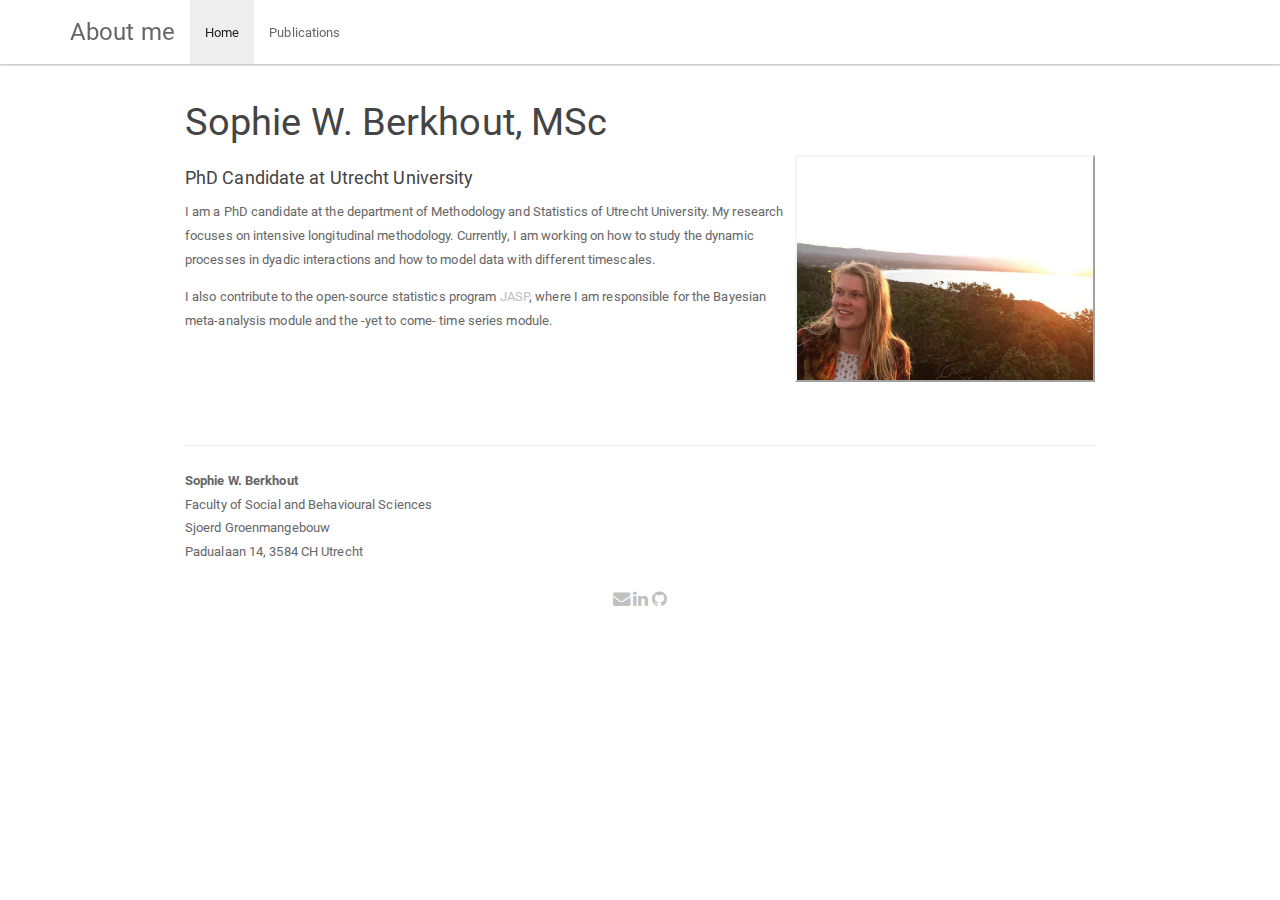
==== docs/index.html @ ec63a863 "add docs" ====
<!DOCTYPE html>

<html>

<head>

<meta charset="utf-8" />
<meta name="generator" content="pandoc" />
<meta http-equiv="X-UA-Compatible" content="IE=EDGE" />




<title>Sophie W. Berkhout, MSc</title>

<script src="site_libs/header-attrs-2.9/header-attrs.js"></script>
<script src="site_libs/jquery-1.11.3/jquery.min.js"></script>
<meta name="viewport" content="width=device-width, initial-scale=1" />
<link href="site_libs/bootstrap-3.3.5/css/paper.min.css" rel="stylesheet" />
<script src="site_libs/bootstrap-3.3.5/js/bootstrap.min.js"></script>
<script src="site_libs/bootstrap-3.3.5/shim/html5shiv.min.js"></script>
<script src="site_libs/bootstrap-3.3.5/shim/respond.min.js"></script>
<style>h1 {font-size: 34px;}
       h1.title {font-size: 38px;}
       h2 {font-size: 30px;}
       h3 {font-size: 24px;}
       h4 {font-size: 18px;}
       h5 {font-size: 16px;}
       h6 {font-size: 12px;}
       code {color: inherit; background-color: rgba(0, 0, 0, 0.04);}
       pre:not([class]) { background-color: white }</style>
<script src="site_libs/navigation-1.1/tabsets.js"></script>
<link href="site_libs/highlightjs-9.12.0/default.css" rel="stylesheet" />
<script src="site_libs/highlightjs-9.12.0/highlight.js"></script>

<style type="text/css">
  code{white-space: pre-wrap;}
  span.smallcaps{font-variant: small-caps;}
  span.underline{text-decoration: underline;}
  div.column{display: inline-block; vertical-align: top; width: 50%;}
  div.hanging-indent{margin-left: 1.5em; text-indent: -1.5em;}
  ul.task-list{list-style: none;}
    </style>

<style type="text/css">code{white-space: pre;}</style>
<script type="text/javascript">
if (window.hljs) {
  hljs.configure({languages: []});
  hljs.initHighlightingOnLoad();
  if (document.readyState && document.readyState === "complete") {
    window.setTimeout(function() { hljs.initHighlighting(); }, 0);
  }
}
</script>





<link rel="stylesheet" href="style.css" type="text/css" />



<style type = "text/css">
.main-container {
  max-width: 940px;
  margin-left: auto;
  margin-right: auto;
}
img {
  max-width:100%;
}
.tabbed-pane {
  padding-top: 12px;
}
.html-widget {
  margin-bottom: 20px;
}
button.code-folding-btn:focus {
  outline: none;
}
summary {
  display: list-item;
}
pre code {
  padding: 0;
}
</style>


<style type="text/css">
.dropdown-submenu {
  position: relative;
}
.dropdown-submenu>.dropdown-menu {
  top: 0;
  left: 100%;
  margin-top: -6px;
  margin-left: -1px;
  border-radius: 0 6px 6px 6px;
}
.dropdown-submenu:hover>.dropdown-menu {
  display: block;
}
.dropdown-submenu>a:after {
  display: block;
  content: " ";
  float: right;
  width: 0;
  height: 0;
  border-color: transparent;
  border-style: solid;
  border-width: 5px 0 5px 5px;
  border-left-color: #cccccc;
  margin-top: 5px;
  margin-right: -10px;
}
.dropdown-submenu:hover>a:after {
  border-left-color: #adb5bd;
}
.dropdown-submenu.pull-left {
  float: none;
}
.dropdown-submenu.pull-left>.dropdown-menu {
  left: -100%;
  margin-left: 10px;
  border-radius: 6px 0 6px 6px;
}
</style>

<script type="text/javascript">
// manage active state of menu based on current page
$(document).ready(function () {
  // active menu anchor
  href = window.location.pathname
  href = href.substr(href.lastIndexOf('/') + 1)
  if (href === "")
    href = "index.html";
  var menuAnchor = $('a[href="' + href + '"]');

  // mark it active
  menuAnchor.tab('show');

  // if it's got a parent navbar menu mark it active as well
  menuAnchor.closest('li.dropdown').addClass('active');

  // Navbar adjustments
  var navHeight = $(".navbar").first().height() + 15;
  var style = document.createElement('style');
  var pt = "padding-top: " + navHeight + "px; ";
  var mt = "margin-top: -" + navHeight + "px; ";
  var css = "";
  // offset scroll position for anchor links (for fixed navbar)
  for (var i = 1; i <= 6; i++) {
    css += ".section h" + i + "{ " + pt + mt + "}\n";
  }
  style.innerHTML = "body {" + pt + "padding-bottom: 40px; }\n" + css;
  document.head.appendChild(style);
});
</script>

<!-- tabsets -->

<style type="text/css">
.tabset-dropdown > .nav-tabs {
  display: inline-table;
  max-height: 500px;
  min-height: 44px;
  overflow-y: auto;
  border: 1px solid #ddd;
  border-radius: 4px;
}

.tabset-dropdown > .nav-tabs > li.active:before {
  content: "";
  font-family: 'Glyphicons Halflings';
  display: inline-block;
  padding: 10px;
  border-right: 1px solid #ddd;
}

.tabset-dropdown > .nav-tabs.nav-tabs-open > li.active:before {
  content: "&#xe258;";
  border: none;
}

.tabset-dropdown > .nav-tabs.nav-tabs-open:before {
  content: "";
  font-family: 'Glyphicons Halflings';
  display: inline-block;
  padding: 10px;
  border-right: 1px solid #ddd;
}

.tabset-dropdown > .nav-tabs > li.active {
  display: block;
}

.tabset-dropdown > .nav-tabs > li > a,
.tabset-dropdown > .nav-tabs > li > a:focus,
.tabset-dropdown > .nav-tabs > li > a:hover {
  border: none;
  display: inline-block;
  border-radius: 4px;
  background-color: transparent;
}

.tabset-dropdown > .nav-tabs.nav-tabs-open > li {
  display: block;
  float: none;
}

.tabset-dropdown > .nav-tabs > li {
  display: none;
}
</style>

<!-- code folding -->




</head>

<body>


<div class="container-fluid main-container">




<div class="navbar navbar-default  navbar-fixed-top" role="navigation">
  <div class="container">
    <div class="navbar-header">
      <button type="button" class="navbar-toggle collapsed" data-toggle="collapse" data-target="#navbar">
        <span class="icon-bar"></span>
        <span class="icon-bar"></span>
        <span class="icon-bar"></span>
      </button>
      <a class="navbar-brand" href="index.html">About me</a>
    </div>
    <div id="navbar" class="navbar-collapse collapse">
      <ul class="nav navbar-nav">
        <li>
  <a href="index.html">Home</a>
</li>
<li>
  <a href="publications.html">Publications</a>
</li>
      </ul>
      <ul class="nav navbar-nav navbar-right">
        
      </ul>
    </div><!--/.nav-collapse -->
  </div><!--/.container -->
</div><!--/.navbar -->

<div id="header">



<h1 class="title toc-ignore">Sophie W. Berkhout, MSc</h1>

</div>


<body>
<div class="wrap">
<p><img src = "img/byron%20bay.jpg" style = "float: right;" width = "33%"></p>
<div id="phd-candidate-at-utrecht-university" class="section level4">
<h4>PhD Candidate at Utrecht University</h4>
<p>I am a PhD candidate at the department of Methodology and Statistics of Utrecht University. My research focuses on intensive longitudinal methodology. Currently, I am working on how to study the dynamic processes in dyadic interactions and how to model data with different timescales.</p>
<p>I also contribute to the open-source statistics program <a href = "https://jasp-stats.org/">JASP</a>, where I am responsible for the Bayesian meta-analysis module and the -yet to come- time series module.</p>
</div>
</div>
</body>

<footer class="footer">

<hr />
<address>
    <strong>Sophie W. Berkhout</strong> <br>
    Faculty of Social and Behavioural Sciences <br>
    Sjoerd Groenmangebouw <br>
    Padualaan 14, 3584 CH Utrecht
</address>


<!-- Add icon library -->
<link rel="stylesheet" href="https://cdnjs.cloudflare.com/ajax/libs/font-awesome/4.7.0/css/font-awesome.min.css">

<!-- Add font awesome icons -->
<p style="text-align: center;">
    <a href="mailto:s.w.berkhout@uu.nl" class="fa fa-envelope fa-lg"></a>
    <a href="https://www.linkedin.com/in/sophieberkhout/" class="fa fa-linkedin fa-lg"></a>
    <a href="https://github.com/sophieberkhout/" class="fa fa-github fa-lg"></a>
</p>

</footer>



</div>

<script>

// add bootstrap table styles to pandoc tables
function bootstrapStylePandocTables() {
  $('tr.odd').parent('tbody').parent('table').addClass('table table-condensed');
}
$(document).ready(function () {
  bootstrapStylePandocTables();
});


</script>

<!-- tabsets -->

<script>
$(document).ready(function () {
  window.buildTabsets("TOC");
});

$(document).ready(function () {
  $('.tabset-dropdown > .nav-tabs > li').click(function () {
    $(this).parent().toggleClass('nav-tabs-open');
  });
});
</script>

<!-- code folding -->


<!-- dynamically load mathjax for compatibility with self-contained -->
<script>
  (function () {
    var script = document.createElement("script");
    script.type = "text/javascript";
    script.src  = "https://mathjax.rstudio.com/latest/MathJax.js?config=TeX-AMS-MML_HTMLorMML";
    document.getElementsByTagName("head")[0].appendChild(script);
  })();
</script>

</body>
</html>
---- docs/site_libs/bootstrap-3.3.5/css/paper.min.css ----
@font-face {
  font-family: 'Roboto';
  font-style: normal;
  font-weight: 300;
  src: url(fonts/RobotoLight.ttf) format('truetype');
}
@font-face {
  font-family: 'Roboto';
  font-style: normal;
  font-weight: 400;
  src: url(fonts/Roboto.ttf) format('truetype');
}
@font-face {
  font-family: 'Roboto';
  font-style: normal;
  font-weight: 500;
  src: url(fonts/RobotoMedium.ttf) format('truetype');
}
@font-face {
  font-family: 'Roboto';
  font-style: normal;
  font-weight: 700;
  src: url(fonts/RobotoBold.ttf) format('truetype');
}

/*!
 * bootswatch v3.3.6
 * Homepage: http://bootswatch.com
 * Copyright 2012-2015 Thomas Park
 * Licensed under MIT
 * Based on Bootstrap
*//*!
 * Bootstrap v3.3.6 (http://getbootstrap.com)
 * Copyright 2011-2015 Twitter, Inc.
 * Licensed under MIT (https://github.com/twbs/bootstrap/blob/master/LICENSE)
 *//*! normalize.css v3.0.3 | MIT License | github.com/necolas/normalize.css */html{font-family:sans-serif;-ms-text-size-adjust:100%;-webkit-text-size-adjust:100%}body{margin:0}article,aside,details,figcaption,figure,footer,header,hgroup,main,menu,nav,section,summary{display:block}audio,canvas,progress,video{display:inline-block;vertical-align:baseline}audio:not([controls]){display:none;height:0}[hidden],template{display:none}a{background-color:transparent}a:active,a:hover{outline:0}abbr[title]{border-bottom:1px dotted}b,strong{font-weight:bold}dfn{font-style:italic}h1{font-size:2em;margin:0.67em 0}mark{background:#ff0;color:#000}small{font-size:80%}sub,sup{font-size:75%;line-height:0;position:relative;vertical-align:baseline}sup{top:-0.5em}sub{bottom:-0.25em}img{border:0}svg:not(:root){overflow:hidden}figure{margin:1em 40px}hr{-webkit-box-sizing:content-box;-moz-box-sizing:content-box;box-sizing:content-box;height:0}pre{overflow:auto}code,kbd,pre,samp{font-family:monospace, monospace;font-size:1em}button,input,optgroup,select,textarea{color:inherit;font:inherit;margin:0}button{overflow:visible}button,select{text-transform:none}button,html input[type="button"],input[type="reset"],input[type="submit"]{-webkit-appearance:button;cursor:pointer}button[disabled],html input[disabled]{cursor:default}button::-moz-focus-inner,input::-moz-focus-inner{border:0;padding:0}input{line-height:normal}input[type="checkbox"],input[type="radio"]{-webkit-box-sizing:border-box;-moz-box-sizing:border-box;box-sizing:border-box;padding:0}input[type="number"]::-webkit-inner-spin-button,input[type="number"]::-webkit-outer-spin-button{height:auto}input[type="search"]{-webkit-appearance:textfield;-webkit-box-sizing:content-box;-moz-box-sizing:content-box;box-sizing:content-box}input[type="search"]::-webkit-search-cancel-button,input[type="search"]::-webkit-search-decoration{-webkit-appearance:none}fieldset{border:1px solid #c0c0c0;margin:0 2px;padding:0.35em 0.625em 0.75em}legend{border:0;padding:0}textarea{overflow:auto}optgroup{font-weight:bold}table{border-collapse:collapse;border-spacing:0}td,th{padding:0}/*! Source: https://github.com/h5bp/html5-boilerplate/blob/master/src/css/main.css */@media print{*,*:before,*:after{background:transparent !important;color:#000 !important;-webkit-box-shadow:none !important;box-shadow:none !important;text-shadow:none !important}a,a:visited{text-decoration:underline}a[href]:after{content:" (" attr(href) ")"}abbr[title]:after{content:" (" attr(title) ")"}a[href^="#"]:after,a[href^="javascript:"]:after{content:""}pre,blockquote{border:1px solid #999;page-break-inside:avoid}thead{display:table-header-group}tr,img{page-break-inside:avoid}img{max-width:100% !important}p,h2,h3{orphans:3;widows:3}h2,h3{page-break-after:avoid}.navbar{display:none}.btn>.caret,.dropup>.btn>.caret{border-top-color:#000 !important}.label{border:1px solid #000}.table{border-collapse:collapse !important}.table td,.table th{background-color:#fff !important}.table-bordered th,.table-bordered td{border:1px solid #ddd !important}}@font-face{font-family:'Glyphicons Halflings';src:url('../fonts/glyphicons-halflings-regular.eot');src:url('../fonts/glyphicons-halflings-regular.eot?#iefix') format('embedded-opentype'),url('../fonts/glyphicons-halflings-regular.woff') format('woff'),url('../fonts/glyphicons-halflings-regular.ttf') format('truetype'),url('../fonts/glyphicons-halflings-regular.svg#glyphicons_halflingsregular') format('svg')}.glyphicon{position:relative;top:1px;display:inline-block;font-family:'Glyphicons Halflings';font-style:normal;font-weight:normal;line-height:1;-webkit-font-smoothing:antialiased;-moz-osx-font-smoothing:grayscale}.glyphicon-asterisk:before{content:"\002a"}.glyphicon-plus:before{content:"\002b"}.glyphicon-euro:before,.glyphicon-eur:before{content:"\20ac"}.glyphicon-minus:before{content:"\2212"}.glyphicon-cloud:before{content:"\2601"}.glyphicon-envelope:before{content:"\2709"}.glyphicon-pencil:before{content:"\270f"}.glyphicon-glass:before{content:"\e001"}.glyphicon-music:before{content:"\e002"}.glyphicon-search:before{content:"\e003"}.glyphicon-heart:before{content:"\e005"}.glyphicon-star:before{content:"\e006"}.glyphicon-star-empty:before{content:"\e007"}.glyphicon-user:before{content:"\e008"}.glyphicon-film:before{content:"\e009"}.glyphicon-th-large:before{content:"\e010"}.glyphicon-th:before{content:"\e011"}.glyphicon-th-list:before{content:"\e012"}.glyphicon-ok:before{content:"\e013"}.glyphicon-remove:before{content:"\e014"}.glyphicon-zoom-in:before{content:"\e015"}.glyphicon-zoom-out:before{content:"\e016"}.glyphicon-off:before{content:"\e017"}.glyphicon-signal:before{content:"\e018"}.glyphicon-cog:before{content:"\e019"}.glyphicon-trash:before{content:"\e020"}.glyphicon-home:before{content:"\e021"}.glyphicon-file:before{content:"\e022"}.glyphicon-time:before{content:"\e023"}.glyphicon-road:before{content:"\e024"}.glyphicon-download-alt:before{content:"\e025"}.glyphicon-download:before{content:"\e026"}.glyphicon-upload:before{content:"\e027"}.glyphicon-inbox:before{content:"\e028"}.glyphicon-play-circle:before{content:"\e029"}.glyphicon-repeat:before{content:"\e030"}.glyphicon-refresh:before{content:"\e031"}.glyphicon-list-alt:before{content:"\e032"}.glyphicon-lock:before{content:"\e033"}.glyphicon-flag:before{content:"\e034"}.glyphicon-headphones:before{content:"\e035"}.glyphicon-volume-off:before{content:"\e036"}.glyphicon-volume-down:before{content:"\e037"}.glyphicon-volume-up:before{content:"\e038"}.glyphicon-qrcode:before{content:"\e039"}.glyphicon-barcode:before{content:"\e040"}.glyphicon-tag:before{content:"\e041"}.glyphicon-tags:before{content:"\e042"}.glyphicon-book:before{content:"\e043"}.glyphicon-bookmark:before{content:"\e044"}.glyphicon-print:before{content:"\e045"}.glyphicon-camera:before{content:"\e046"}.glyphicon-font:before{content:"\e047"}.glyphicon-bold:before{content:"\e048"}.glyphicon-italic:before{content:"\e049"}.glyphicon-text-height:before{content:"\e050"}.glyphicon-text-width:before{content:"\e051"}.glyphicon-align-left:before{content:"\e052"}.glyphicon-align-center:before{content:"\e053"}.glyphicon-align-right:before{content:"\e054"}.glyphicon-align-justify:before{content:"\e055"}.glyphicon-list:before{content:"\e056"}.glyphicon-indent-left:before{content:"\e057"}.glyphicon-indent-right:before{content:"\e058"}.glyphicon-facetime-video:before{content:"\e059"}.glyphicon-picture:before{content:"\e060"}.glyphicon-map-marker:before{content:"\e062"}.glyphicon-adjust:before{content:"\e063"}.glyphicon-tint:before{content:"\e064"}.glyphicon-edit:before{content:"\e065"}.glyphicon-share:before{content:"\e066"}.glyphicon-check:before{content:"\e067"}.glyphicon-move:before{content:"\e068"}.glyphicon-step-backward:before{content:"\e069"}.glyphicon-fast-backward:before{content:"\e070"}.glyphicon-backward:before{content:"\e071"}.glyphicon-play:before{content:"\e072"}.glyphicon-pause:before{content:"\e073"}.glyphicon-stop:before{content:"\e074"}.glyphicon-forward:before{content:"\e075"}.glyphicon-fast-forward:before{content:"\e076"}.glyphicon-step-forward:before{content:"\e077"}.glyphicon-eject:before{content:"\e078"}.glyphicon-chevron-left:before{content:"\e079"}.glyphicon-chevron-right:before{content:"\e080"}.glyphicon-plus-sign:before{content:"\e081"}.glyphicon-minus-sign:before{content:"\e082"}.glyphicon-remove-sign:before{content:"\e083"}.glyphicon-ok-sign:before{content:"\e084"}.glyphicon-question-sign:before{content:"\e085"}.glyphicon-info-sign:before{content:"\e086"}.glyphicon-screenshot:before{content:"\e087"}.glyphicon-remove-circle:before{content:"\e088"}.glyphicon-ok-circle:before{content:"\e089"}.glyphicon-ban-circle:before{content:"\e090"}.glyphicon-arrow-left:before{content:"\e091"}.glyphicon-arrow-right:before{content:"\e092"}.glyphicon-arrow-up:before{content:"\e093"}.glyphicon-arrow-down:before{content:"\e094"}.glyphicon-share-alt:before{content:"\e095"}.glyphicon-resize-full:before{content:"\e096"}.glyphicon-resize-small:before{content:"\e097"}.glyphicon-exclamation-sign:before{content:"\e101"}.glyphicon-gift:before{content:"\e102"}.glyphicon-leaf:before{content:"\e103"}.glyphicon-fire:before{content:"\e104"}.glyphicon-eye-open:before{content:"\e105"}.glyphicon-eye-close:before{content:"\e106"}.glyphicon-warning-sign:before{content:"\e107"}.glyphicon-plane:before{content:"\e108"}.glyphicon-calendar:before{content:"\e109"}.glyphicon-random:before{content:"\e110"}.glyphicon-comment:before{content:"\e111"}.glyphicon-magnet:before{content:"\e112"}.glyphicon-chevron-up:before{content:"\e113"}.glyphicon-chevron-down:before{content:"\e114"}.glyphicon-retweet:before{content:"\e115"}.glyphicon-shopping-cart:before{content:"\e116"}.glyphicon-folder-close:before{content:"\e117"}.glyphicon-folder-open:before{content:"\e118"}.glyphicon-resize-vertical:before{content:"\e119"}.glyphicon-resize-horizontal:before{content:"\e120"}.glyphicon-hdd:before{content:"\e121"}.glyphicon-bullhorn:before{content:"\e122"}.glyphicon-bell:before{content:"\e123"}.glyphicon-certificate:before{content:"\e124"}.glyphicon-thumbs-up:before{content:"\e125"}.glyphicon-thumbs-down:before{content:"\e126"}.glyphicon-hand-right:before{content:"\e127"}.glyphicon-hand-left:before{content:"\e128"}.glyphicon-hand-up:before{content:"\e129"}.glyphicon-hand-down:before{content:"\e130"}.glyphicon-circle-arrow-right:before{content:"\e131"}.glyphicon-circle-arrow-left:before{content:"\e132"}.glyphicon-circle-arrow-up:before{content:"\e133"}.glyphicon-circle-arrow-down:before{content:"\e134"}.glyphicon-globe:before{content:"\e135"}.glyphicon-wrench:before{content:"\e136"}.glyphicon-tasks:before{content:"\e137"}.glyphicon-filter:before{content:"\e138"}.glyphicon-briefcase:before{content:"\e139"}.glyphicon-fullscreen:before{content:"\e140"}.glyphicon-dashboard:before{content:"\e141"}.glyphicon-paperclip:before{content:"\e142"}.glyphicon-heart-empty:before{content:"\e143"}.glyphicon-link:before{content:"\e144"}.glyphicon-phone:before{content:"\e145"}.glyphicon-pushpin:before{content:"\e146"}.glyphicon-usd:before{content:"\e148"}.glyphicon-gbp:before{content:"\e149"}.glyphicon-sort:before{content:"\e150"}.glyphicon-sort-by-alphabet:before{content:"\e151"}.glyphicon-sort-by-alphabet-alt:before{content:"\e152"}.glyphicon-sort-by-order:before{content:"\e153"}.glyphicon-sort-by-order-alt:before{content:"\e154"}.glyphicon-sort-by-attributes:before{content:"\e155"}.glyphicon-sort-by-attributes-alt:before{content:"\e156"}.glyphicon-unchecked:before{content:"\e157"}.glyphicon-expand:before{content:"\e158"}.glyphicon-collapse-down:before{content:"\e159"}.glyphicon-collapse-up:before{content:"\e160"}.glyphicon-log-in:before{content:"\e161"}.glyphicon-flash:before{content:"\e162"}.glyphicon-log-out:before{content:"\e163"}.glyphicon-new-window:before{content:"\e164"}.glyphicon-record:before{content:"\e165"}.glyphicon-save:before{content:"\e166"}.glyphicon-open:before{content:"\e167"}.glyphicon-saved:before{content:"\e168"}.glyphicon-import:before{content:"\e169"}.glyphicon-export:before{content:"\e170"}.glyphicon-send:before{content:"\e171"}.glyphicon-floppy-disk:before{content:"\e172"}.glyphicon-floppy-saved:before{content:"\e173"}.glyphicon-floppy-remove:before{content:"\e174"}.glyphicon-floppy-save:before{content:"\e175"}.glyphicon-floppy-open:before{content:"\e176"}.glyphicon-credit-card:before{content:"\e177"}.glyphicon-transfer:before{content:"\e178"}.glyphicon-cutlery:before{content:"\e179"}.glyphicon-header:before{content:"\e180"}.glyphicon-compressed:before{content:"\e181"}.glyphicon-earphone:before{content:"\e182"}.glyphicon-phone-alt:before{content:"\e183"}.glyphicon-tower:before{content:"\e184"}.glyphicon-stats:before{content:"\e185"}.glyphicon-sd-video:before{content:"\e186"}.glyphicon-hd-video:before{content:"\e187"}.glyphicon-subtitles:before{content:"\e188"}.glyphicon-sound-stereo:before{content:"\e189"}.glyphicon-sound-dolby:before{content:"\e190"}.glyphicon-sound-5-1:before{content:"\e191"}.glyphicon-sound-6-1:before{content:"\e192"}.glyphicon-sound-7-1:before{content:"\e193"}.glyphicon-copyright-mark:before{content:"\e194"}.glyphicon-registration-mark:before{content:"\e195"}.glyphicon-cloud-download:before{content:"\e197"}.glyphicon-cloud-upload:before{content:"\e198"}.glyphicon-tree-conifer:before{content:"\e199"}.glyphicon-tree-deciduous:before{content:"\e200"}.glyphicon-cd:before{content:"\e201"}.glyphicon-save-file:before{content:"\e202"}.glyphicon-open-file:before{content:"\e203"}.glyphicon-level-up:before{content:"\e204"}.glyphicon-copy:before{content:"\e205"}.glyphicon-paste:before{content:"\e206"}.glyphicon-alert:before{content:"\e209"}.glyphicon-equalizer:before{content:"\e210"}.glyphicon-king:before{content:"\e211"}.glyphicon-queen:before{content:"\e212"}.glyphicon-pawn:before{content:"\e213"}.glyphicon-bishop:before{content:"\e214"}.glyphicon-knight:before{content:"\e215"}.glyphicon-baby-formula:before{content:"\e216"}.glyphicon-tent:before{content:"\26fa"}.glyphicon-blackboard:before{content:"\e218"}.glyphicon-bed:before{content:"\e219"}.glyphicon-apple:before{content:"\f8ff"}.glyphicon-erase:before{content:"\e221"}.glyphicon-hourglass:before{content:"\231b"}.glyphicon-lamp:before{content:"\e223"}.glyphicon-duplicate:before{content:"\e224"}.glyphicon-piggy-bank:before{content:"\e225"}.glyphicon-scissors:before{content:"\e226"}.glyphicon-bitcoin:before{content:"\e227"}.glyphicon-btc:before{content:"\e227"}.glyphicon-xbt:before{content:"\e227"}.glyphicon-yen:before{content:"\00a5"}.glyphicon-jpy:before{content:"\00a5"}.glyphicon-ruble:before{content:"\20bd"}.glyphicon-rub:before{content:"\20bd"}.glyphicon-scale:before{content:"\e230"}.glyphicon-ice-lolly:before{content:"\e231"}.glyphicon-ice-lolly-tasted:before{content:"\e232"}.glyphicon-education:before{content:"\e233"}.glyphicon-option-horizontal:before{content:"\e234"}.glyphicon-option-vertical:before{content:"\e235"}.glyphicon-menu-hamburger:before{content:"\e236"}.glyphicon-modal-window:before{content:"\e237"}.glyphicon-oil:before{content:"\e238"}.glyphicon-grain:before{content:"\e239"}.glyphicon-sunglasses:before{content:"\e240"}.glyphicon-text-size:before{content:"\e241"}.glyphicon-text-color:before{content:"\e242"}.glyphicon-text-background:before{content:"\e243"}.glyphicon-object-align-top:before{content:"\e244"}.glyphicon-object-align-bottom:before{content:"\e245"}.glyphicon-object-align-horizontal:before{content:"\e246"}.glyphicon-object-align-left:before{content:"\e247"}.glyphicon-object-align-vertical:before{content:"\e248"}.glyphicon-object-align-right:before{content:"\e249"}.glyphicon-triangle-right:before{content:"\e250"}.glyphicon-triangle-left:before{content:"\e251"}.glyphicon-triangle-bottom:before{content:"\e252"}.glyphicon-triangle-top:before{content:"\e253"}.glyphicon-console:before{content:"\e254"}.glyphicon-superscript:before{content:"\e255"}.glyphicon-subscript:before{content:"\e256"}.glyphicon-menu-left:before{content:"\e257"}.glyphicon-menu-right:before{content:"\e258"}.glyphicon-menu-down:before{content:"\e259"}.glyphicon-menu-up:before{content:"\e260"}*{-webkit-box-sizing:border-box;-moz-box-sizing:border-box;box-sizing:border-box}*:before,*:after{-webkit-box-sizing:border-box;-moz-box-sizing:border-box;box-sizing:border-box}html{font-size:10px;-webkit-tap-highlight-color:rgba(0,0,0,0)}body{font-family:"Roboto","Helvetica Neue",Helvetica,Arial,sans-serif;font-size:13px;line-height:1.846;color:#666666;background-color:#ffffff}input,button,select,textarea{font-family:inherit;font-size:inherit;line-height:inherit}a{color:#2196f3;text-decoration:none}a:hover,a:focus{color:#0a6ebd;text-decoration:underline}a:focus{outline:thin dotted;outline:5px auto -webkit-focus-ring-color;outline-offset:-2px}figure{margin:0}img{vertical-align:middle}.img-responsive,.thumbnail>img,.thumbnail a>img,.carousel-inner>.item>img,.carousel-inner>.item>a>img{display:block;max-width:100%;height:auto}.img-rounded{border-radius:3px}.img-thumbnail{padding:4px;line-height:1.846;background-color:#ffffff;border:1px solid #dddddd;border-radius:3px;-webkit-transition:all .2s ease-in-out;-o-transition:all .2s ease-in-out;transition:all .2s ease-in-out;display:inline-block;max-width:100%;height:auto}.img-circle{border-radius:50%}hr{margin-top:23px;margin-bottom:23px;border:0;border-top:1px solid #eeeeee}.sr-only{position:absolute;width:1px;height:1px;margin:-1px;padding:0;overflow:hidden;clip:rect(0, 0, 0, 0);border:0}.sr-only-focusable:active,.sr-only-focusable:focus{position:static;width:auto;height:auto;margin:0;overflow:visible;clip:auto}[role="button"]{cursor:pointer}h1,h2,h3,h4,h5,h6,.h1,.h2,.h3,.h4,.h5,.h6{font-family:inherit;font-weight:400;line-height:1.1;color:#444444}h1 small,h2 small,h3 small,h4 small,h5 small,h6 small,.h1 small,.h2 small,.h3 small,.h4 small,.h5 small,.h6 small,h1 .small,h2 .small,h3 .small,h4 .small,h5 .small,h6 .small,.h1 .small,.h2 .small,.h3 .small,.h4 .small,.h5 .small,.h6 .small{font-weight:normal;line-height:1;color:#bbbbbb}h1,.h1,h2,.h2,h3,.h3{margin-top:23px;margin-bottom:11.5px}h1 small,.h1 small,h2 small,.h2 small,h3 small,.h3 small,h1 .small,.h1 .small,h2 .small,.h2 .small,h3 .small,.h3 .small{font-size:65%}h4,.h4,h5,.h5,h6,.h6{margin-top:11.5px;margin-bottom:11.5px}h4 small,.h4 small,h5 small,.h5 small,h6 small,.h6 small,h4 .small,.h4 .small,h5 .small,.h5 .small,h6 .small,.h6 .small{font-size:75%}h1,.h1{font-size:56px}h2,.h2{font-size:45px}h3,.h3{font-size:34px}h4,.h4{font-size:24px}h5,.h5{font-size:20px}h6,.h6{font-size:14px}p{margin:0 0 11.5px}.lead{margin-bottom:23px;font-size:14px;font-weight:300;line-height:1.4}@media (min-width:768px){.lead{font-size:19.5px}}small,.small{font-size:92%}mark,.mark{background-color:#ffe0b2;padding:.2em}.text-left{text-align:left}.text-right{text-align:right}.text-center{text-align:center}.text-justify{text-align:justify}.text-nowrap{white-space:nowrap}.text-lowercase{text-transform:lowercase}.text-uppercase{text-transform:uppercase}.text-capitalize{text-transform:capitalize}.text-muted{color:#bbbbbb}.text-primary{color:#2196f3}a.text-primary:hover,a.text-primary:focus{color:#0c7cd5}.text-success{color:#4caf50}a.text-success:hover,a.text-success:focus{color:#3d8b40}.text-info{color:#9c27b0}a.text-info:hover,a.text-info:focus{color:#771e86}.text-warning{color:#ff9800}a.text-warning:hover,a.text-warning:focus{color:#cc7a00}.text-danger{color:#e51c23}a.text-danger:hover,a.text-danger:focus{color:#b9151b}.bg-primary{color:#fff;background-color:#2196f3}a.bg-primary:hover,a.bg-primary:focus{background-color:#0c7cd5}.bg-success{background-color:#dff0d8}a.bg-success:hover,a.bg-success:focus{background-color:#c1e2b3}.bg-info{background-color:#e1bee7}a.bg-info:hover,a.bg-info:focus{background-color:#d099d9}.bg-warning{background-color:#ffe0b2}a.bg-warning:hover,a.bg-warning:focus{background-color:#ffcb7f}.bg-danger{background-color:#f9bdbb}a.bg-danger:hover,a.bg-danger:focus{background-color:#f5908c}.page-header{padding-bottom:10.5px;margin:46px 0 23px;border-bottom:1px solid #eeeeee}ul,ol{margin-top:0;margin-bottom:11.5px}ul ul,ol ul,ul ol,ol ol{margin-bottom:0}.list-unstyled{padding-left:0;list-style:none}.list-inline{padding-left:0;list-style:none;margin-left:-5px}.list-inline>li{display:inline-block;padding-left:5px;padding-right:5px}dl{margin-top:0;margin-bottom:23px}dt,dd{line-height:1.846}dt{font-weight:bold}dd{margin-left:0}@media (min-width:768px){.dl-horizontal dt{float:left;width:160px;clear:left;text-align:right;overflow:hidden;text-overflow:ellipsis;white-space:nowrap}.dl-horizontal dd{margin-left:180px}}abbr[title],abbr[data-original-title]{cursor:help;border-bottom:1px dotted #bbbbbb}.initialism{font-size:90%;text-transform:uppercase}blockquote{padding:11.5px 23px;margin:0 0 23px;font-size:16.25px;border-left:5px solid #eeeeee}blockquote p:last-child,blockquote ul:last-child,blockquote ol:last-child{margin-bottom:0}blockquote footer,blockquote small,blockquote .small{display:block;font-size:80%;line-height:1.846;color:#bbbbbb}blockquote footer:before,blockquote small:before,blockquote .small:before{content:'\2014 \00A0'}.blockquote-reverse,blockquote.pull-right{padding-right:15px;padding-left:0;border-right:5px solid #eeeeee;border-left:0;text-align:right}.blockquote-reverse footer:before,blockquote.pull-right footer:before,.blockquote-reverse small:before,blockquote.pull-right small:before,.blockquote-reverse .small:before,blockquote.pull-right .small:before{content:''}.blockquote-reverse footer:after,blockquote.pull-right footer:after,.blockquote-reverse small:after,blockquote.pull-right small:after,.blockquote-reverse .small:after,blockquote.pull-right .small:after{content:'\00A0 \2014'}address{margin-bottom:23px;font-style:normal;line-height:1.846}code,kbd,pre,samp{font-family:monospace}code{padding:2px 4px;font-size:90%;color:#c7254e;background-color:#f9f2f4;border-radius:3px}kbd{padding:2px 4px;font-size:90%;color:#ffffff;background-color:#333333;border-radius:3px;-webkit-box-shadow:inset 0 -1px 0 rgba(0,0,0,0.25);box-shadow:inset 0 -1px 0 rgba(0,0,0,0.25)}kbd kbd{padding:0;font-size:100%;font-weight:bold;-webkit-box-shadow:none;box-shadow:none}pre{display:block;padding:11px;margin:0 0 11.5px;font-size:12px;line-height:1.846;word-break:break-all;word-wrap:break-word;color:#212121;background-color:#f5f5f5;border:1px solid #cccccc;border-radius:3px}pre code{padding:0;font-size:inherit;color:inherit;white-space:pre-wrap;background-color:transparent;border-radius:0}.pre-scrollable{max-height:340px;overflow-y:scroll}.container{margin-right:auto;margin-left:auto;padding-left:15px;padding-right:15px}@media (min-width:768px){.container{width:750px}}@media (min-width:992px){.container{width:970px}}@media (min-width:1200px){.container{width:1170px}}.container-fluid{margin-right:auto;margin-left:auto;padding-left:15px;padding-right:15px}.row{margin-left:-15px;margin-right:-15px}.col-xs-1,.col-sm-1,.col-md-1,.col-lg-1,.col-xs-2,.col-sm-2,.col-md-2,.col-lg-2,.col-xs-3,.col-sm-3,.col-md-3,.col-lg-3,.col-xs-4,.col-sm-4,.col-md-4,.col-lg-4,.col-xs-5,.col-sm-5,.col-md-5,.col-lg-5,.col-xs-6,.col-sm-6,.col-md-6,.col-lg-6,.col-xs-7,.col-sm-7,.col-md-7,.col-lg-7,.col-xs-8,.col-sm-8,.col-md-8,.col-lg-8,.col-xs-9,.col-sm-9,.col-md-9,.col-lg-9,.col-xs-10,.col-sm-10,.col-md-10,.col-lg-10,.col-xs-11,.col-sm-11,.col-md-11,.col-lg-11,.col-xs-12,.col-sm-12,.col-md-12,.col-lg-12{position:relative;min-height:1px;padding-left:15px;padding-right:15px}.col-xs-1,.col-xs-2,.col-xs-3,.col-xs-4,.col-xs-5,.col-xs-6,.col-xs-7,.col-xs-8,.col-xs-9,.col-xs-10,.col-xs-11,.col-xs-12{float:left}.col-xs-12{width:100%}.col-xs-11{width:91.66666667%}.col-xs-10{width:83.33333333%}.col-xs-9{width:75%}.col-xs-8{width:66.66666667%}.col-xs-7{width:58.33333333%}.col-xs-6{width:50%}.col-xs-5{width:41.66666667%}.col-xs-4{width:33.33333333%}.col-xs-3{width:25%}.col-xs-2{width:16.66666667%}.col-xs-1{width:8.33333333%}.col-xs-pull-12{right:100%}.col-xs-pull-11{right:91.66666667%}.col-xs-pull-10{right:83.33333333%}.col-xs-pull-9{right:75%}.col-xs-pull-8{right:66.66666667%}.col-xs-pull-7{right:58.33333333%}.col-xs-pull-6{right:50%}.col-xs-pull-5{right:41.66666667%}.col-xs-pull-4{right:33.33333333%}.col-xs-pull-3{right:25%}.col-xs-pull-2{right:16.66666667%}.col-xs-pull-1{right:8.33333333%}.col-xs-pull-0{right:auto}.col-xs-push-12{left:100%}.col-xs-push-11{left:91.66666667%}.col-xs-push-10{left:83.33333333%}.col-xs-push-9{left:75%}.col-xs-push-8{left:66.66666667%}.col-xs-push-7{left:58.33333333%}.col-xs-push-6{left:50%}.col-xs-push-5{left:41.66666667%}.col-xs-push-4{left:33.33333333%}.col-xs-push-3{left:25%}.col-xs-push-2{left:16.66666667%}.col-xs-push-1{left:8.33333333%}.col-xs-push-0{left:auto}.col-xs-offset-12{margin-left:100%}.col-xs-offset-11{margin-left:91.66666667%}.col-xs-offset-10{margin-left:83.33333333%}.col-xs-offset-9{margin-left:75%}.col-xs-offset-8{margin-left:66.66666667%}.col-xs-offset-7{margin-left:58.33333333%}.col-xs-offset-6{margin-left:50%}.col-xs-offset-5{margin-left:41.66666667%}.col-xs-offset-4{margin-left:33.33333333%}.col-xs-offset-3{margin-left:25%}.col-xs-offset-2{margin-left:16.66666667%}.col-xs-offset-1{margin-left:8.33333333%}.col-xs-offset-0{margin-left:0%}@media (min-width:768px){.col-sm-1,.col-sm-2,.col-sm-3,.col-sm-4,.col-sm-5,.col-sm-6,.col-sm-7,.col-sm-8,.col-sm-9,.col-sm-10,.col-sm-11,.col-sm-12{float:left}.col-sm-12{width:100%}.col-sm-11{width:91.66666667%}.col-sm-10{width:83.33333333%}.col-sm-9{width:75%}.col-sm-8{width:66.66666667%}.col-sm-7{width:58.33333333%}.col-sm-6{width:50%}.col-sm-5{width:41.66666667%}.col-sm-4{width:33.33333333%}.col-sm-3{width:25%}.col-sm-2{width:16.66666667%}.col-sm-1{width:8.33333333%}.col-sm-pull-12{right:100%}.col-sm-pull-11{right:91.66666667%}.col-sm-pull-10{right:83.33333333%}.col-sm-pull-9{right:75%}.col-sm-pull-8{right:66.66666667%}.col-sm-pull-7{right:58.33333333%}.col-sm-pull-6{right:50%}.col-sm-pull-5{right:41.66666667%}.col-sm-pull-4{right:33.33333333%}.col-sm-pull-3{right:25%}.col-sm-pull-2{right:16.66666667%}.col-sm-pull-1{right:8.33333333%}.col-sm-pull-0{right:auto}.col-sm-push-12{left:100%}.col-sm-push-11{left:91.66666667%}.col-sm-push-10{left:83.33333333%}.col-sm-push-9{left:75%}.col-sm-push-8{left:66.66666667%}.col-sm-push-7{left:58.33333333%}.col-sm-push-6{left:50%}.col-sm-push-5{left:41.66666667%}.col-sm-push-4{left:33.33333333%}.col-sm-push-3{left:25%}.col-sm-push-2{left:16.66666667%}.col-sm-push-1{left:8.33333333%}.col-sm-push-0{left:auto}.col-sm-offset-12{margin-left:100%}.col-sm-offset-11{margin-left:91.66666667%}.col-sm-offset-10{margin-left:83.33333333%}.col-sm-offset-9{margin-left:75%}.col-sm-offset-8{margin-left:66.66666667%}.col-sm-offset-7{margin-left:58.33333333%}.col-sm-offset-6{margin-left:50%}.col-sm-offset-5{margin-left:41.66666667%}.col-sm-offset-4{margin-left:33.33333333%}.col-sm-offset-3{margin-left:25%}.col-sm-offset-2{margin-left:16.66666667%}.col-sm-offset-1{margin-left:8.33333333%}.col-sm-offset-0{margin-left:0%}}@media (min-width:992px){.col-md-1,.col-md-2,.col-md-3,.col-md-4,.col-md-5,.col-md-6,.col-md-7,.col-md-8,.col-md-9,.col-md-10,.col-md-11,.col-md-12{float:left}.col-md-12{width:100%}.col-md-11{width:91.66666667%}.col-md-10{width:83.33333333%}.col-md-9{width:75%}.col-md-8{width:66.66666667%}.col-md-7{width:58.33333333%}.col-md-6{width:50%}.col-md-5{width:41.66666667%}.col-md-4{width:33.33333333%}.col-md-3{width:25%}.col-md-2{width:16.66666667%}.col-md-1{width:8.33333333%}.col-md-pull-12{right:100%}.col-md-pull-11{right:91.66666667%}.col-md-pull-10{right:83.33333333%}.col-md-pull-9{right:75%}.col-md-pull-8{right:66.66666667%}.col-md-pull-7{right:58.33333333%}.col-md-pull-6{right:50%}.col-md-pull-5{right:41.66666667%}.col-md-pull-4{right:33.33333333%}.col-md-pull-3{right:25%}.col-md-pull-2{right:16.66666667%}.col-md-pull-1{right:8.33333333%}.col-md-pull-0{right:auto}.col-md-push-12{left:100%}.col-md-push-11{left:91.66666667%}.col-md-push-10{left:83.33333333%}.col-md-push-9{left:75%}.col-md-push-8{left:66.66666667%}.col-md-push-7{left:58.33333333%}.col-md-push-6{left:50%}.col-md-push-5{left:41.66666667%}.col-md-push-4{left:33.33333333%}.col-md-push-3{left:25%}.col-md-push-2{left:16.66666667%}.col-md-push-1{left:8.33333333%}.col-md-push-0{left:auto}.col-md-offset-12{margin-left:100%}.col-md-offset-11{margin-left:91.66666667%}.col-md-offset-10{margin-left:83.33333333%}.col-md-offset-9{margin-left:75%}.col-md-offset-8{margin-left:66.66666667%}.col-md-offset-7{margin-left:58.33333333%}.col-md-offset-6{margin-left:50%}.col-md-offset-5{margin-left:41.66666667%}.col-md-offset-4{margin-left:33.33333333%}.col-md-offset-3{margin-left:25%}.col-md-offset-2{margin-left:16.66666667%}.col-md-offset-1{margin-left:8.33333333%}.col-md-offset-0{margin-left:0%}}@media (min-width:1200px){.col-lg-1,.col-lg-2,.col-lg-3,.col-lg-4,.col-lg-5,.col-lg-6,.col-lg-7,.col-lg-8,.col-lg-9,.col-lg-10,.col-lg-11,.col-lg-12{float:left}.col-lg-12{width:100%}.col-lg-11{width:91.66666667%}.col-lg-10{width:83.33333333%}.col-lg-9{width:75%}.col-lg-8{width:66.66666667%}.col-lg-7{width:58.33333333%}.col-lg-6{width:50%}.col-lg-5{width:41.66666667%}.col-lg-4{width:33.33333333%}.col-lg-3{width:25%}.col-lg-2{width:16.66666667%}.col-lg-1{width:8.33333333%}.col-lg-pull-12{right:100%}.col-lg-pull-11{right:91.66666667%}.col-lg-pull-10{right:83.33333333%}.col-lg-pull-9{right:75%}.col-lg-pull-8{right:66.66666667%}.col-lg-pull-7{right:58.33333333%}.col-lg-pull-6{right:50%}.col-lg-pull-5{right:41.66666667%}.col-lg-pull-4{right:33.33333333%}.col-lg-pull-3{right:25%}.col-lg-pull-2{right:16.66666667%}.col-lg-pull-1{right:8.33333333%}.col-lg-pull-0{right:auto}.col-lg-push-12{left:100%}.col-lg-push-11{left:91.66666667%}.col-lg-push-10{left:83.33333333%}.col-lg-push-9{left:75%}.col-lg-push-8{left:66.66666667%}.col-lg-push-7{left:58.33333333%}.col-lg-push-6{left:50%}.col-lg-push-5{left:41.66666667%}.col-lg-push-4{left:33.33333333%}.col-lg-push-3{left:25%}.col-lg-push-2{left:16.66666667%}.col-lg-push-1{left:8.33333333%}.col-lg-push-0{left:auto}.col-lg-offset-12{margin-left:100%}.col-lg-offset-11{margin-left:91.66666667%}.col-lg-offset-10{margin-left:83.33333333%}.col-lg-offset-9{margin-left:75%}.col-lg-offset-8{margin-left:66.66666667%}.col-lg-offset-7{margin-left:58.33333333%}.col-lg-offset-6{margin-left:50%}.col-lg-offset-5{margin-left:41.66666667%}.col-lg-offset-4{margin-left:33.33333333%}.col-lg-offset-3{margin-left:25%}.col-lg-offset-2{margin-left:16.66666667%}.col-lg-offset-1{margin-left:8.33333333%}.col-lg-offset-0{margin-left:0%}}table{background-color:transparent}caption{padding-top:8px;padding-bottom:8px;color:#bbbbbb;text-align:left}th{}.table{width:100%;max-width:100%;margin-bottom:23px}.table>thead>tr>th,.table>tbody>tr>th,.table>tfoot>tr>th,.table>thead>tr>td,.table>tbody>tr>td,.table>tfoot>tr>td{padding:8px;line-height:1.846;vertical-align:top;border-top:1px solid #dddddd}.table>thead>tr>th{vertical-align:bottom;border-bottom:2px solid #dddddd}.table>caption+thead>tr:first-child>th,.table>colgroup+thead>tr:first-child>th,.table>thead:first-child>tr:first-child>th,.table>caption+thead>tr:first-child>td,.table>colgroup+thead>tr:first-child>td,.table>thead:first-child>tr:first-child>td{border-top:0}.table>tbody+tbody{border-top:2px solid #dddddd}.table .table{background-color:#ffffff}.table-condensed>thead>tr>th,.table-condensed>tbody>tr>th,.table-condensed>tfoot>tr>th,.table-condensed>thead>tr>td,.table-condensed>tbody>tr>td,.table-condensed>tfoot>tr>td{padding:5px}.table-bordered{border:1px solid #dddddd}.table-bordered>thead>tr>th,.table-bordered>tbody>tr>th,.table-bordered>tfoot>tr>th,.table-bordered>thead>tr>td,.table-bordered>tbody>tr>td,.table-bordered>tfoot>tr>td{border:1px solid #dddddd}.table-bordered>thead>tr>th,.table-bordered>thead>tr>td{border-bottom-width:2px}.table-striped>tbody>tr:nth-of-type(odd){background-color:#f9f9f9}.table-hover>tbody>tr:hover{background-color:#f5f5f5}table col[class*="col-"]{position:static;float:none;display:table-column}table td[class*="col-"],table th[class*="col-"]{position:static;float:none;display:table-cell}.table>thead>tr>td.active,.table>tbody>tr>td.active,.table>tfoot>tr>td.active,.table>thead>tr>th.active,.table>tbody>tr>th.active,.table>tfoot>tr>th.active,.table>thead>tr.active>td,.table>tbody>tr.active>td,.table>tfoot>tr.active>td,.table>thead>tr.active>th,.table>tbody>tr.active>th,.table>tfoot>tr.active>th{background-color:#f5f5f5}.table-hover>tbody>tr>td.active:hover,.table-hover>tbody>tr>th.active:hover,.table-hover>tbody>tr.active:hover>td,.table-hover>tbody>tr:hover>.active,.table-hover>tbody>tr.active:hover>th{background-color:#e8e8e8}.table>thead>tr>td.success,.table>tbody>tr>td.success,.table>tfoot>tr>td.success,.table>thead>tr>th.success,.table>tbody>tr>th.success,.table>tfoot>tr>th.success,.table>thead>tr.success>td,.table>tbody>tr.success>td,.table>tfoot>tr.success>td,.table>thead>tr.success>th,.table>tbody>tr.success>th,.table>tfoot>tr.success>th{background-color:#dff0d8}.table-hover>tbody>tr>td.success:hover,.table-hover>tbody>tr>th.success:hover,.table-hover>tbody>tr.success:hover>td,.table-hover>tbody>tr:hover>.success,.table-hover>tbody>tr.success:hover>th{background-color:#d0e9c6}.table>thead>tr>td.info,.table>tbody>tr>td.info,.table>tfoot>tr>td.info,.table>thead>tr>th.info,.table>tbody>tr>th.info,.table>tfoot>tr>th.info,.table>thead>tr.info>td,.table>tbody>tr.info>td,.table>tfoot>tr.info>td,.table>thead>tr.info>th,.table>tbody>tr.info>th,.table>tfoot>tr.info>th{background-color:#e1bee7}.table-hover>tbody>tr>td.info:hover,.table-hover>tbody>tr>th.info:hover,.table-hover>tbody>tr.info:hover>td,.table-hover>tbody>tr:hover>.info,.table-hover>tbody>tr.info:hover>th{background-color:#d8abe0}.table>thead>tr>td.warning,.table>tbody>tr>td.warning,.table>tfoot>tr>td.warning,.table>thead>tr>th.warning,.table>tbody>tr>th.warning,.table>tfoot>tr>th.warning,.table>thead>tr.warning>td,.table>tbody>tr.warning>td,.table>tfoot>tr.warning>td,.table>thead>tr.warning>th,.table>tbody>tr.warning>th,.table>tfoot>tr.warning>th{background-color:#ffe0b2}.table-hover>tbody>tr>td.warning:hover,.table-hover>tbody>tr>th.warning:hover,.table-hover>tbody>tr.warning:hover>td,.table-hover>tbody>tr:hover>.warning,.table-hover>tbody>tr.warning:hover>th{background-color:#ffd699}.table>thead>tr>td.danger,.table>tbody>tr>td.danger,.table>tfoot>tr>td.danger,.table>thead>tr>th.danger,.table>tbody>tr>th.danger,.table>tfoot>tr>th.danger,.table>thead>tr.danger>td,.table>tbody>tr.danger>td,.table>tfoot>tr.danger>td,.table>thead>tr.danger>th,.table>tbody>tr.danger>th,.table>tfoot>tr.danger>th{background-color:#f9bdbb}.table-hover>tbody>tr>td.danger:hover,.table-hover>tbody>tr>th.danger:hover,.table-hover>tbody>tr.danger:hover>td,.table-hover>tbody>tr:hover>.danger,.table-hover>tbody>tr.danger:hover>th{background-color:#f7a6a4}.table-responsive{overflow-x:auto;min-height:0.01%}@media screen and (max-width:767px){.table-responsive{width:100%;margin-bottom:17.25px;overflow-y:hidden;-ms-overflow-style:-ms-autohiding-scrollbar;border:1px solid #dddddd}.table-responsive>.table{margin-bottom:0}.table-responsive>.table>thead>tr>th,.table-responsive>.table>tbody>tr>th,.table-responsive>.table>tfoot>tr>th,.table-responsive>.table>thead>tr>td,.table-responsive>.table>tbody>tr>td,.table-responsive>.table>tfoot>tr>td{white-space:nowrap}.table-responsive>.table-bordered{border:0}.table-responsive>.table-bordered>thead>tr>th:first-child,.table-responsive>.table-bordered>tbody>tr>th:first-child,.table-responsive>.table-bordered>tfoot>tr>th:first-child,.table-responsive>.table-bordered>thead>tr>td:first-child,.table-responsive>.table-bordered>tbody>tr>td:first-child,.table-responsive>.table-bordered>tfoot>tr>td:first-child{border-left:0}.table-responsive>.table-bordered>thead>tr>th:last-child,.table-responsive>.table-bordered>tbody>tr>th:last-child,.table-responsive>.table-bordered>tfoot>tr>th:last-child,.table-responsive>.table-bordered>thead>tr>td:last-child,.table-responsive>.table-bordered>tbody>tr>td:last-child,.table-responsive>.table-bordered>tfoot>tr>td:last-child{border-right:0}.table-responsive>.table-bordered>tbody>tr:last-child>th,.table-responsive>.table-bordered>tfoot>tr:last-child>th,.table-responsive>.table-bordered>tbody>tr:last-child>td,.table-responsive>.table-bordered>tfoot>tr:last-child>td{border-bottom:0}}fieldset{padding:0;margin:0;border:0;min-width:0}legend{display:block;width:100%;padding:0;margin-bottom:23px;font-size:19.5px;line-height:inherit;color:#212121;border:0;border-bottom:1px solid #e5e5e5}label{display:inline-block;max-width:100%;margin-bottom:5px;font-weight:bold}input[type="search"]{-webkit-box-sizing:border-box;-moz-box-sizing:border-box;box-sizing:border-box}input[type="radio"],input[type="checkbox"]{margin:4px 0 0;margin-top:1px \9;line-height:normal}input[type="file"]{display:block}input[type="range"]{display:block;width:100%}select[multiple],select[size]{height:auto}input[type="file"]:focus,input[type="radio"]:focus,input[type="checkbox"]:focus{outline:thin dotted;outline:5px auto -webkit-focus-ring-color;outline-offset:-2px}output{display:block;padding-top:7px;font-size:13px;line-height:1.846;color:#666666}.form-control{display:block;width:100%;height:37px;padding:6px 16px;font-size:13px;line-height:1.846;color:#666666;background-color:transparent;background-image:none;border:1px solid transparent;border-radius:3px;-webkit-box-shadow:inset 0 1px 1px rgba(0,0,0,0.075);box-shadow:inset 0 1px 1px rgba(0,0,0,0.075);-webkit-transition:border-color ease-in-out .15s,-webkit-box-shadow ease-in-out .15s;-o-transition:border-color ease-in-out .15s,box-shadow ease-in-out .15s;transition:border-color ease-in-out .15s,box-shadow ease-in-out .15s}.form-control:focus{border-color:#66afe9;outline:0;-webkit-box-shadow:inset 0 1px 1px rgba(0,0,0,0.075),0 0 8px rgba(102,175,233,0.6);box-shadow:inset 0 1px 1px rgba(0,0,0,0.075),0 0 8px rgba(102,175,233,0.6)}.form-control::-moz-placeholder{color:#bbbbbb;opacity:1}.form-control:-ms-input-placeholder{color:#bbbbbb}.form-control::-webkit-input-placeholder{color:#bbbbbb}.form-control::-ms-expand{border:0;background-color:transparent}.form-control[disabled],.form-control[readonly],fieldset[disabled] .form-control{background-color:transparent;opacity:1}.form-control[disabled],fieldset[disabled] .form-control{cursor:not-allowed}textarea.form-control{height:auto}input[type="search"]{-webkit-appearance:none}@media screen and (-webkit-min-device-pixel-ratio:0){input[type="date"].form-control,input[type="time"].form-control,input[type="datetime-local"].form-control,input[type="month"].form-control{line-height:37px}input[type="date"].input-sm,input[type="time"].input-sm,input[type="datetime-local"].input-sm,input[type="month"].input-sm,.input-group-sm input[type="date"],.input-group-sm input[type="time"],.input-group-sm input[type="datetime-local"],.input-group-sm input[type="month"]{line-height:30px}input[type="date"].input-lg,input[type="time"].input-lg,input[type="datetime-local"].input-lg,input[type="month"].input-lg,.input-group-lg input[type="date"],.input-group-lg input[type="time"],.input-group-lg input[type="datetime-local"],.input-group-lg input[type="month"]{line-height:45px}}.form-group{margin-bottom:15px}.radio,.checkbox{position:relative;display:block;margin-top:10px;margin-bottom:10px}.radio label,.checkbox label{min-height:23px;padding-left:20px;margin-bottom:0;font-weight:normal;cursor:pointer}.radio input[type="radio"],.radio-inline input[type="radio"],.checkbox input[type="checkbox"],.checkbox-inline input[type="checkbox"]{position:absolute;margin-left:-20px;margin-top:4px \9}.radio+.radio,.checkbox+.checkbox{margin-top:-5px}.radio-inline,.checkbox-inline{position:relative;display:inline-block;padding-left:20px;margin-bottom:0;vertical-align:middle;font-weight:normal;cursor:pointer}.radio-inline+.radio-inline,.checkbox-inline+.checkbox-inline{margin-top:0;margin-left:10px}input[type="radio"][disabled],input[type="checkbox"][disabled],input[type="radio"].disabled,input[type="checkbox"].disabled,fieldset[disabled] input[type="radio"],fieldset[disabled] input[type="checkbox"]{cursor:not-allowed}.radio-inline.disabled,.checkbox-inline.disabled,fieldset[disabled] .radio-inline,fieldset[disabled] .checkbox-inline{cursor:not-allowed}.radio.disabled label,.checkbox.disabled label,fieldset[disabled] .radio label,fieldset[disabled] .checkbox label{cursor:not-allowed}.form-control-static{padding-top:7px;padding-bottom:7px;margin-bottom:0;min-height:36px}.form-control-static.input-lg,.form-control-static.input-sm{padding-left:0;padding-right:0}.input-sm{height:30px;padding:5px 10px;font-size:12px;line-height:1.5;border-radius:3px}select.input-sm{height:30px;line-height:30px}textarea.input-sm,select[multiple].input-sm{height:auto}.form-group-sm .form-control{height:30px;padding:5px 10px;font-size:12px;line-height:1.5;border-radius:3px}.form-group-sm select.form-control{height:30px;line-height:30px}.form-group-sm textarea.form-control,.form-group-sm select[multiple].form-control{height:auto}.form-group-sm .form-control-static{height:30px;min-height:35px;padding:6px 10px;font-size:12px;line-height:1.5}.input-lg{height:45px;padding:10px 16px;font-size:17px;line-height:1.3333333;border-radius:3px}select.input-lg{height:45px;line-height:45px}textarea.input-lg,select[multiple].input-lg{height:auto}.form-group-lg .form-control{height:45px;padding:10px 16px;font-size:17px;line-height:1.3333333;border-radius:3px}.form-group-lg select.form-control{height:45px;line-height:45px}.form-group-lg textarea.form-control,.form-group-lg select[multiple].form-control{height:auto}.form-group-lg .form-control-static{height:45px;min-height:40px;padding:11px 16px;font-size:17px;line-height:1.3333333}.has-feedback{position:relative}.has-feedback .form-control{padding-right:46.25px}.form-control-feedback{position:absolute;top:0;right:0;z-index:2;display:block;width:37px;height:37px;line-height:37px;text-align:center;pointer-events:none}.input-lg+.form-control-feedback,.input-group-lg+.form-control-feedback,.form-group-lg .form-control+.form-control-feedback{width:45px;height:45px;line-height:45px}.input-sm+.form-control-feedback,.input-group-sm+.form-control-feedback,.form-group-sm .form-control+.form-control-feedback{width:30px;height:30px;line-height:30px}.has-success .help-block,.has-success .control-label,.has-success .radio,.has-success .checkbox,.has-success .radio-inline,.has-success .checkbox-inline,.has-success.radio label,.has-success.checkbox label,.has-success.radio-inline label,.has-success.checkbox-inline label{color:#4caf50}.has-success .form-control{border-color:#4caf50;-webkit-box-shadow:inset 0 1px 1px rgba(0,0,0,0.075);box-shadow:inset 0 1px 1px rgba(0,0,0,0.075)}.has-success .form-control:focus{border-color:#3d8b40;-webkit-box-shadow:inset 0 1px 1px rgba(0,0,0,0.075),0 0 6px #92cf94;box-shadow:inset 0 1px 1px rgba(0,0,0,0.075),0 0 6px #92cf94}.has-success .input-group-addon{color:#4caf50;border-color:#4caf50;background-color:#dff0d8}.has-success .form-control-feedback{color:#4caf50}.has-warning .help-block,.has-warning .control-label,.has-warning .radio,.has-warning .checkbox,.has-warning .radio-inline,.has-warning .checkbox-inline,.has-warning.radio label,.has-warning.checkbox label,.has-warning.radio-inline label,.has-warning.checkbox-inline label{color:#ff9800}.has-warning .form-control{border-color:#ff9800;-webkit-box-shadow:inset 0 1px 1px rgba(0,0,0,0.075);box-shadow:inset 0 1px 1px rgba(0,0,0,0.075)}.has-warning .form-control:focus{border-color:#cc7a00;-webkit-box-shadow:inset 0 1px 1px rgba(0,0,0,0.075),0 0 6px #ffc166;box-shadow:inset 0 1px 1px rgba(0,0,0,0.075),0 0 6px #ffc166}.has-warning .input-group-addon{color:#ff9800;border-color:#ff9800;background-color:#ffe0b2}.has-warning .form-control-feedback{color:#ff9800}.has-error .help-block,.has-error .control-label,.has-error .radio,.has-error .checkbox,.has-error .radio-inline,.has-error .checkbox-inline,.has-error.radio label,.has-error.checkbox label,.has-error.radio-inline label,.has-error.checkbox-inline label{color:#e51c23}.has-error .form-control{border-color:#e51c23;-webkit-box-shadow:inset 0 1px 1px rgba(0,0,0,0.075);box-shadow:inset 0 1px 1px rgba(0,0,0,0.075)}.has-error .form-control:focus{border-color:#b9151b;-webkit-box-shadow:inset 0 1px 1px rgba(0,0,0,0.075),0 0 6px #ef787c;box-shadow:inset 0 1px 1px rgba(0,0,0,0.075),0 0 6px #ef787c}.has-error .input-group-addon{color:#e51c23;border-color:#e51c23;background-color:#f9bdbb}.has-error .form-control-feedback{color:#e51c23}.has-feedback label~.form-control-feedback{top:28px}.has-feedback label.sr-only~.form-control-feedback{top:0}.help-block{display:block;margin-top:5px;margin-bottom:10px;color:#a6a6a6}@media (min-width:768px){.form-inline .form-group{display:inline-block;margin-bottom:0;vertical-align:middle}.form-inline .form-control{display:inline-block;width:auto;vertical-align:middle}.form-inline .form-control-static{display:inline-block}.form-inline .input-group{display:inline-table;vertical-align:middle}.form-inline .input-group .input-group-addon,.form-inline .input-group .input-group-btn,.form-inline .input-group .form-control{width:auto}.form-inline .input-group>.form-control{width:100%}.form-inline .control-label{margin-bottom:0;vertical-align:middle}.form-inline .radio,.form-inline .checkbox{display:inline-block;margin-top:0;margin-bottom:0;vertical-align:middle}.form-inline .radio label,.form-inline .checkbox label{padding-left:0}.form-inline .radio input[type="radio"],.form-inline .checkbox input[type="checkbox"]{position:relative;margin-left:0}.form-inline .has-feedback .form-control-feedback{top:0}}.form-horizontal .radio,.form-horizontal .checkbox,.form-horizontal .radio-inline,.form-horizontal .checkbox-inline{margin-top:0;margin-bottom:0;padding-top:7px}.form-horizontal .radio,.form-horizontal .checkbox{min-height:30px}.form-horizontal .form-group{margin-left:-15px;margin-right:-15px}@media (min-width:768px){.form-horizontal .control-label{text-align:right;margin-bottom:0;padding-top:7px}}.form-horizontal .has-feedback .form-control-feedback{right:15px}@media (min-width:768px){.form-horizontal .form-group-lg .control-label{padding-top:11px;font-size:17px}}@media (min-width:768px){.form-horizontal .form-group-sm .control-label{padding-top:6px;font-size:12px}}.btn{display:inline-block;margin-bottom:0;font-weight:normal;text-align:center;vertical-align:middle;-ms-touch-action:manipulation;touch-action:manipulation;cursor:pointer;background-image:none;border:1px solid transparent;white-space:nowrap;padding:6px 16px;font-size:13px;line-height:1.846;border-radius:3px;-webkit-user-select:none;-moz-user-select:none;-ms-user-select:none;user-select:none}.btn:focus,.btn:active:focus,.btn.active:focus,.btn.focus,.btn:active.focus,.btn.active.focus{outline:thin dotted;outline:5px auto -webkit-focus-ring-color;outline-offset:-2px}.btn:hover,.btn:focus,.btn.focus{color:#444444;text-decoration:none}.btn:active,.btn.active{outline:0;background-image:none;-webkit-box-shadow:inset 0 3px 5px rgba(0,0,0,0.125);box-shadow:inset 0 3px 5px rgba(0,0,0,0.125)}.btn.disabled,.btn[disabled],fieldset[disabled] .btn{cursor:not-allowed;opacity:0.65;filter:alpha(opacity=65);-webkit-box-shadow:none;box-shadow:none}a.btn.disabled,fieldset[disabled] a.btn{pointer-events:none}.btn-default{color:#444444;background-color:#ffffff;border-color:transparent}.btn-default:focus,.btn-default.focus{color:#444444;background-color:#e6e6e6;border-color:rgba(0,0,0,0)}.btn-default:hover{color:#444444;background-color:#e6e6e6;border-color:rgba(0,0,0,0)}.btn-default:active,.btn-default.active,.open>.dropdown-toggle.btn-default{color:#444444;background-color:#e6e6e6;border-color:rgba(0,0,0,0)}.btn-default:active:hover,.btn-default.active:hover,.open>.dropdown-toggle.btn-default:hover,.btn-default:active:focus,.btn-default.active:focus,.open>.dropdown-toggle.btn-default:focus,.btn-default:active.focus,.btn-default.active.focus,.open>.dropdown-toggle.btn-default.focus{color:#444444;background-color:#d4d4d4;border-color:rgba(0,0,0,0)}.btn-default:active,.btn-default.active,.open>.dropdown-toggle.btn-default{background-image:none}.btn-default.disabled:hover,.btn-default[disabled]:hover,fieldset[disabled] .btn-default:hover,.btn-default.disabled:focus,.btn-default[disabled]:focus,fieldset[disabled] .btn-default:focus,.btn-default.disabled.focus,.btn-default[disabled].focus,fieldset[disabled] .btn-default.focus{background-color:#ffffff;border-color:transparent}.btn-default .badge{color:#ffffff;background-color:#444444}.btn-primary{color:#ffffff;background-color:#2196f3;border-color:transparent}.btn-primary:focus,.btn-primary.focus{color:#ffffff;background-color:#0c7cd5;border-color:rgba(0,0,0,0)}.btn-primary:hover{color:#ffffff;background-color:#0c7cd5;border-color:rgba(0,0,0,0)}.btn-primary:active,.btn-primary.active,.open>.dropdown-toggle.btn-primary{color:#ffffff;background-color:#0c7cd5;border-color:rgba(0,0,0,0)}.btn-primary:active:hover,.btn-primary.active:hover,.open>.dropdown-toggle.btn-primary:hover,.btn-primary:active:focus,.btn-primary.active:focus,.open>.dropdown-toggle.btn-primary:focus,.btn-primary:active.focus,.btn-primary.active.focus,.open>.dropdown-toggle.btn-primary.focus{color:#ffffff;background-color:#0a68b4;border-color:rgba(0,0,0,0)}.btn-primary:active,.btn-primary.active,.open>.dropdown-toggle.btn-primary{background-image:none}.btn-primary.disabled:hover,.btn-primary[disabled]:hover,fieldset[disabled] .btn-primary:hover,.btn-primary.disabled:focus,.btn-primary[disabled]:focus,fieldset[disabled] .btn-primary:focus,.btn-primary.disabled.focus,.btn-primary[disabled].focus,fieldset[disabled] .btn-primary.focus{background-color:#2196f3;border-color:transparent}.btn-primary .badge{color:#2196f3;background-color:#ffffff}.btn-success{color:#ffffff;background-color:#4caf50;border-color:transparent}.btn-success:focus,.btn-success.focus{color:#ffffff;background-color:#3d8b40;border-color:rgba(0,0,0,0)}.btn-success:hover{color:#ffffff;background-color:#3d8b40;border-color:rgba(0,0,0,0)}.btn-success:active,.btn-success.active,.open>.dropdown-toggle.btn-success{color:#ffffff;background-color:#3d8b40;border-color:rgba(0,0,0,0)}.btn-success:active:hover,.btn-success.active:hover,.open>.dropdown-toggle.btn-success:hover,.btn-success:active:focus,.btn-success.active:focus,.open>.dropdown-toggle.btn-success:focus,.btn-success:active.focus,.btn-success.active.focus,.open>.dropdown-toggle.btn-success.focus{color:#ffffff;background-color:#327334;border-color:rgba(0,0,0,0)}.btn-success:active,.btn-success.active,.open>.dropdown-toggle.btn-success{background-image:none}.btn-success.disabled:hover,.btn-success[disabled]:hover,fieldset[disabled] .btn-success:hover,.btn-success.disabled:focus,.btn-success[disabled]:focus,fieldset[disabled] .btn-success:focus,.btn-success.disabled.focus,.btn-success[disabled].focus,fieldset[disabled] .btn-success.focus{background-color:#4caf50;border-color:transparent}.btn-success .badge{color:#4caf50;background-color:#ffffff}.btn-info{color:#ffffff;background-color:#9c27b0;border-color:transparent}.btn-info:focus,.btn-info.focus{color:#ffffff;background-color:#771e86;border-color:rgba(0,0,0,0)}.btn-info:hover{color:#ffffff;background-color:#771e86;border-color:rgba(0,0,0,0)}.btn-info:active,.btn-info.active,.open>.dropdown-toggle.btn-info{color:#ffffff;background-color:#771e86;border-color:rgba(0,0,0,0)}.btn-info:active:hover,.btn-info.active:hover,.open>.dropdown-toggle.btn-info:hover,.btn-info:active:focus,.btn-info.active:focus,.open>.dropdown-toggle.btn-info:focus,.btn-info:active.focus,.btn-info.active.focus,.open>.dropdown-toggle.btn-info.focus{color:#ffffff;background-color:#5d1769;border-color:rgba(0,0,0,0)}.btn-info:active,.btn-info.active,.open>.dropdown-toggle.btn-info{background-image:none}.btn-info.disabled:hover,.btn-info[disabled]:hover,fieldset[disabled] .btn-info:hover,.btn-info.disabled:focus,.btn-info[disabled]:focus,fieldset[disabled] .btn-info:focus,.btn-info.disabled.focus,.btn-info[disabled].focus,fieldset[disabled] .btn-info.focus{background-color:#9c27b0;border-color:transparent}.btn-info .badge{color:#9c27b0;background-color:#ffffff}.btn-warning{color:#ffffff;background-color:#ff9800;border-color:transparent}.btn-warning:focus,.btn-warning.focus{color:#ffffff;background-color:#cc7a00;border-color:rgba(0,0,0,0)}.btn-warning:hover{color:#ffffff;background-color:#cc7a00;border-color:rgba(0,0,0,0)}.btn-warning:active,.btn-warning.active,.open>.dropdown-toggle.btn-warning{color:#ffffff;background-color:#cc7a00;border-color:rgba(0,0,0,0)}.btn-warning:active:hover,.btn-warning.active:hover,.open>.dropdown-toggle.btn-warning:hover,.btn-warning:active:focus,.btn-warning.active:focus,.open>.dropdown-toggle.btn-warning:focus,.btn-warning:active.focus,.btn-warning.active.focus,.open>.dropdown-toggle.btn-warning.focus{color:#ffffff;background-color:#a86400;border-color:rgba(0,0,0,0)}.btn-warning:active,.btn-warning.active,.open>.dropdown-toggle.btn-warning{background-image:none}.btn-warning.disabled:hover,.btn-warning[disabled]:hover,fieldset[disabled] .btn-warning:hover,.btn-warning.disabled:focus,.btn-warning[disabled]:focus,fieldset[disabled] .btn-warning:focus,.btn-warning.disabled.focus,.btn-warning[disabled].focus,fieldset[disabled] .btn-warning.focus{background-color:#ff9800;border-color:transparent}.btn-warning .badge{color:#ff9800;background-color:#ffffff}.btn-danger{color:#ffffff;background-color:#e51c23;border-color:transparent}.btn-danger:focus,.btn-danger.focus{color:#ffffff;background-color:#b9151b;border-color:rgba(0,0,0,0)}.btn-danger:hover{color:#ffffff;background-color:#b9151b;border-color:rgba(0,0,0,0)}.btn-danger:active,.btn-danger.active,.open>.dropdown-toggle.btn-danger{color:#ffffff;background-color:#b9151b;border-color:rgba(0,0,0,0)}.btn-danger:active:hover,.btn-danger.active:hover,.open>.dropdown-toggle.btn-danger:hover,.btn-danger:active:focus,.btn-danger.active:focus,.open>.dropdown-toggle.btn-danger:focus,.btn-danger:active.focus,.btn-danger.active.focus,.open>.dropdown-toggle.btn-danger.focus{color:#ffffff;background-color:#991216;border-color:rgba(0,0,0,0)}.btn-danger:active,.btn-danger.active,.open>.dropdown-toggle.btn-danger{background-image:none}.btn-danger.disabled:hover,.btn-danger[disabled]:hover,fieldset[disabled] .btn-danger:hover,.btn-danger.disabled:focus,.btn-danger[disabled]:focus,fieldset[disabled] .btn-danger:focus,.btn-danger.disabled.focus,.btn-danger[disabled].focus,fieldset[disabled] .btn-danger.focus{background-color:#e51c23;border-color:transparent}.btn-danger .badge{color:#e51c23;background-color:#ffffff}.btn-link{color:#2196f3;font-weight:normal;border-radius:0}.btn-link,.btn-link:active,.btn-link.active,.btn-link[disabled],fieldset[disabled] .btn-link{background-color:transparent;-webkit-box-shadow:none;box-shadow:none}.btn-link,.btn-link:hover,.btn-link:focus,.btn-link:active{border-color:transparent}.btn-link:hover,.btn-link:focus{color:#0a6ebd;text-decoration:underline;background-color:transparent}.btn-link[disabled]:hover,fieldset[disabled] .btn-link:hover,.btn-link[disabled]:focus,fieldset[disabled] .btn-link:focus{color:#bbbbbb;text-decoration:none}.btn-lg,.btn-group-lg>.btn{padding:10px 16px;font-size:17px;line-height:1.3333333;border-radius:3px}.btn-sm,.btn-group-sm>.btn{padding:5px 10px;font-size:12px;line-height:1.5;border-radius:3px}.btn-xs,.btn-group-xs>.btn{padding:1px 5px;font-size:12px;line-height:1.5;border-radius:3px}.btn-block{display:block;width:100%}.btn-block+.btn-block{margin-top:5px}input[type="submit"].btn-block,input[type="reset"].btn-block,input[type="button"].btn-block{width:100%}.fade{opacity:0;-webkit-transition:opacity 0.15s linear;-o-transition:opacity 0.15s linear;transition:opacity 0.15s linear}.fade.in{opacity:1}.collapse{display:none}.collapse.in{display:block}tr.collapse.in{display:table-row}tbody.collapse.in{display:table-row-group}.collapsing{position:relative;height:0;overflow:hidden;-webkit-transition-property:height, visibility;-o-transition-property:height, visibility;transition-property:height, visibility;-webkit-transition-duration:0.35s;-o-transition-duration:0.35s;transition-duration:0.35s;-webkit-transition-timing-function:ease;-o-transition-timing-function:ease;transition-timing-function:ease}.caret{display:inline-block;width:0;height:0;margin-left:2px;vertical-align:middle;border-top:4px dashed;border-top:4px solid \9;border-right:4px solid transparent;border-left:4px solid transparent}.dropup,.dropdown{position:relative}.dropdown-toggle:focus{outline:0}.dropdown-menu{position:absolute;top:100%;left:0;z-index:1000;display:none;float:left;min-width:160px;padding:5px 0;margin:2px 0 0;list-style:none;font-size:13px;text-align:left;background-color:#ffffff;border:1px solid #cccccc;border:1px solid rgba(0,0,0,0.15);border-radius:3px;-webkit-box-shadow:0 6px 12px rgba(0,0,0,0.175);box-shadow:0 6px 12px rgba(0,0,0,0.175);-webkit-background-clip:padding-box;background-clip:padding-box}.dropdown-menu.pull-right{right:0;left:auto}.dropdown-menu .divider{height:1px;margin:10.5px 0;overflow:hidden;background-color:#e5e5e5}.dropdown-menu>li>a{display:block;padding:3px 20px;clear:both;font-weight:normal;line-height:1.846;color:#666666;white-space:nowrap}.dropdown-menu>li>a:hover,.dropdown-menu>li>a:focus{text-decoration:none;color:#141414;background-color:#eeeeee}.dropdown-menu>.active>a,.dropdown-menu>.active>a:hover,.dropdown-menu>.active>a:focus{color:#ffffff;text-decoration:none;outline:0;background-color:#2196f3}.dropdown-menu>.disabled>a,.dropdown-menu>.disabled>a:hover,.dropdown-menu>.disabled>a:focus{color:#bbbbbb}.dropdown-menu>.disabled>a:hover,.dropdown-menu>.disabled>a:focus{text-decoration:none;background-color:transparent;background-image:none;filter:progid:DXImageTransform.Microsoft.gradient(enabled=false);cursor:not-allowed}.open>.dropdown-menu{display:block}.open>a{outline:0}.dropdown-menu-right{left:auto;right:0}.dropdown-menu-left{left:0;right:auto}.dropdown-header{display:block;padding:3px 20px;font-size:12px;line-height:1.846;color:#bbbbbb;white-space:nowrap}.dropdown-backdrop{position:fixed;left:0;right:0;bottom:0;top:0;z-index:990}.pull-right>.dropdown-menu{right:0;left:auto}.dropup .caret,.navbar-fixed-bottom .dropdown .caret{border-top:0;border-bottom:4px dashed;border-bottom:4px solid \9;content:""}.dropup .dropdown-menu,.navbar-fixed-bottom .dropdown .dropdown-menu{top:auto;bottom:100%;margin-bottom:2px}@media (min-width:768px){.navbar-right .dropdown-menu{left:auto;right:0}.navbar-right .dropdown-menu-left{left:0;right:auto}}.btn-group,.btn-group-vertical{position:relative;display:inline-block;vertical-align:middle}.btn-group>.btn,.btn-group-vertical>.btn{position:relative;float:left}.btn-group>.btn:hover,.btn-group-vertical>.btn:hover,.btn-group>.btn:focus,.btn-group-vertical>.btn:focus,.btn-group>.btn:active,.btn-group-vertical>.btn:active,.btn-group>.btn.active,.btn-group-vertical>.btn.active{z-index:2}.btn-group .btn+.btn,.btn-group .btn+.btn-group,.btn-group .btn-group+.btn,.btn-group .btn-group+.btn-group{margin-left:-1px}.btn-toolbar{margin-left:-5px}.btn-toolbar .btn,.btn-toolbar .btn-group,.btn-toolbar .input-group{float:left}.btn-toolbar>.btn,.btn-toolbar>.btn-group,.btn-toolbar>.input-group{margin-left:5px}.btn-group>.btn:not(:first-child):not(:last-child):not(.dropdown-toggle){border-radius:0}.btn-group>.btn:first-child{margin-left:0}.btn-group>.btn:first-child:not(:last-child):not(.dropdown-toggle){border-bottom-right-radius:0;border-top-right-radius:0}.btn-group>.btn:last-child:not(:first-child),.btn-group>.dropdown-toggle:not(:first-child){border-bottom-left-radius:0;border-top-left-radius:0}.btn-group>.btn-group{float:left}.btn-group>.btn-group:not(:first-child):not(:last-child)>.btn{border-radius:0}.btn-group>.btn-group:first-child:not(:last-child)>.btn:last-child,.btn-group>.btn-group:first-child:not(:last-child)>.dropdown-toggle{border-bottom-right-radius:0;border-top-right-radius:0}.btn-group>.btn-group:last-child:not(:first-child)>.btn:first-child{border-bottom-left-radius:0;border-top-left-radius:0}.btn-group .dropdown-toggle:active,.btn-group.open .dropdown-toggle{outline:0}.btn-group>.btn+.dropdown-toggle{padding-left:8px;padding-right:8px}.btn-group>.btn-lg+.dropdown-toggle{padding-left:12px;padding-right:12px}.btn-group.open .dropdown-toggle{-webkit-box-shadow:inset 0 3px 5px rgba(0,0,0,0.125);box-shadow:inset 0 3px 5px rgba(0,0,0,0.125)}.btn-group.open .dropdown-toggle.btn-link{-webkit-box-shadow:none;box-shadow:none}.btn .caret{margin-left:0}.btn-lg .caret{border-width:5px 5px 0;border-bottom-width:0}.dropup .btn-lg .caret{border-width:0 5px 5px}.btn-group-vertical>.btn,.btn-group-vertical>.btn-group,.btn-group-vertical>.btn-group>.btn{display:block;float:none;width:100%;max-width:100%}.btn-group-vertical>.btn-group>.btn{float:none}.btn-group-vertical>.btn+.btn,.btn-group-vertical>.btn+.btn-group,.btn-group-vertical>.btn-group+.btn,.btn-group-vertical>.btn-group+.btn-group{margin-top:-1px;margin-left:0}.btn-group-vertical>.btn:not(:first-child):not(:last-child){border-radius:0}.btn-group-vertical>.btn:first-child:not(:last-child){border-top-right-radius:3px;border-top-left-radius:3px;border-bottom-right-radius:0;border-bottom-left-radius:0}.btn-group-vertical>.btn:last-child:not(:first-child){border-top-right-radius:0;border-top-left-radius:0;border-bottom-right-radius:3px;border-bottom-left-radius:3px}.btn-group-vertical>.btn-group:not(:first-child):not(:last-child)>.btn{border-radius:0}.btn-group-vertical>.btn-group:first-child:not(:last-child)>.btn:last-child,.btn-group-vertical>.btn-group:first-child:not(:last-child)>.dropdown-toggle{border-bottom-right-radius:0;border-bottom-left-radius:0}.btn-group-vertical>.btn-group:last-child:not(:first-child)>.btn:first-child{border-top-right-radius:0;border-top-left-radius:0}.btn-group-justified{display:table;width:100%;table-layout:fixed;border-collapse:separate}.btn-group-justified>.btn,.btn-group-justified>.btn-group{float:none;display:table-cell;width:1%}.btn-group-justified>.btn-group .btn{width:100%}.btn-group-justified>.btn-group .dropdown-menu{left:auto}[data-toggle="buttons"]>.btn input[type="radio"],[data-toggle="buttons"]>.btn-group>.btn input[type="radio"],[data-toggle="buttons"]>.btn input[type="checkbox"],[data-toggle="buttons"]>.btn-group>.btn input[type="checkbox"]{position:absolute;clip:rect(0, 0, 0, 0);pointer-events:none}.input-group{position:relative;display:table;border-collapse:separate}.input-group[class*="col-"]{float:none;padding-left:0;padding-right:0}.input-group .form-control{position:relative;z-index:2;float:left;width:100%;margin-bottom:0}.input-group .form-control:focus{z-index:3}.input-group-lg>.form-control,.input-group-lg>.input-group-addon,.input-group-lg>.input-group-btn>.btn{height:45px;padding:10px 16px;font-size:17px;line-height:1.3333333;border-radius:3px}select.input-group-lg>.form-control,select.input-group-lg>.input-group-addon,select.input-group-lg>.input-group-btn>.btn{height:45px;line-height:45px}textarea.input-group-lg>.form-control,textarea.input-group-lg>.input-group-addon,textarea.input-group-lg>.input-group-btn>.btn,select[multiple].input-group-lg>.form-control,select[multiple].input-group-lg>.input-group-addon,select[multiple].input-group-lg>.input-group-btn>.btn{height:auto}.input-group-sm>.form-control,.input-group-sm>.input-group-addon,.input-group-sm>.input-group-btn>.btn{height:30px;padding:5px 10px;font-size:12px;line-height:1.5;border-radius:3px}select.input-group-sm>.form-control,select.input-group-sm>.input-group-addon,select.input-group-sm>.input-group-btn>.btn{height:30px;line-height:30px}textarea.input-group-sm>.form-control,textarea.input-group-sm>.input-group-addon,textarea.input-group-sm>.input-group-btn>.btn,select[multiple].input-group-sm>.form-control,select[multiple].input-group-sm>.input-group-addon,select[multiple].input-group-sm>.input-group-btn>.btn{height:auto}.input-group-addon,.input-group-btn,.input-group .form-control{display:table-cell}.input-group-addon:not(:first-child):not(:last-child),.input-group-btn:not(:first-child):not(:last-child),.input-group .form-control:not(:first-child):not(:last-child){border-radius:0}.input-group-addon,.input-group-btn{width:1%;white-space:nowrap;vertical-align:middle}.input-group-addon{padding:6px 16px;font-size:13px;font-weight:normal;line-height:1;color:#666666;text-align:center;background-color:transparent;border:1px solid transparent;border-radius:3px}.input-group-addon.input-sm{padding:5px 10px;font-size:12px;border-radius:3px}.input-group-addon.input-lg{padding:10px 16px;font-size:17px;border-radius:3px}.input-group-addon input[type="radio"],.input-group-addon input[type="checkbox"]{margin-top:0}.input-group .form-control:first-child,.input-group-addon:first-child,.input-group-btn:first-child>.btn,.input-group-btn:first-child>.btn-group>.btn,.input-group-btn:first-child>.dropdown-toggle,.input-group-btn:last-child>.btn:not(:last-child):not(.dropdown-toggle),.input-group-btn:last-child>.btn-group:not(:last-child)>.btn{border-bottom-right-radius:0;border-top-right-radius:0}.input-group-addon:first-child{border-right:0}.input-group .form-control:last-child,.input-group-addon:last-child,.input-group-btn:last-child>.btn,.input-group-btn:last-child>.btn-group>.btn,.input-group-btn:last-child>.dropdown-toggle,.input-group-btn:first-child>.btn:not(:first-child),.input-group-btn:first-child>.btn-group:not(:first-child)>.btn{border-bottom-left-radius:0;border-top-left-radius:0}.input-group-addon:last-child{border-left:0}.input-group-btn{position:relative;font-size:0;white-space:nowrap}.input-group-btn>.btn{position:relative}.input-group-btn>.btn+.btn{margin-left:-1px}.input-group-btn>.btn:hover,.input-group-btn>.btn:focus,.input-group-btn>.btn:active{z-index:2}.input-group-btn:first-child>.btn,.input-group-btn:first-child>.btn-group{margin-right:-1px}.input-group-btn:last-child>.btn,.input-group-btn:last-child>.btn-group{z-index:2;margin-left:-1px}.nav{margin-bottom:0;padding-left:0;list-style:none}.nav>li{position:relative;display:block}.nav>li>a{position:relative;display:block;padding:10px 15px}.nav>li>a:hover,.nav>li>a:focus{text-decoration:none;background-color:#eeeeee}.nav>li.disabled>a{color:#bbbbbb}.nav>li.disabled>a:hover,.nav>li.disabled>a:focus{color:#bbbbbb;text-decoration:none;background-color:transparent;cursor:not-allowed}.nav .open>a,.nav .open>a:hover,.nav .open>a:focus{background-color:#eeeeee;border-color:#2196f3}.nav .nav-divider{height:1px;margin:10.5px 0;overflow:hidden;background-color:#e5e5e5}.nav>li>a>img{max-width:none}.nav-tabs{border-bottom:1px solid transparent}.nav-tabs>li{float:left;margin-bottom:-1px}.nav-tabs>li>a{margin-right:2px;line-height:1.846;border:1px solid transparent;border-radius:3px 3px 0 0}.nav-tabs>li>a:hover{border-color:#eeeeee #eeeeee transparent}.nav-tabs>li.active>a,.nav-tabs>li.active>a:hover,.nav-tabs>li.active>a:focus{color:#666666;background-color:transparent;border:1px solid transparent;border-bottom-color:transparent;cursor:default}.nav-tabs.nav-justified{width:100%;border-bottom:0}.nav-tabs.nav-justified>li{float:none}.nav-tabs.nav-justified>li>a{text-align:center;margin-bottom:5px}.nav-tabs.nav-justified>.dropdown .dropdown-menu{top:auto;left:auto}@media (min-width:768px){.nav-tabs.nav-justified>li{display:table-cell;width:1%}.nav-tabs.nav-justified>li>a{margin-bottom:0}}.nav-tabs.nav-justified>li>a{margin-right:0;border-radius:3px}.nav-tabs.nav-justified>.active>a,.nav-tabs.nav-justified>.active>a:hover,.nav-tabs.nav-justified>.active>a:focus{border:1px solid transparent}@media (min-width:768px){.nav-tabs.nav-justified>li>a{border-bottom:1px solid transparent;border-radius:3px 3px 0 0}.nav-tabs.nav-justified>.active>a,.nav-tabs.nav-justified>.active>a:hover,.nav-tabs.nav-justified>.active>a:focus{border-bottom-color:#ffffff}}.nav-pills>li{float:left}.nav-pills>li>a{border-radius:3px}.nav-pills>li+li{margin-left:2px}.nav-pills>li.active>a,.nav-pills>li.active>a:hover,.nav-pills>li.active>a:focus{color:#ffffff;background-color:#2196f3}.nav-stacked>li{float:none}.nav-stacked>li+li{margin-top:2px;margin-left:0}.nav-justified{width:100%}.nav-justified>li{float:none}.nav-justified>li>a{text-align:center;margin-bottom:5px}.nav-justified>.dropdown .dropdown-menu{top:auto;left:auto}@media (min-width:768px){.nav-justified>li{display:table-cell;width:1%}.nav-justified>li>a{margin-bottom:0}}.nav-tabs-justified{border-bottom:0}.nav-tabs-justified>li>a{margin-right:0;border-radius:3px}.nav-tabs-justified>.active>a,.nav-tabs-justified>.active>a:hover,.nav-tabs-justified>.active>a:focus{border:1px solid transparent}@media (min-width:768px){.nav-tabs-justified>li>a{border-bottom:1px solid transparent;border-radius:3px 3px 0 0}.nav-tabs-justified>.active>a,.nav-tabs-justified>.active>a:hover,.nav-tabs-justified>.active>a:focus{border-bottom-color:#ffffff}}.tab-content>.tab-pane{display:none}.tab-content>.active{display:block}.nav-tabs .dropdown-menu{margin-top:-1px;border-top-right-radius:0;border-top-left-radius:0}.navbar{position:relative;min-height:64px;margin-bottom:23px;border:1px solid transparent}@media (min-width:768px){.navbar{border-radius:3px}}@media (min-width:768px){.navbar-header{float:left}}.navbar-collapse{overflow-x:visible;padding-right:15px;padding-left:15px;border-top:1px solid transparent;-webkit-box-shadow:inset 0 1px 0 rgba(255,255,255,0.1);box-shadow:inset 0 1px 0 rgba(255,255,255,0.1);-webkit-overflow-scrolling:touch}.navbar-collapse.in{overflow-y:auto}@media (min-width:768px){.navbar-collapse{width:auto;border-top:0;-webkit-box-shadow:none;box-shadow:none}.navbar-collapse.collapse{display:block !important;height:auto !important;padding-bottom:0;overflow:visible !important}.navbar-collapse.in{overflow-y:visible}.navbar-fixed-top .navbar-collapse,.navbar-static-top .navbar-collapse,.navbar-fixed-bottom .navbar-collapse{padding-left:0;padding-right:0}}.navbar-fixed-top .navbar-collapse,.navbar-fixed-bottom .navbar-collapse{max-height:340px}@media (max-device-width:480px) and (orientation:landscape){.navbar-fixed-top .navbar-collapse,.navbar-fixed-bottom .navbar-collapse{max-height:200px}}.container>.navbar-header,.container-fluid>.navbar-header,.container>.navbar-collapse,.container-fluid>.navbar-collapse{margin-right:-15px;margin-left:-15px}@media (min-width:768px){.container>.navbar-header,.container-fluid>.navbar-header,.container>.navbar-collapse,.container-fluid>.navbar-collapse{margin-right:0;margin-left:0}}.navbar-static-top{z-index:1000;border-width:0 0 1px}@media (min-width:768px){.navbar-static-top{border-radius:0}}.navbar-fixed-top,.navbar-fixed-bottom{position:fixed;right:0;left:0;z-index:1030}@media (min-width:768px){.navbar-fixed-top,.navbar-fixed-bottom{border-radius:0}}.navbar-fixed-top{top:0;border-width:0 0 1px}.navbar-fixed-bottom{bottom:0;margin-bottom:0;border-width:1px 0 0}.navbar-brand{float:left;padding:20.5px 15px;font-size:17px;line-height:23px;height:64px}.navbar-brand:hover,.navbar-brand:focus{text-decoration:none}.navbar-brand>img{display:block}@media (min-width:768px){.navbar>.container .navbar-brand,.navbar>.container-fluid .navbar-brand{margin-left:-15px}}.navbar-toggle{position:relative;float:right;margin-right:15px;padding:9px 10px;margin-top:15px;margin-bottom:15px;background-color:transparent;background-image:none;border:1px solid transparent;border-radius:3px}.navbar-toggle:focus{outline:0}.navbar-toggle .icon-bar{display:block;width:22px;height:2px;border-radius:1px}.navbar-toggle .icon-bar+.icon-bar{margin-top:4px}@media (min-width:768px){.navbar-toggle{display:none}}.navbar-nav{margin:10.25px -15px}.navbar-nav>li>a{padding-top:10px;padding-bottom:10px;line-height:23px}@media (max-width:767px){.navbar-nav .open .dropdown-menu{position:static;float:none;width:auto;margin-top:0;background-color:transparent;border:0;-webkit-box-shadow:none;box-shadow:none}.navbar-nav .open .dropdown-menu>li>a,.navbar-nav .open .dropdown-menu .dropdown-header{padding:5px 15px 5px 25px}.navbar-nav .open .dropdown-menu>li>a{line-height:23px}.navbar-nav .open .dropdown-menu>li>a:hover,.navbar-nav .open .dropdown-menu>li>a:focus{background-image:none}}@media (min-width:768px){.navbar-nav{float:left;margin:0}.navbar-nav>li{float:left}.navbar-nav>li>a{padding-top:20.5px;padding-bottom:20.5px}}.navbar-form{margin-left:-15px;margin-right:-15px;padding:10px 15px;border-top:1px solid transparent;border-bottom:1px solid transparent;-webkit-box-shadow:inset 0 1px 0 rgba(255,255,255,0.1),0 1px 0 rgba(255,255,255,0.1);box-shadow:inset 0 1px 0 rgba(255,255,255,0.1),0 1px 0 rgba(255,255,255,0.1);margin-top:13.5px;margin-bottom:13.5px}@media (min-width:768px){.navbar-form .form-group{display:inline-block;margin-bottom:0;vertical-align:middle}.navbar-form .form-control{display:inline-block;width:auto;vertical-align:middle}.navbar-form .form-control-static{display:inline-block}.navbar-form .input-group{display:inline-table;vertical-align:middle}.navbar-form .input-group .input-group-addon,.navbar-form .input-group .input-group-btn,.navbar-form .input-group .form-control{width:auto}.navbar-form .input-group>.form-control{width:100%}.navbar-form .control-label{margin-bottom:0;vertical-align:middle}.navbar-form .radio,.navbar-form .checkbox{display:inline-block;margin-top:0;margin-bottom:0;vertical-align:middle}.navbar-form .radio label,.navbar-form .checkbox label{padding-left:0}.navbar-form .radio input[type="radio"],.navbar-form .checkbox input[type="checkbox"]{position:relative;margin-left:0}.navbar-form .has-feedback .form-control-feedback{top:0}}@media (max-width:767px){.navbar-form .form-group{margin-bottom:5px}.navbar-form .form-group:last-child{margin-bottom:0}}@media (min-width:768px){.navbar-form{width:auto;border:0;margin-left:0;margin-right:0;padding-top:0;padding-bottom:0;-webkit-box-shadow:none;box-shadow:none}}.navbar-nav>li>.dropdown-menu{margin-top:0;border-top-right-radius:0;border-top-left-radius:0}.navbar-fixed-bottom .navbar-nav>li>.dropdown-menu{margin-bottom:0;border-top-right-radius:3px;border-top-left-radius:3px;border-bottom-right-radius:0;border-bottom-left-radius:0}.navbar-btn{margin-top:13.5px;margin-bottom:13.5px}.navbar-btn.btn-sm{margin-top:17px;margin-bottom:17px}.navbar-btn.btn-xs{margin-top:21px;margin-bottom:21px}.navbar-text{margin-top:20.5px;margin-bottom:20.5px}@media (min-width:768px){.navbar-text{float:left;margin-left:15px;margin-right:15px}}@media (min-width:768px){.navbar-left{float:left !important}.navbar-right{float:right !important;margin-right:-15px}.navbar-right~.navbar-right{margin-right:0}}.navbar-default{background-color:#ffffff;border-color:transparent}.navbar-default .navbar-brand{color:#666666}.navbar-default .navbar-brand:hover,.navbar-default .navbar-brand:focus{color:#212121;background-color:transparent}.navbar-default .navbar-text{color:#bbbbbb}.navbar-default .navbar-nav>li>a{color:#666666}.navbar-default .navbar-nav>li>a:hover,.navbar-default .navbar-nav>li>a:focus{color:#212121;background-color:transparent}.navbar-default .navbar-nav>.active>a,.navbar-default .navbar-nav>.active>a:hover,.navbar-default .navbar-nav>.active>a:focus{color:#212121;background-color:#eeeeee}.navbar-default .navbar-nav>.disabled>a,.navbar-default .navbar-nav>.disabled>a:hover,.navbar-default .navbar-nav>.disabled>a:focus{color:#cccccc;background-color:transparent}.navbar-default .navbar-toggle{border-color:transparent}.navbar-default .navbar-toggle:hover,.navbar-default .navbar-toggle:focus{background-color:transparent}.navbar-default .navbar-toggle .icon-bar{background-color:rgba(0,0,0,0.5)}.navbar-default .navbar-collapse,.navbar-default .navbar-form{border-color:transparent}.navbar-default .navbar-nav>.open>a,.navbar-default .navbar-nav>.open>a:hover,.navbar-default .navbar-nav>.open>a:focus{background-color:#eeeeee;color:#212121}@media (max-width:767px){.navbar-default .navbar-nav .open .dropdown-menu>li>a{color:#666666}.navbar-default .navbar-nav .open .dropdown-menu>li>a:hover,.navbar-default .navbar-nav .open .dropdown-menu>li>a:focus{color:#212121;background-color:transparent}.navbar-default .navbar-nav .open .dropdown-menu>.active>a,.navbar-default .navbar-nav .open .dropdown-menu>.active>a:hover,.navbar-default .navbar-nav .open .dropdown-menu>.active>a:focus{color:#212121;background-color:#eeeeee}.navbar-default .navbar-nav .open .dropdown-menu>.disabled>a,.navbar-default .navbar-nav .open .dropdown-menu>.disabled>a:hover,.navbar-default .navbar-nav .open .dropdown-menu>.disabled>a:focus{color:#cccccc;background-color:transparent}}.navbar-default .navbar-link{color:#666666}.navbar-default .navbar-link:hover{color:#212121}.navbar-default .btn-link{color:#666666}.navbar-default .btn-link:hover,.navbar-default .btn-link:focus{color:#212121}.navbar-default .btn-link[disabled]:hover,fieldset[disabled] .navbar-default .btn-link:hover,.navbar-default .btn-link[disabled]:focus,fieldset[disabled] .navbar-default .btn-link:focus{color:#cccccc}.navbar-inverse{background-color:#2196f3;border-color:transparent}.navbar-inverse .navbar-brand{color:#b2dbfb}.navbar-inverse .navbar-brand:hover,.navbar-inverse .navbar-brand:focus{color:#ffffff;background-color:transparent}.navbar-inverse .navbar-text{color:#bbbbbb}.navbar-inverse .navbar-nav>li>a{color:#b2dbfb}.navbar-inverse .navbar-nav>li>a:hover,.navbar-inverse .navbar-nav>li>a:focus{color:#ffffff;background-color:transparent}.navbar-inverse .navbar-nav>.active>a,.navbar-inverse .navbar-nav>.active>a:hover,.navbar-inverse .navbar-nav>.active>a:focus{color:#ffffff;background-color:#0c7cd5}.navbar-inverse .navbar-nav>.disabled>a,.navbar-inverse .navbar-nav>.disabled>a:hover,.navbar-inverse .navbar-nav>.disabled>a:focus{color:#444444;background-color:transparent}.navbar-inverse .navbar-toggle{border-color:transparent}.navbar-inverse .navbar-toggle:hover,.navbar-inverse .navbar-toggle:focus{background-color:transparent}.navbar-inverse .navbar-toggle .icon-bar{background-color:rgba(0,0,0,0.5)}.navbar-inverse .navbar-collapse,.navbar-inverse .navbar-form{border-color:#0c84e4}.navbar-inverse .navbar-nav>.open>a,.navbar-inverse .navbar-nav>.open>a:hover,.navbar-inverse .navbar-nav>.open>a:focus{background-color:#0c7cd5;color:#ffffff}@media (max-width:767px){.navbar-inverse .navbar-nav .open .dropdown-menu>.dropdown-header{border-color:transparent}.navbar-inverse .navbar-nav .open .dropdown-menu .divider{background-color:transparent}.navbar-inverse .navbar-nav .open .dropdown-menu>li>a{color:#b2dbfb}.navbar-inverse .navbar-nav .open .dropdown-menu>li>a:hover,.navbar-inverse .navbar-nav .open .dropdown-menu>li>a:focus{color:#ffffff;background-color:transparent}.navbar-inverse .navbar-nav .open .dropdown-menu>.active>a,.navbar-inverse .navbar-nav .open .dropdown-menu>.active>a:hover,.navbar-inverse .navbar-nav .open .dropdown-menu>.active>a:focus{color:#ffffff;background-color:#0c7cd5}.navbar-inverse .navbar-nav .open .dropdown-menu>.disabled>a,.navbar-inverse .navbar-nav .open .dropdown-menu>.disabled>a:hover,.navbar-inverse .navbar-nav .open .dropdown-menu>.disabled>a:focus{color:#444444;background-color:transparent}}.navbar-inverse .navbar-link{color:#b2dbfb}.navbar-inverse .navbar-link:hover{color:#ffffff}.navbar-inverse .btn-link{color:#b2dbfb}.navbar-inverse .btn-link:hover,.navbar-inverse .btn-link:focus{color:#ffffff}.navbar-inverse .btn-link[disabled]:hover,fieldset[disabled] .navbar-inverse .btn-link:hover,.navbar-inverse .btn-link[disabled]:focus,fieldset[disabled] .navbar-inverse .btn-link:focus{color:#444444}.breadcrumb{padding:8px 15px;margin-bottom:23px;list-style:none;background-color:#f5f5f5;border-radius:3px}.breadcrumb>li{display:inline-block}.breadcrumb>li+li:before{content:"/\00a0";padding:0 5px;color:#cccccc}.breadcrumb>.active{color:#bbbbbb}.pagination{display:inline-block;padding-left:0;margin:23px 0;border-radius:3px}.pagination>li{display:inline}.pagination>li>a,.pagination>li>span{position:relative;float:left;padding:6px 16px;line-height:1.846;text-decoration:none;color:#2196f3;background-color:#ffffff;border:1px solid #dddddd;margin-left:-1px}.pagination>li:first-child>a,.pagination>li:first-child>span{margin-left:0;border-bottom-left-radius:3px;border-top-left-radius:3px}.pagination>li:last-child>a,.pagination>li:last-child>span{border-bottom-right-radius:3px;border-top-right-radius:3px}.pagination>li>a:hover,.pagination>li>span:hover,.pagination>li>a:focus,.pagination>li>span:focus{z-index:2;color:#0a6ebd;background-color:#eeeeee;border-color:#dddddd}.pagination>.active>a,.pagination>.active>span,.pagination>.active>a:hover,.pagination>.active>span:hover,.pagination>.active>a:focus,.pagination>.active>span:focus{z-index:3;color:#ffffff;background-color:#2196f3;border-color:#2196f3;cursor:default}.pagination>.disabled>span,.pagination>.disabled>span:hover,.pagination>.disabled>span:focus,.pagination>.disabled>a,.pagination>.disabled>a:hover,.pagination>.disabled>a:focus{color:#bbbbbb;background-color:#ffffff;border-color:#dddddd;cursor:not-allowed}.pagination-lg>li>a,.pagination-lg>li>span{padding:10px 16px;font-size:17px;line-height:1.3333333}.pagination-lg>li:first-child>a,.pagination-lg>li:first-child>span{border-bottom-left-radius:3px;border-top-left-radius:3px}.pagination-lg>li:last-child>a,.pagination-lg>li:last-child>span{border-bottom-right-radius:3px;border-top-right-radius:3px}.pagination-sm>li>a,.pagination-sm>li>span{padding:5px 10px;font-size:12px;line-height:1.5}.pagination-sm>li:first-child>a,.pagination-sm>li:first-child>span{border-bottom-left-radius:3px;border-top-left-radius:3px}.pagination-sm>li:last-child>a,.pagination-sm>li:last-child>span{border-bottom-right-radius:3px;border-top-right-radius:3px}.pager{padding-left:0;margin:23px 0;list-style:none;text-align:center}.pager li{display:inline}.pager li>a,.pager li>span{display:inline-block;padding:5px 14px;background-color:#ffffff;border:1px solid #dddddd;border-radius:15px}.pager li>a:hover,.pager li>a:focus{text-decoration:none;background-color:#eeeeee}.pager .next>a,.pager .next>span{float:right}.pager .previous>a,.pager .previous>span{float:left}.pager .disabled>a,.pager .disabled>a:hover,.pager .disabled>a:focus,.pager .disabled>span{color:#bbbbbb;background-color:#ffffff;cursor:not-allowed}.label{display:inline;padding:.2em .6em .3em;font-size:75%;font-weight:bold;line-height:1;color:#ffffff;text-align:center;white-space:nowrap;vertical-align:baseline;border-radius:.25em}a.label:hover,a.label:focus{color:#ffffff;text-decoration:none;cursor:pointer}.label:empty{display:none}.btn .label{position:relative;top:-1px}.label-default{background-color:#bbbbbb}.label-default[href]:hover,.label-default[href]:focus{background-color:#a2a2a2}.label-primary{background-color:#2196f3}.label-primary[href]:hover,.label-primary[href]:focus{background-color:#0c7cd5}.label-success{background-color:#4caf50}.label-success[href]:hover,.label-success[href]:focus{background-color:#3d8b40}.label-info{background-color:#9c27b0}.label-info[href]:hover,.label-info[href]:focus{background-color:#771e86}.label-warning{background-color:#ff9800}.label-warning[href]:hover,.label-warning[href]:focus{background-color:#cc7a00}.label-danger{background-color:#e51c23}.label-danger[href]:hover,.label-danger[href]:focus{background-color:#b9151b}.badge{display:inline-block;min-width:10px;padding:3px 7px;font-size:12px;font-weight:normal;color:#ffffff;line-height:1;vertical-align:middle;white-space:nowrap;text-align:center;background-color:#bbbbbb;border-radius:10px}.badge:empty{display:none}.btn .badge{position:relative;top:-1px}.btn-xs .badge,.btn-group-xs>.btn .badge{top:0;padding:1px 5px}a.badge:hover,a.badge:focus{color:#ffffff;text-decoration:none;cursor:pointer}.list-group-item.active>.badge,.nav-pills>.active>a>.badge{color:#2196f3;background-color:#ffffff}.list-group-item>.badge{float:right}.list-group-item>.badge+.badge{margin-right:5px}.nav-pills>li>a>.badge{margin-left:3px}.jumbotron{padding-top:30px;padding-bottom:30px;margin-bottom:30px;color:inherit;background-color:#f9f9f9}.jumbotron h1,.jumbotron .h1{color:#444444}.jumbotron p{margin-bottom:15px;font-size:20px;font-weight:200}.jumbotron>hr{border-top-color:#e0e0e0}.container .jumbotron,.container-fluid .jumbotron{border-radius:3px;padding-left:15px;padding-right:15px}.jumbotron .container{max-width:100%}@media screen and (min-width:768px){.jumbotron{padding-top:48px;padding-bottom:48px}.container .jumbotron,.container-fluid .jumbotron{padding-left:60px;padding-right:60px}.jumbotron h1,.jumbotron .h1{font-size:59px}}.thumbnail{display:block;padding:4px;margin-bottom:23px;line-height:1.846;background-color:#ffffff;border:1px solid #dddddd;border-radius:3px;-webkit-transition:border .2s ease-in-out;-o-transition:border .2s ease-in-out;transition:border .2s ease-in-out}.thumbnail>img,.thumbnail a>img{margin-left:auto;margin-right:auto}a.thumbnail:hover,a.thumbnail:focus,a.thumbnail.active{border-color:#2196f3}.thumbnail .caption{padding:9px;color:#666666}.alert{padding:15px;margin-bottom:23px;border:1px solid transparent;border-radius:3px}.alert h4{margin-top:0;color:inherit}.alert .alert-link{font-weight:bold}.alert>p,.alert>ul{margin-bottom:0}.alert>p+p{margin-top:5px}.alert-dismissable,.alert-dismissible{padding-right:35px}.alert-dismissable .close,.alert-dismissible .close{position:relative;top:-2px;right:-21px;color:inherit}.alert-success{background-color:#dff0d8;border-color:#d6e9c6;color:#4caf50}.alert-success hr{border-top-color:#c9e2b3}.alert-success .alert-link{color:#3d8b40}.alert-info{background-color:#e1bee7;border-color:#cba4dd;color:#9c27b0}.alert-info hr{border-top-color:#c191d6}.alert-info .alert-link{color:#771e86}.alert-warning{background-color:#ffe0b2;border-color:#ffc599;color:#ff9800}.alert-warning hr{border-top-color:#ffb67f}.alert-warning .alert-link{color:#cc7a00}.alert-danger{background-color:#f9bdbb;border-color:#f7a4af;color:#e51c23}.alert-danger hr{border-top-color:#f58c9a}.alert-danger .alert-link{color:#b9151b}@-webkit-keyframes progress-bar-stripes{from{background-position:40px 0}to{background-position:0 0}}@-o-keyframes progress-bar-stripes{from{background-position:40px 0}to{background-position:0 0}}@keyframes progress-bar-stripes{from{background-position:40px 0}to{background-position:0 0}}.progress{overflow:hidden;height:23px;margin-bottom:23px;background-color:#f5f5f5;border-radius:3px;-webkit-box-shadow:inset 0 1px 2px rgba(0,0,0,0.1);box-shadow:inset 0 1px 2px rgba(0,0,0,0.1)}.progress-bar{float:left;width:0%;height:100%;font-size:12px;line-height:23px;color:#ffffff;text-align:center;background-color:#2196f3;-webkit-box-shadow:inset 0 -1px 0 rgba(0,0,0,0.15);box-shadow:inset 0 -1px 0 rgba(0,0,0,0.15);-webkit-transition:width 0.6s ease;-o-transition:width 0.6s ease;transition:width 0.6s ease}.progress-striped .progress-bar,.progress-bar-striped{background-image:-webkit-linear-gradient(45deg, rgba(255,255,255,0.15) 25%, transparent 25%, transparent 50%, rgba(255,255,255,0.15) 50%, rgba(255,255,255,0.15) 75%, transparent 75%, transparent);background-image:-o-linear-gradient(45deg, rgba(255,255,255,0.15) 25%, transparent 25%, transparent 50%, rgba(255,255,255,0.15) 50%, rgba(255,255,255,0.15) 75%, transparent 75%, transparent);background-image:linear-gradient(45deg, rgba(255,255,255,0.15) 25%, transparent 25%, transparent 50%, rgba(255,255,255,0.15) 50%, rgba(255,255,255,0.15) 75%, transparent 75%, transparent);-webkit-background-size:40px 40px;background-size:40px 40px}.progress.active .progress-bar,.progress-bar.active{-webkit-animation:progress-bar-stripes 2s linear infinite;-o-animation:progress-bar-stripes 2s linear infinite;animation:progress-bar-stripes 2s linear infinite}.progress-bar-success{background-color:#4caf50}.progress-striped .progress-bar-success{background-image:-webkit-linear-gradient(45deg, rgba(255,255,255,0.15) 25%, transparent 25%, transparent 50%, rgba(255,255,255,0.15) 50%, rgba(255,255,255,0.15) 75%, transparent 75%, transparent);background-image:-o-linear-gradient(45deg, rgba(255,255,255,0.15) 25%, transparent 25%, transparent 50%, rgba(255,255,255,0.15) 50%, rgba(255,255,255,0.15) 75%, transparent 75%, transparent);background-image:linear-gradient(45deg, rgba(255,255,255,0.15) 25%, transparent 25%, transparent 50%, rgba(255,255,255,0.15) 50%, rgba(255,255,255,0.15) 75%, transparent 75%, transparent)}.progress-bar-info{background-color:#9c27b0}.progress-striped .progress-bar-info{background-image:-webkit-linear-gradient(45deg, rgba(255,255,255,0.15) 25%, transparent 25%, transparent 50%, rgba(255,255,255,0.15) 50%, rgba(255,255,255,0.15) 75%, transparent 75%, transparent);background-image:-o-linear-gradient(45deg, rgba(255,255,255,0.15) 25%, transparent 25%, transparent 50%, rgba(255,255,255,0.15) 50%, rgba(255,255,255,0.15) 75%, transparent 75%, transparent);background-image:linear-gradient(45deg, rgba(255,255,255,0.15) 25%, transparent 25%, transparent 50%, rgba(255,255,255,0.15) 50%, rgba(255,255,255,0.15) 75%, transparent 75%, transparent)}.progress-bar-warning{background-color:#ff9800}.progress-striped .progress-bar-warning{background-image:-webkit-linear-gradient(45deg, rgba(255,255,255,0.15) 25%, transparent 25%, transparent 50%, rgba(255,255,255,0.15) 50%, rgba(255,255,255,0.15) 75%, transparent 75%, transparent);background-image:-o-linear-gradient(45deg, rgba(255,255,255,0.15) 25%, transparent 25%, transparent 50%, rgba(255,255,255,0.15) 50%, rgba(255,255,255,0.15) 75%, transparent 75%, transparent);background-image:linear-gradient(45deg, rgba(255,255,255,0.15) 25%, transparent 25%, transparent 50%, rgba(255,255,255,0.15) 50%, rgba(255,255,255,0.15) 75%, transparent 75%, transparent)}.progress-bar-danger{background-color:#e51c23}.progress-striped .progress-bar-danger{background-image:-webkit-linear-gradient(45deg, rgba(255,255,255,0.15) 25%, transparent 25%, transparent 50%, rgba(255,255,255,0.15) 50%, rgba(255,255,255,0.15) 75%, transparent 75%, transparent);background-image:-o-linear-gradient(45deg, rgba(255,255,255,0.15) 25%, transparent 25%, transparent 50%, rgba(255,255,255,0.15) 50%, rgba(255,255,255,0.15) 75%, transparent 75%, transparent);background-image:linear-gradient(45deg, rgba(255,255,255,0.15) 25%, transparent 25%, transparent 50%, rgba(255,255,255,0.15) 50%, rgba(255,255,255,0.15) 75%, transparent 75%, transparent)}.media{margin-top:15px}.media:first-child{margin-top:0}.media,.media-body{zoom:1;overflow:hidden}.media-body{width:10000px}.media-object{display:block}.media-object.img-thumbnail{max-width:none}.media-right,.media>.pull-right{padding-left:10px}.media-left,.media>.pull-left{padding-right:10px}.media-left,.media-right,.media-body{display:table-cell;vertical-align:top}.media-middle{vertical-align:middle}.media-bottom{vertical-align:bottom}.media-heading{margin-top:0;margin-bottom:5px}.media-list{padding-left:0;list-style:none}.list-group{margin-bottom:20px;padding-left:0}.list-group-item{position:relative;display:block;padding:10px 15px;margin-bottom:-1px;background-color:#ffffff;border:1px solid #dddddd}.list-group-item:first-child{border-top-right-radius:3px;border-top-left-radius:3px}.list-group-item:last-child{margin-bottom:0;border-bottom-right-radius:3px;border-bottom-left-radius:3px}a.list-group-item,button.list-group-item{color:#555555}a.list-group-item .list-group-item-heading,button.list-group-item .list-group-item-heading{color:#333333}a.list-group-item:hover,button.list-group-item:hover,a.list-group-item:focus,button.list-group-item:focus{text-decoration:none;color:#555555;background-color:#f5f5f5}button.list-group-item{width:100%;text-align:left}.list-group-item.disabled,.list-group-item.disabled:hover,.list-group-item.disabled:focus{background-color:#eeeeee;color:#bbbbbb;cursor:not-allowed}.list-group-item.disabled .list-group-item-heading,.list-group-item.disabled:hover .list-group-item-heading,.list-group-item.disabled:focus .list-group-item-heading{color:inherit}.list-group-item.disabled .list-group-item-text,.list-group-item.disabled:hover .list-group-item-text,.list-group-item.disabled:focus .list-group-item-text{color:#bbbbbb}.list-group-item.active,.list-group-item.active:hover,.list-group-item.active:focus{z-index:2;color:#ffffff;background-color:#2196f3;border-color:#2196f3}.list-group-item.active .list-group-item-heading,.list-group-item.active:hover .list-group-item-heading,.list-group-item.active:focus .list-group-item-heading,.list-group-item.active .list-group-item-heading>small,.list-group-item.active:hover .list-group-item-heading>small,.list-group-item.active:focus .list-group-item-heading>small,.list-group-item.active .list-group-item-heading>.small,.list-group-item.active:hover .list-group-item-heading>.small,.list-group-item.active:focus .list-group-item-heading>.small{color:inherit}.list-group-item.active .list-group-item-text,.list-group-item.active:hover .list-group-item-text,.list-group-item.active:focus .list-group-item-text{color:#e3f2fd}.list-group-item-success{color:#4caf50;background-color:#dff0d8}a.list-group-item-success,button.list-group-item-success{color:#4caf50}a.list-group-item-success .list-group-item-heading,button.list-group-item-success .list-group-item-heading{color:inherit}a.list-group-item-success:hover,button.list-group-item-success:hover,a.list-group-item-success:focus,button.list-group-item-success:focus{color:#4caf50;background-color:#d0e9c6}a.list-group-item-success.active,button.list-group-item-success.active,a.list-group-item-success.active:hover,button.list-group-item-success.active:hover,a.list-group-item-success.active:focus,button.list-group-item-success.active:focus{color:#fff;background-color:#4caf50;border-color:#4caf50}.list-group-item-info{color:#9c27b0;background-color:#e1bee7}a.list-group-item-info,button.list-group-item-info{color:#9c27b0}a.list-group-item-info .list-group-item-heading,button.list-group-item-info .list-group-item-heading{color:inherit}a.list-group-item-info:hover,button.list-group-item-info:hover,a.list-group-item-info:focus,button.list-group-item-info:focus{color:#9c27b0;background-color:#d8abe0}a.list-group-item-info.active,button.list-group-item-info.active,a.list-group-item-info.active:hover,button.list-group-item-info.active:hover,a.list-group-item-info.active:focus,button.list-group-item-info.active:focus{color:#fff;background-color:#9c27b0;border-color:#9c27b0}.list-group-item-warning{color:#ff9800;background-color:#ffe0b2}a.list-group-item-warning,button.list-group-item-warning{color:#ff9800}a.list-group-item-warning .list-group-item-heading,button.list-group-item-warning .list-group-item-heading{color:inherit}a.list-group-item-warning:hover,button.list-group-item-warning:hover,a.list-group-item-warning:focus,button.list-group-item-warning:focus{color:#ff9800;background-color:#ffd699}a.list-group-item-warning.active,button.list-group-item-warning.active,a.list-group-item-warning.active:hover,button.list-group-item-warning.active:hover,a.list-group-item-warning.active:focus,button.list-group-item-warning.active:focus{color:#fff;background-color:#ff9800;border-color:#ff9800}.list-group-item-danger{color:#e51c23;background-color:#f9bdbb}a.list-group-item-danger,button.list-group-item-danger{color:#e51c23}a.list-group-item-danger .list-group-item-heading,button.list-group-item-danger .list-group-item-heading{color:inherit}a.list-group-item-danger:hover,button.list-group-item-danger:hover,a.list-group-item-danger:focus,button.list-group-item-danger:focus{color:#e51c23;background-color:#f7a6a4}a.list-group-item-danger.active,button.list-group-item-danger.active,a.list-group-item-danger.active:hover,button.list-group-item-danger.active:hover,a.list-group-item-danger.active:focus,button.list-group-item-danger.active:focus{color:#fff;background-color:#e51c23;border-color:#e51c23}.list-group-item-heading{margin-top:0;margin-bottom:5px}.list-group-item-text{margin-bottom:0;line-height:1.3}.panel{margin-bottom:23px;background-color:#ffffff;border:1px solid transparent;border-radius:3px;-webkit-box-shadow:0 1px 1px rgba(0,0,0,0.05);box-shadow:0 1px 1px rgba(0,0,0,0.05)}.panel-body{padding:15px}.panel-heading{padding:10px 15px;border-bottom:1px solid transparent;border-top-right-radius:2px;border-top-left-radius:2px}.panel-heading>.dropdown .dropdown-toggle{color:inherit}.panel-title{margin-top:0;margin-bottom:0;font-size:15px;color:inherit}.panel-title>a,.panel-title>small,.panel-title>.small,.panel-title>small>a,.panel-title>.small>a{color:inherit}.panel-footer{padding:10px 15px;background-color:#f5f5f5;border-top:1px solid #dddddd;border-bottom-right-radius:2px;border-bottom-left-radius:2px}.panel>.list-group,.panel>.panel-collapse>.list-group{margin-bottom:0}.panel>.list-group .list-group-item,.panel>.panel-collapse>.list-group .list-group-item{border-width:1px 0;border-radius:0}.panel>.list-group:first-child .list-group-item:first-child,.panel>.panel-collapse>.list-group:first-child .list-group-item:first-child{border-top:0;border-top-right-radius:2px;border-top-left-radius:2px}.panel>.list-group:last-child .list-group-item:last-child,.panel>.panel-collapse>.list-group:last-child .list-group-item:last-child{border-bottom:0;border-bottom-right-radius:2px;border-bottom-left-radius:2px}.panel>.panel-heading+.panel-collapse>.list-group .list-group-item:first-child{border-top-right-radius:0;border-top-left-radius:0}.panel-heading+.list-group .list-group-item:first-child{border-top-width:0}.list-group+.panel-footer{border-top-width:0}.panel>.table,.panel>.table-responsive>.table,.panel>.panel-collapse>.table{margin-bottom:0}.panel>.table caption,.panel>.table-responsive>.table caption,.panel>.panel-collapse>.table caption{padding-left:15px;padding-right:15px}.panel>.table:first-child,.panel>.table-responsive:first-child>.table:first-child{border-top-right-radius:2px;border-top-left-radius:2px}.panel>.table:first-child>thead:first-child>tr:first-child,.panel>.table-responsive:first-child>.table:first-child>thead:first-child>tr:first-child,.panel>.table:first-child>tbody:first-child>tr:first-child,.panel>.table-responsive:first-child>.table:first-child>tbody:first-child>tr:first-child{border-top-left-radius:2px;border-top-right-radius:2px}.panel>.table:first-child>thead:first-child>tr:first-child td:first-child,.panel>.table-responsive:first-child>.table:first-child>thead:first-child>tr:first-child td:first-child,.panel>.table:first-child>tbody:first-child>tr:first-child td:first-child,.panel>.table-responsive:first-child>.table:first-child>tbody:first-child>tr:first-child td:first-child,.panel>.table:first-child>thead:first-child>tr:first-child th:first-child,.panel>.table-responsive:first-child>.table:first-child>thead:first-child>tr:first-child th:first-child,.panel>.table:first-child>tbody:first-child>tr:first-child th:first-child,.panel>.table-responsive:first-child>.table:first-child>tbody:first-child>tr:first-child th:first-child{border-top-left-radius:2px}.panel>.table:first-child>thead:first-child>tr:first-child td:last-child,.panel>.table-responsive:first-child>.table:first-child>thead:first-child>tr:first-child td:last-child,.panel>.table:first-child>tbody:first-child>tr:first-child td:last-child,.panel>.table-responsive:first-child>.table:first-child>tbody:first-child>tr:first-child td:last-child,.panel>.table:first-child>thead:first-child>tr:first-child th:last-child,.panel>.table-responsive:first-child>.table:first-child>thead:first-child>tr:first-child th:last-child,.panel>.table:first-child>tbody:first-child>tr:first-child th:last-child,.panel>.table-responsive:first-child>.table:first-child>tbody:first-child>tr:first-child th:last-child{border-top-right-radius:2px}.panel>.table:last-child,.panel>.table-responsive:last-child>.table:last-child{border-bottom-right-radius:2px;border-bottom-left-radius:2px}.panel>.table:last-child>tbody:last-child>tr:last-child,.panel>.table-responsive:last-child>.table:last-child>tbody:last-child>tr:last-child,.panel>.table:last-child>tfoot:last-child>tr:last-child,.panel>.table-responsive:last-child>.table:last-child>tfoot:last-child>tr:last-child{border-bottom-left-radius:2px;border-bottom-right-radius:2px}.panel>.table:last-child>tbody:last-child>tr:last-child td:first-child,.panel>.table-responsive:last-child>.table:last-child>tbody:last-child>tr:last-child td:first-child,.panel>.table:last-child>tfoot:last-child>tr:last-child td:first-child,.panel>.table-responsive:last-child>.table:last-child>tfoot:last-child>tr:last-child td:first-child,.panel>.table:last-child>tbody:last-child>tr:last-child th:first-child,.panel>.table-responsive:last-child>.table:last-child>tbody:last-child>tr:last-child th:first-child,.panel>.table:last-child>tfoot:last-child>tr:last-child th:first-child,.panel>.table-responsive:last-child>.table:last-child>tfoot:last-child>tr:last-child th:first-child{border-bottom-left-radius:2px}.panel>.table:last-child>tbody:last-child>tr:last-child td:last-child,.panel>.table-responsive:last-child>.table:last-child>tbody:last-child>tr:last-child td:last-child,.panel>.table:last-child>tfoot:last-child>tr:last-child td:last-child,.panel>.table-responsive:last-child>.table:last-child>tfoot:last-child>tr:last-child td:last-child,.panel>.table:last-child>tbody:last-child>tr:last-child th:last-child,.panel>.table-responsive:last-child>.table:last-child>tbody:last-child>tr:last-child th:last-child,.panel>.table:last-child>tfoot:last-child>tr:last-child th:last-child,.panel>.table-responsive:last-child>.table:last-child>tfoot:last-child>tr:last-child th:last-child{border-bottom-right-radius:2px}.panel>.panel-body+.table,.panel>.panel-body+.table-responsive,.panel>.table+.panel-body,.panel>.table-responsive+.panel-body{border-top:1px solid #dddddd}.panel>.table>tbody:first-child>tr:first-child th,.panel>.table>tbody:first-child>tr:first-child td{border-top:0}.panel>.table-bordered,.panel>.table-responsive>.table-bordered{border:0}.panel>.table-bordered>thead>tr>th:first-child,.panel>.table-responsive>.table-bordered>thead>tr>th:first-child,.panel>.table-bordered>tbody>tr>th:first-child,.panel>.table-responsive>.table-bordered>tbody>tr>th:first-child,.panel>.table-bordered>tfoot>tr>th:first-child,.panel>.table-responsive>.table-bordered>tfoot>tr>th:first-child,.panel>.table-bordered>thead>tr>td:first-child,.panel>.table-responsive>.table-bordered>thead>tr>td:first-child,.panel>.table-bordered>tbody>tr>td:first-child,.panel>.table-responsive>.table-bordered>tbody>tr>td:first-child,.panel>.table-bordered>tfoot>tr>td:first-child,.panel>.table-responsive>.table-bordered>tfoot>tr>td:first-child{border-left:0}.panel>.table-bordered>thead>tr>th:last-child,.panel>.table-responsive>.table-bordered>thead>tr>th:last-child,.panel>.table-bordered>tbody>tr>th:last-child,.panel>.table-responsive>.table-bordered>tbody>tr>th:last-child,.panel>.table-bordered>tfoot>tr>th:last-child,.panel>.table-responsive>.table-bordered>tfoot>tr>th:last-child,.panel>.table-bordered>thead>tr>td:last-child,.panel>.table-responsive>.table-bordered>thead>tr>td:last-child,.panel>.table-bordered>tbody>tr>td:last-child,.panel>.table-responsive>.table-bordered>tbody>tr>td:last-child,.panel>.table-bordered>tfoot>tr>td:last-child,.panel>.table-responsive>.table-bordered>tfoot>tr>td:last-child{border-right:0}.panel>.table-bordered>thead>tr:first-child>td,.panel>.table-responsive>.table-bordered>thead>tr:first-child>td,.panel>.table-bordered>tbody>tr:first-child>td,.panel>.table-responsive>.table-bordered>tbody>tr:first-child>td,.panel>.table-bordered>thead>tr:first-child>th,.panel>.table-responsive>.table-bordered>thead>tr:first-child>th,.panel>.table-bordered>tbody>tr:first-child>th,.panel>.table-responsive>.table-bordered>tbody>tr:first-child>th{border-bottom:0}.panel>.table-bordered>tbody>tr:last-child>td,.panel>.table-responsive>.table-bordered>tbody>tr:last-child>td,.panel>.table-bordered>tfoot>tr:last-child>td,.panel>.table-responsive>.table-bordered>tfoot>tr:last-child>td,.panel>.table-bordered>tbody>tr:last-child>th,.panel>.table-responsive>.table-bordered>tbody>tr:last-child>th,.panel>.table-bordered>tfoot>tr:last-child>th,.panel>.table-responsive>.table-bordered>tfoot>tr:last-child>th{border-bottom:0}.panel>.table-responsive{border:0;margin-bottom:0}.panel-group{margin-bottom:23px}.panel-group .panel{margin-bottom:0;border-radius:3px}.panel-group .panel+.panel{margin-top:5px}.panel-group .panel-heading{border-bottom:0}.panel-group .panel-heading+.panel-collapse>.panel-body,.panel-group .panel-heading+.panel-collapse>.list-group{border-top:1px solid #dddddd}.panel-group .panel-footer{border-top:0}.panel-group .panel-footer+.panel-collapse .panel-body{border-bottom:1px solid #dddddd}.panel-default{border-color:#dddddd}.panel-default>.panel-heading{color:#212121;background-color:#f5f5f5;border-color:#dddddd}.panel-default>.panel-heading+.panel-collapse>.panel-body{border-top-color:#dddddd}.panel-default>.panel-heading .badge{color:#f5f5f5;background-color:#212121}.panel-default>.panel-footer+.panel-collapse>.panel-body{border-bottom-color:#dddddd}.panel-primary{border-color:#2196f3}.panel-primary>.panel-heading{color:#ffffff;background-color:#2196f3;border-color:#2196f3}.panel-primary>.panel-heading+.panel-collapse>.panel-body{border-top-color:#2196f3}.panel-primary>.panel-heading .badge{color:#2196f3;background-color:#ffffff}.panel-primary>.panel-footer+.panel-collapse>.panel-body{border-bottom-color:#2196f3}.panel-success{border-color:#d6e9c6}.panel-success>.panel-heading{color:#ffffff;background-color:#4caf50;border-color:#d6e9c6}.panel-success>.panel-heading+.panel-collapse>.panel-body{border-top-color:#d6e9c6}.panel-success>.panel-heading .badge{color:#4caf50;background-color:#ffffff}.panel-success>.panel-footer+.panel-collapse>.panel-body{border-bottom-color:#d6e9c6}.panel-info{border-color:#cba4dd}.panel-info>.panel-heading{color:#ffffff;background-color:#9c27b0;border-color:#cba4dd}.panel-info>.panel-heading+.panel-collapse>.panel-body{border-top-color:#cba4dd}.panel-info>.panel-heading .badge{color:#9c27b0;background-color:#ffffff}.panel-info>.panel-footer+.panel-collapse>.panel-body{border-bottom-color:#cba4dd}.panel-warning{border-color:#ffc599}.panel-warning>.panel-heading{color:#ffffff;background-color:#ff9800;border-color:#ffc599}.panel-warning>.panel-heading+.panel-collapse>.panel-body{border-top-color:#ffc599}.panel-warning>.panel-heading .badge{color:#ff9800;background-color:#ffffff}.panel-warning>.panel-footer+.panel-collapse>.panel-body{border-bottom-color:#ffc599}.panel-danger{border-color:#f7a4af}.panel-danger>.panel-heading{color:#ffffff;background-color:#e51c23;border-color:#f7a4af}.panel-danger>.panel-heading+.panel-collapse>.panel-body{border-top-color:#f7a4af}.panel-danger>.panel-heading .badge{color:#e51c23;background-color:#ffffff}.panel-danger>.panel-footer+.panel-collapse>.panel-body{border-bottom-color:#f7a4af}.embed-responsive{position:relative;display:block;height:0;padding:0;overflow:hidden}.embed-responsive .embed-responsive-item,.embed-responsive iframe,.embed-responsive embed,.embed-responsive object,.embed-responsive video{position:absolute;top:0;left:0;bottom:0;height:100%;width:100%;border:0}.embed-responsive-16by9{padding-bottom:56.25%}.embed-responsive-4by3{padding-bottom:75%}.well{min-height:20px;padding:19px;margin-bottom:20px;background-color:#f9f9f9;border:1px solid transparent;border-radius:3px;-webkit-box-shadow:inset 0 1px 1px rgba(0,0,0,0.05);box-shadow:inset 0 1px 1px rgba(0,0,0,0.05)}.well blockquote{border-color:#ddd;border-color:rgba(0,0,0,0.15)}.well-lg{padding:24px;border-radius:3px}.well-sm{padding:9px;border-radius:3px}.close{float:right;font-size:19.5px;font-weight:normal;line-height:1;color:#000000;text-shadow:none;opacity:0.2;filter:alpha(opacity=20)}.close:hover,.close:focus{color:#000000;text-decoration:none;cursor:pointer;opacity:0.5;filter:alpha(opacity=50)}button.close{padding:0;cursor:pointer;background:transparent;border:0;-webkit-appearance:none}.modal-open{overflow:hidden}.modal{display:none;overflow:hidden;position:fixed;top:0;right:0;bottom:0;left:0;z-index:1050;-webkit-overflow-scrolling:touch;outline:0}.modal.fade .modal-dialog{-webkit-transform:translate(0, -25%);-ms-transform:translate(0, -25%);-o-transform:translate(0, -25%);transform:translate(0, -25%);-webkit-transition:-webkit-transform .3s ease-out;-o-transition:-o-transform .3s ease-out;transition:transform .3s ease-out}.modal.in .modal-dialog{-webkit-transform:translate(0, 0);-ms-transform:translate(0, 0);-o-transform:translate(0, 0);transform:translate(0, 0)}.modal-open .modal{overflow-x:hidden;overflow-y:auto}.modal-dialog{position:relative;width:auto;margin:10px}.modal-content{position:relative;background-color:#ffffff;border:1px solid #999999;border:1px solid transparent;border-radius:3px;-webkit-box-shadow:0 3px 9px rgba(0,0,0,0.5);box-shadow:0 3px 9px rgba(0,0,0,0.5);-webkit-background-clip:padding-box;background-clip:padding-box;outline:0}.modal-backdrop{position:fixed;top:0;right:0;bottom:0;left:0;z-index:1040;background-color:#000000}.modal-backdrop.fade{opacity:0;filter:alpha(opacity=0)}.modal-backdrop.in{opacity:0.5;filter:alpha(opacity=50)}.modal-header{padding:15px;border-bottom:1px solid transparent}.modal-header .close{margin-top:-2px}.modal-title{margin:0;line-height:1.846}.modal-body{position:relative;padding:15px}.modal-footer{padding:15px;text-align:right;border-top:1px solid transparent}.modal-footer .btn+.btn{margin-left:5px;margin-bottom:0}.modal-footer .btn-group .btn+.btn{margin-left:-1px}.modal-footer .btn-block+.btn-block{margin-left:0}.modal-scrollbar-measure{position:absolute;top:-9999px;width:50px;height:50px;overflow:scroll}@media (min-width:768px){.modal-dialog{width:600px;margin:30px auto}.modal-content{-webkit-box-shadow:0 5px 15px rgba(0,0,0,0.5);box-shadow:0 5px 15px rgba(0,0,0,0.5)}.modal-sm{width:300px}}@media (min-width:992px){.modal-lg{width:900px}}.tooltip{position:absolute;z-index:1070;display:block;font-family:"Roboto","Helvetica Neue",Helvetica,Arial,sans-serif;font-style:normal;font-weight:normal;letter-spacing:normal;line-break:auto;line-height:1.846;text-align:left;text-align:start;text-decoration:none;text-shadow:none;text-transform:none;white-space:normal;word-break:normal;word-spacing:normal;word-wrap:normal;font-size:12px;opacity:0;filter:alpha(opacity=0)}.tooltip.in{opacity:0.9;filter:alpha(opacity=90)}.tooltip.top{margin-top:-3px;padding:5px 0}.tooltip.right{margin-left:3px;padding:0 5px}.tooltip.bottom{margin-top:3px;padding:5px 0}.tooltip.left{margin-left:-3px;padding:0 5px}.tooltip-inner{max-width:200px;padding:3px 8px;color:#ffffff;text-align:center;background-color:#727272;border-radius:3px}.tooltip-arrow{position:absolute;width:0;height:0;border-color:transparent;border-style:solid}.tooltip.top .tooltip-arrow{bottom:0;left:50%;margin-left:-5px;border-width:5px 5px 0;border-top-color:#727272}.tooltip.top-left .tooltip-arrow{bottom:0;right:5px;margin-bottom:-5px;border-width:5px 5px 0;border-top-color:#727272}.tooltip.top-right .tooltip-arrow{bottom:0;left:5px;margin-bottom:-5px;border-width:5px 5px 0;border-top-color:#727272}.tooltip.right .tooltip-arrow{top:50%;left:0;margin-top:-5px;border-width:5px 5px 5px 0;border-right-color:#727272}.tooltip.left .tooltip-arrow{top:50%;right:0;margin-top:-5px;border-width:5px 0 5px 5px;border-left-color:#727272}.tooltip.bottom .tooltip-arrow{top:0;left:50%;margin-left:-5px;border-width:0 5px 5px;border-bottom-color:#727272}.tooltip.bottom-left .tooltip-arrow{top:0;right:5px;margin-top:-5px;border-width:0 5px 5px;border-bottom-color:#727272}.tooltip.bottom-right .tooltip-arrow{top:0;left:5px;margin-top:-5px;border-width:0 5px 5px;border-bottom-color:#727272}.popover{position:absolute;top:0;left:0;z-index:1060;display:none;max-width:276px;padding:1px;font-family:"Roboto","Helvetica Neue",Helvetica,Arial,sans-serif;font-style:normal;font-weight:normal;letter-spacing:normal;line-break:auto;line-height:1.846;text-align:left;text-align:start;text-decoration:none;text-shadow:none;text-transform:none;white-space:normal;word-break:normal;word-spacing:normal;word-wrap:normal;font-size:13px;background-color:#ffffff;-webkit-background-clip:padding-box;background-clip:padding-box;border:1px solid transparent;border-radius:3px;-webkit-box-shadow:0 5px 10px rgba(0,0,0,0.2);box-shadow:0 5px 10px rgba(0,0,0,0.2)}.popover.top{margin-top:-10px}.popover.right{margin-left:10px}.popover.bottom{margin-top:10px}.popover.left{margin-left:-10px}.popover-title{margin:0;padding:8px 14px;font-size:13px;background-color:#f7f7f7;border-bottom:1px solid #ebebeb;border-radius:2px 2px 0 0}.popover-content{padding:9px 14px}.popover>.arrow,.popover>.arrow:after{position:absolute;display:block;width:0;height:0;border-color:transparent;border-style:solid}.popover>.arrow{border-width:11px}.popover>.arrow:after{border-width:10px;content:""}.popover.top>.arrow{left:50%;margin-left:-11px;border-bottom-width:0;border-top-color:rgba(0,0,0,0);border-top-color:rgba(0,0,0,0.075);bottom:-11px}.popover.top>.arrow:after{content:" ";bottom:1px;margin-left:-10px;border-bottom-width:0;border-top-color:#ffffff}.popover.right>.arrow{top:50%;left:-11px;margin-top:-11px;border-left-width:0;border-right-color:rgba(0,0,0,0);border-right-color:rgba(0,0,0,0.075)}.popover.right>.arrow:after{content:" ";left:1px;bottom:-10px;border-left-width:0;border-right-color:#ffffff}.popover.bottom>.arrow{left:50%;margin-left:-11px;border-top-width:0;border-bottom-color:rgba(0,0,0,0);border-bottom-color:rgba(0,0,0,0.075);top:-11px}.popover.bottom>.arrow:after{content:" ";top:1px;margin-left:-10px;border-top-width:0;border-bottom-color:#ffffff}.popover.left>.arrow{top:50%;right:-11px;margin-top:-11px;border-right-width:0;border-left-color:rgba(0,0,0,0);border-left-color:rgba(0,0,0,0.075)}.popover.left>.arrow:after{content:" ";right:1px;border-right-width:0;border-left-color:#ffffff;bottom:-10px}.carousel{position:relative}.carousel-inner{position:relative;overflow:hidden;width:100%}.carousel-inner>.item{display:none;position:relative;-webkit-transition:.6s ease-in-out left;-o-transition:.6s ease-in-out left;transition:.6s ease-in-out left}.carousel-inner>.item>img,.carousel-inner>.item>a>img{line-height:1}@media all and (transform-3d),(-webkit-transform-3d){.carousel-inner>.item{-webkit-transition:-webkit-transform .6s ease-in-out;-o-transition:-o-transform .6s ease-in-out;transition:transform .6s ease-in-out;-webkit-backface-visibility:hidden;backface-visibility:hidden;-webkit-perspective:1000px;perspective:1000px}.carousel-inner>.item.next,.carousel-inner>.item.active.right{-webkit-transform:translate3d(100%, 0, 0);transform:translate3d(100%, 0, 0);left:0}.carousel-inner>.item.prev,.carousel-inner>.item.active.left{-webkit-transform:translate3d(-100%, 0, 0);transform:translate3d(-100%, 0, 0);left:0}.carousel-inner>.item.next.left,.carousel-inner>.item.prev.right,.carousel-inner>.item.active{-webkit-transform:translate3d(0, 0, 0);transform:translate3d(0, 0, 0);left:0}}.carousel-inner>.active,.carousel-inner>.next,.carousel-inner>.prev{display:block}.carousel-inner>.active{left:0}.carousel-inner>.next,.carousel-inner>.prev{position:absolute;top:0;width:100%}.carousel-inner>.next{left:100%}.carousel-inner>.prev{left:-100%}.carousel-inner>.next.left,.carousel-inner>.prev.right{left:0}.carousel-inner>.active.left{left:-100%}.carousel-inner>.active.right{left:100%}.carousel-control{position:absolute;top:0;left:0;bottom:0;width:15%;opacity:0.5;filter:alpha(opacity=50);font-size:20px;color:#ffffff;text-align:center;text-shadow:0 1px 2px rgba(0,0,0,0.6);background-color:rgba(0,0,0,0)}.carousel-control.left{background-image:-webkit-linear-gradient(left, rgba(0,0,0,0.5) 0, rgba(0,0,0,0.0001) 100%);background-image:-o-linear-gradient(left, rgba(0,0,0,0.5) 0, rgba(0,0,0,0.0001) 100%);background-image:-webkit-gradient(linear, left top, right top, from(rgba(0,0,0,0.5)), to(rgba(0,0,0,0.0001)));background-image:linear-gradient(to right, rgba(0,0,0,0.5) 0, rgba(0,0,0,0.0001) 100%);background-repeat:repeat-x;filter:progid:DXImageTransform.Microsoft.gradient(startColorstr='#80000000', endColorstr='#00000000', GradientType=1)}.carousel-control.right{left:auto;right:0;background-image:-webkit-linear-gradient(left, rgba(0,0,0,0.0001) 0, rgba(0,0,0,0.5) 100%);background-image:-o-linear-gradient(left, rgba(0,0,0,0.0001) 0, rgba(0,0,0,0.5) 100%);background-image:-webkit-gradient(linear, left top, right top, from(rgba(0,0,0,0.0001)), to(rgba(0,0,0,0.5)));background-image:linear-gradient(to right, rgba(0,0,0,0.0001) 0, rgba(0,0,0,0.5) 100%);background-repeat:repeat-x;filter:progid:DXImageTransform.Microsoft.gradient(startColorstr='#00000000', endColorstr='#80000000', GradientType=1)}.carousel-control:hover,.carousel-control:focus{outline:0;color:#ffffff;text-decoration:none;opacity:0.9;filter:alpha(opacity=90)}.carousel-control .icon-prev,.carousel-control .icon-next,.carousel-control .glyphicon-chevron-left,.carousel-control .glyphicon-chevron-right{position:absolute;top:50%;margin-top:-10px;z-index:5;display:inline-block}.carousel-control .icon-prev,.carousel-control .glyphicon-chevron-left{left:50%;margin-left:-10px}.carousel-control .icon-next,.carousel-control .glyphicon-chevron-right{right:50%;margin-right:-10px}.carousel-control .icon-prev,.carousel-control .icon-next{width:20px;height:20px;line-height:1;font-family:serif}.carousel-control .icon-prev:before{content:'\2039'}.carousel-control .icon-next:before{content:'\203a'}.carousel-indicators{position:absolute;bottom:10px;left:50%;z-index:15;width:60%;margin-left:-30%;padding-left:0;list-style:none;text-align:center}.carousel-indicators li{display:inline-block;width:10px;height:10px;margin:1px;text-indent:-999px;border:1px solid #ffffff;border-radius:10px;cursor:pointer;background-color:#000 \9;background-color:rgba(0,0,0,0)}.carousel-indicators .active{margin:0;width:12px;height:12px;background-color:#ffffff}.carousel-caption{position:absolute;left:15%;right:15%;bottom:20px;z-index:10;padding-top:20px;padding-bottom:20px;color:#ffffff;text-align:center;text-shadow:0 1px 2px rgba(0,0,0,0.6)}.carousel-caption .btn{text-shadow:none}@media screen and (min-width:768px){.carousel-control .glyphicon-chevron-left,.carousel-control .glyphicon-chevron-right,.carousel-control .icon-prev,.carousel-control .icon-next{width:30px;height:30px;margin-top:-10px;font-size:30px}.carousel-control .glyphicon-chevron-left,.carousel-control .icon-prev{margin-left:-10px}.carousel-control .glyphicon-chevron-right,.carousel-control .icon-next{margin-right:-10px}.carousel-caption{left:20%;right:20%;padding-bottom:30px}.carousel-indicators{bottom:20px}}.clearfix:before,.clearfix:after,.dl-horizontal dd:before,.dl-horizontal dd:after,.container:before,.container:after,.container-fluid:before,.container-fluid:after,.row:before,.row:after,.form-horizontal .form-group:before,.form-horizontal .form-group:after,.btn-toolbar:before,.btn-toolbar:after,.btn-group-vertical>.btn-group:before,.btn-group-vertical>.btn-group:after,.nav:before,.nav:after,.navbar:before,.navbar:after,.navbar-header:before,.navbar-header:after,.navbar-collapse:before,.navbar-collapse:after,.pager:before,.pager:after,.panel-body:before,.panel-body:after,.modal-header:before,.modal-header:after,.modal-footer:before,.modal-footer:after{content:" ";display:table}.clearfix:after,.dl-horizontal dd:after,.container:after,.container-fluid:after,.row:after,.form-horizontal .form-group:after,.btn-toolbar:after,.btn-group-vertical>.btn-group:after,.nav:after,.navbar:after,.navbar-header:after,.navbar-collapse:after,.pager:after,.panel-body:after,.modal-header:after,.modal-footer:after{clear:both}.center-block{display:block;margin-left:auto;margin-right:auto}.pull-right{float:right !important}.pull-left{float:left !important}.hide{display:none !important}.show{display:block !important}.invisible{visibility:hidden}.text-hide{font:0/0 a;color:transparent;text-shadow:none;background-color:transparent;border:0}.hidden{display:none !important}.affix{position:fixed}@-ms-viewport{width:device-width}.visible-xs,.visible-sm,.visible-md,.visible-lg{display:none !important}.visible-xs-block,.visible-xs-inline,.visible-xs-inline-block,.visible-sm-block,.visible-sm-inline,.visible-sm-inline-block,.visible-md-block,.visible-md-inline,.visible-md-inline-block,.visible-lg-block,.visible-lg-inline,.visible-lg-inline-block{display:none !important}@media (max-width:767px){.visible-xs{display:block !important}table.visible-xs{display:table !important}tr.visible-xs{display:table-row !important}th.visible-xs,td.visible-xs{display:table-cell !important}}@media (max-width:767px){.visible-xs-block{display:block !important}}@media (max-width:767px){.visible-xs-inline{display:inline !important}}@media (max-width:767px){.visible-xs-inline-block{display:inline-block !important}}@media (min-width:768px) and (max-width:991px){.visible-sm{display:block !important}table.visible-sm{display:table !important}tr.visible-sm{display:table-row !important}th.visible-sm,td.visible-sm{display:table-cell !important}}@media (min-width:768px) and (max-width:991px){.visible-sm-block{display:block !important}}@media (min-width:768px) and (max-width:991px){.visible-sm-inline{display:inline !important}}@media (min-width:768px) and (max-width:991px){.visible-sm-inline-block{display:inline-block !important}}@media (min-width:992px) and (max-width:1199px){.visible-md{display:block !important}table.visible-md{display:table !important}tr.visible-md{display:table-row !important}th.visible-md,td.visible-md{display:table-cell !important}}@media (min-width:992px) and (max-width:1199px){.visible-md-block{display:block !important}}@media (min-width:992px) and (max-width:1199px){.visible-md-inline{display:inline !important}}@media (min-width:992px) and (max-width:1199px){.visible-md-inline-block{display:inline-block !important}}@media (min-width:1200px){.visible-lg{display:block !important}table.visible-lg{display:table !important}tr.visible-lg{display:table-row !important}th.visible-lg,td.visible-lg{display:table-cell !important}}@media (min-width:1200px){.visible-lg-block{display:block !important}}@media (min-width:1200px){.visible-lg-inline{display:inline !important}}@media (min-width:1200px){.visible-lg-inline-block{display:inline-block !important}}@media (max-width:767px){.hidden-xs{display:none !important}}@media (min-width:768px) and (max-width:991px){.hidden-sm{display:none !important}}@media (min-width:992px) and (max-width:1199px){.hidden-md{display:none !important}}@media (min-width:1200px){.hidden-lg{display:none !important}}.visible-print{display:none !important}@media print{.visible-print{display:block !important}table.visible-print{display:table !important}tr.visible-print{display:table-row !important}th.visible-print,td.visible-print{display:table-cell !important}}.visible-print-block{display:none !important}@media print{.visible-print-block{display:block !important}}.visible-print-inline{display:none !important}@media print{.visible-print-inline{display:inline !important}}.visible-print-inline-block{display:none !important}@media print{.visible-print-inline-block{display:inline-block !important}}@media print{.hidden-print{display:none !important}}.navbar{border:none;-webkit-box-shadow:0 1px 2px rgba(0,0,0,0.3);box-shadow:0 1px 2px rgba(0,0,0,0.3)}.navbar-brand{font-size:24px}.navbar-inverse .navbar-form input[type=text],.navbar-inverse .navbar-form input[type=password]{color:#fff;-webkit-box-shadow:inset 0 -1px 0 #b2dbfb;box-shadow:inset 0 -1px 0 #b2dbfb}.navbar-inverse .navbar-form input[type=text]::-moz-placeholder,.navbar-inverse .navbar-form input[type=password]::-moz-placeholder{color:#b2dbfb;opacity:1}.navbar-inverse .navbar-form input[type=text]:-ms-input-placeholder,.navbar-inverse .navbar-form input[type=password]:-ms-input-placeholder{color:#b2dbfb}.navbar-inverse .navbar-form input[type=text]::-webkit-input-placeholder,.navbar-inverse .navbar-form input[type=password]::-webkit-input-placeholder{color:#b2dbfb}.navbar-inverse .navbar-form input[type=text]:focus,.navbar-inverse .navbar-form input[type=password]:focus{-webkit-box-shadow:inset 0 -2px 0 #fff;box-shadow:inset 0 -2px 0 #fff}.btn-default{-webkit-background-size:200% 200%;background-size:200%;background-position:50%}.btn-default:focus{background-color:#ffffff}.btn-default:hover,.btn-default:active:hover{background-color:#f0f0f0}.btn-default:active{background-color:#e0e0e0;background-image:-webkit-radial-gradient(circle, #e0e0e0 10%, #fff 11%);background-image:-o-radial-gradient(circle, #e0e0e0 10%, #fff 11%);background-image:radial-gradient(circle, #e0e0e0 10%, #fff 11%);background-repeat:no-repeat;-webkit-background-size:1000% 1000%;background-size:1000%;-webkit-box-shadow:2px 2px 4px rgba(0,0,0,0.4);box-shadow:2px 2px 4px rgba(0,0,0,0.4)}.btn-primary{-webkit-background-size:200% 200%;background-size:200%;background-position:50%}.btn-primary:focus{background-color:#2196f3}.btn-primary:hover,.btn-primary:active:hover{background-color:#0d87e9}.btn-primary:active{background-color:#0b76cc;background-image:-webkit-radial-gradient(circle, #0b76cc 10%, #2196f3 11%);background-image:-o-radial-gradient(circle, #0b76cc 10%, #2196f3 11%);background-image:radial-gradient(circle, #0b76cc 10%, #2196f3 11%);background-repeat:no-repeat;-webkit-background-size:1000% 1000%;background-size:1000%;-webkit-box-shadow:2px 2px 4px rgba(0,0,0,0.4);box-shadow:2px 2px 4px rgba(0,0,0,0.4)}.btn-success{-webkit-background-size:200% 200%;background-size:200%;background-position:50%}.btn-success:focus{background-color:#4caf50}.btn-success:hover,.btn-success:active:hover{background-color:#439a46}.btn-success:active{background-color:#39843c;background-image:-webkit-radial-gradient(circle, #39843c 10%, #4caf50 11%);background-image:-o-radial-gradient(circle, #39843c 10%, #4caf50 11%);background-image:radial-gradient(circle, #39843c 10%, #4caf50 11%);background-repeat:no-repeat;-webkit-background-size:1000% 1000%;background-size:1000%;-webkit-box-shadow:2px 2px 4px rgba(0,0,0,0.4);box-shadow:2px 2px 4px rgba(0,0,0,0.4)}.btn-info{-webkit-background-size:200% 200%;background-size:200%;background-position:50%}.btn-info:focus{background-color:#9c27b0}.btn-info:hover,.btn-info:active:hover{background-color:#862197}.btn-info:active{background-color:#701c7e;background-image:-webkit-radial-gradient(circle, #701c7e 10%, #9c27b0 11%);background-image:-o-radial-gradient(circle, #701c7e 10%, #9c27b0 11%);background-image:radial-gradient(circle, #701c7e 10%, #9c27b0 11%);background-repeat:no-repeat;-webkit-background-size:1000% 1000%;background-size:1000%;-webkit-box-shadow:2px 2px 4px rgba(0,0,0,0.4);box-shadow:2px 2px 4px rgba(0,0,0,0.4)}.btn-warning{-webkit-background-size:200% 200%;background-size:200%;background-position:50%}.btn-warning:focus{background-color:#ff9800}.btn-warning:hover,.btn-warning:active:hover{background-color:#e08600}.btn-warning:active{background-color:#c27400;background-image:-webkit-radial-gradient(circle, #c27400 10%, #ff9800 11%);background-image:-o-radial-gradient(circle, #c27400 10%, #ff9800 11%);background-image:radial-gradient(circle, #c27400 10%, #ff9800 11%);background-repeat:no-repeat;-webkit-background-size:1000% 1000%;background-size:1000%;-webkit-box-shadow:2px 2px 4px rgba(0,0,0,0.4);box-shadow:2px 2px 4px rgba(0,0,0,0.4)}.btn-danger{-webkit-background-size:200% 200%;background-size:200%;background-position:50%}.btn-danger:focus{background-color:#e51c23}.btn-danger:hover,.btn-danger:active:hover{background-color:#cb171e}.btn-danger:active{background-color:#b0141a;background-image:-webkit-radial-gradient(circle, #b0141a 10%, #e51c23 11%);background-image:-o-radial-gradient(circle, #b0141a 10%, #e51c23 11%);background-image:radial-gradient(circle, #b0141a 10%, #e51c23 11%);background-repeat:no-repeat;-webkit-background-size:1000% 1000%;background-size:1000%;-webkit-box-shadow:2px 2px 4px rgba(0,0,0,0.4);box-shadow:2px 2px 4px rgba(0,0,0,0.4)}.btn-link{-webkit-background-size:200% 200%;background-size:200%;background-position:50%}.btn-link:focus{background-color:#ffffff}.btn-link:hover,.btn-link:active:hover{background-color:#f0f0f0}.btn-link:active{background-color:#e0e0e0;background-image:-webkit-radial-gradient(circle, #e0e0e0 10%, #fff 11%);background-image:-o-radial-gradient(circle, #e0e0e0 10%, #fff 11%);background-image:radial-gradient(circle, #e0e0e0 10%, #fff 11%);background-repeat:no-repeat;-webkit-background-size:1000% 1000%;background-size:1000%;-webkit-box-shadow:2px 2px 4px rgba(0,0,0,0.4);box-shadow:2px 2px 4px rgba(0,0,0,0.4)}.btn{text-transform:uppercase;border:none;-webkit-box-shadow:1px 1px 4px rgba(0,0,0,0.4);box-shadow:1px 1px 4px rgba(0,0,0,0.4);-webkit-transition:all 0.4s;-o-transition:all 0.4s;transition:all 0.4s}.btn-link{border-radius:3px;-webkit-box-shadow:none;box-shadow:none;color:#444444}.btn-link:hover,.btn-link:focus{-webkit-box-shadow:none;box-shadow:none;color:#444444;text-decoration:none}.btn-default.disabled{background-color:rgba(0,0,0,0.1);color:rgba(0,0,0,0.4);opacity:1}.btn-group .btn+.btn,.btn-group .btn+.btn-group,.btn-group .btn-group+.btn,.btn-group .btn-group+.btn-group{margin-left:0}.btn-group-vertical>.btn+.btn,.btn-group-vertical>.btn+.btn-group,.btn-group-vertical>.btn-group+.btn,.btn-group-vertical>.btn-group+.btn-group{margin-top:0}body{-webkit-font-smoothing:antialiased;letter-spacing:.1px}p{margin:0 0 1em}input,button{-webkit-font-smoothing:antialiased;letter-spacing:.1px}a{-webkit-transition:all 0.2s;-o-transition:all 0.2s;transition:all 0.2s}.table-hover>tbody>tr,.table-hover>tbody>tr>th,.table-hover>tbody>tr>td{-webkit-transition:all 0.2s;-o-transition:all 0.2s;transition:all 0.2s}label{font-weight:normal}textarea,textarea.form-control,input.form-control,input[type=text],input[type=password],input[type=email],input[type=number],[type=text].form-control,[type=password].form-control,[type=email].form-control,[type=tel].form-control,[contenteditable].form-control{padding:0;border:none;border-radius:0;-webkit-appearance:none;-webkit-box-shadow:inset 0 -1px 0 #ddd;box-shadow:inset 0 -1px 0 #ddd;font-size:16px}textarea:focus,textarea.form-control:focus,input.form-control:focus,input[type=text]:focus,input[type=password]:focus,input[type=email]:focus,input[type=number]:focus,[type=text].form-control:focus,[type=password].form-control:focus,[type=email].form-control:focus,[type=tel].form-control:focus,[contenteditable].form-control:focus{-webkit-box-shadow:inset 0 -2px 0 #2196f3;box-shadow:inset 0 -2px 0 #2196f3}textarea[disabled],textarea.form-control[disabled],input.form-control[disabled],input[type=text][disabled],input[type=password][disabled],input[type=email][disabled],input[type=number][disabled],[type=text].form-control[disabled],[type=password].form-control[disabled],[type=email].form-control[disabled],[type=tel].form-control[disabled],[contenteditable].form-control[disabled],textarea[readonly],textarea.form-control[readonly],input.form-control[readonly],input[type=text][readonly],input[type=password][readonly],input[type=email][readonly],input[type=number][readonly],[type=text].form-control[readonly],[type=password].form-control[readonly],[type=email].form-control[readonly],[type=tel].form-control[readonly],[contenteditable].form-control[readonly]{-webkit-box-shadow:none;box-shadow:none;border-bottom:1px dotted #ddd}textarea.input-sm,textarea.form-control.input-sm,input.form-control.input-sm,input[type=text].input-sm,input[type=password].input-sm,input[type=email].input-sm,input[type=number].input-sm,[type=text].form-control.input-sm,[type=password].form-control.input-sm,[type=email].form-control.input-sm,[type=tel].form-control.input-sm,[contenteditable].form-control.input-sm{font-size:12px}textarea.input-lg,textarea.form-control.input-lg,input.form-control.input-lg,input[type=text].input-lg,input[type=password].input-lg,input[type=email].input-lg,input[type=number].input-lg,[type=text].form-control.input-lg,[type=password].form-control.input-lg,[type=email].form-control.input-lg,[type=tel].form-control.input-lg,[contenteditable].form-control.input-lg{font-size:17px}select,select.form-control{border:0;border-radius:0;-webkit-appearance:none;-moz-appearance:none;appearance:none;padding-left:0;padding-right:0\9;background-image:url([data-uri]);-webkit-background-size:13px 13px;background-size:13px;background-repeat:no-repeat;background-position:right center;-webkit-box-shadow:inset 0 -1px 0 #ddd;box-shadow:inset 0 -1px 0 #ddd;font-size:16px;line-height:1.5}select::-ms-expand,select.form-control::-ms-expand{display:none}select.input-sm,select.form-control.input-sm{font-size:12px}select.input-lg,select.form-control.input-lg{font-size:17px}select:focus,select.form-control:focus{-webkit-box-shadow:inset 0 -2px 0 #2196f3;box-shadow:inset 0 -2px 0 #2196f3;background-image:url([data-uri])}select[multiple],select.form-control[multiple]{background:none}.radio label,.radio-inline label,.checkbox label,.checkbox-inline label{padding-left:25px}.radio input[type="radio"],.radio-inline input[type="radio"],.checkbox input[type="radio"],.checkbox-inline input[type="radio"],.radio input[type="checkbox"],.radio-inline input[type="checkbox"],.checkbox input[type="checkbox"],.checkbox-inline input[type="checkbox"]{margin-left:-25px}input[type="radio"],.radio input[type="radio"],.radio-inline input[type="radio"]{position:relative;margin-top:6px;margin-right:4px;vertical-align:top;border:none;background-color:transparent;-webkit-appearance:none;appearance:none;cursor:pointer}input[type="radio"]:focus,.radio input[type="radio"]:focus,.radio-inline input[type="radio"]:focus{outline:none}input[type="radio"]:before,.radio input[type="radio"]:before,.radio-inline input[type="radio"]:before,input[type="radio"]:after,.radio input[type="radio"]:after,.radio-inline input[type="radio"]:after{content:"";display:block;width:18px;height:18px;border-radius:50%;-webkit-transition:240ms;-o-transition:240ms;transition:240ms}input[type="radio"]:before,.radio input[type="radio"]:before,.radio-inline input[type="radio"]:before{position:absolute;left:0;top:-3px;background-color:#2196f3;-webkit-transform:scale(0);-ms-transform:scale(0);-o-transform:scale(0);transform:scale(0)}input[type="radio"]:after,.radio input[type="radio"]:after,.radio-inline input[type="radio"]:after{position:relative;top:-3px;border:2px solid #666666}input[type="radio"]:checked:before,.radio input[type="radio"]:checked:before,.radio-inline input[type="radio"]:checked:before{-webkit-transform:scale(.5);-ms-transform:scale(.5);-o-transform:scale(.5);transform:scale(.5)}input[type="radio"]:disabled:checked:before,.radio input[type="radio"]:disabled:checked:before,.radio-inline input[type="radio"]:disabled:checked:before{background-color:#bbbbbb}input[type="radio"]:checked:after,.radio input[type="radio"]:checked:after,.radio-inline input[type="radio"]:checked:after{border-color:#2196f3}input[type="radio"]:disabled:after,.radio input[type="radio"]:disabled:after,.radio-inline input[type="radio"]:disabled:after,input[type="radio"]:disabled:checked:after,.radio input[type="radio"]:disabled:checked:after,.radio-inline input[type="radio"]:disabled:checked:after{border-color:#bbbbbb}input[type="checkbox"],.checkbox input[type="checkbox"],.checkbox-inline input[type="checkbox"]{position:relative;border:none;margin-bottom:-4px;-webkit-appearance:none;appearance:none;cursor:pointer}input[type="checkbox"]:focus,.checkbox input[type="checkbox"]:focus,.checkbox-inline input[type="checkbox"]:focus{outline:none}input[type="checkbox"]:focus:after,.checkbox input[type="checkbox"]:focus:after,.checkbox-inline input[type="checkbox"]:focus:after{border-color:#2196f3}input[type="checkbox"]:after,.checkbox input[type="checkbox"]:after,.checkbox-inline input[type="checkbox"]:after{content:"";display:block;width:18px;height:18px;margin-top:-2px;margin-right:5px;border:2px solid #666666;border-radius:2px;-webkit-transition:240ms;-o-transition:240ms;transition:240ms}input[type="checkbox"]:checked:before,.checkbox input[type="checkbox"]:checked:before,.checkbox-inline input[type="checkbox"]:checked:before{content:"";position:absolute;top:0;left:6px;display:table;width:6px;height:12px;border:2px solid #fff;border-top-width:0;border-left-width:0;-webkit-transform:rotate(45deg);-ms-transform:rotate(45deg);-o-transform:rotate(45deg);transform:rotate(45deg)}input[type="checkbox"]:checked:after,.checkbox input[type="checkbox"]:checked:after,.checkbox-inline input[type="checkbox"]:checked:after{background-color:#2196f3;border-color:#2196f3}input[type="checkbox"]:disabled:after,.checkbox input[type="checkbox"]:disabled:after,.checkbox-inline input[type="checkbox"]:disabled:after{border-color:#bbbbbb}input[type="checkbox"]:disabled:checked:after,.checkbox input[type="checkbox"]:disabled:checked:after,.checkbox-inline input[type="checkbox"]:disabled:checked:after{background-color:#bbbbbb;border-color:transparent}.has-warning input:not([type=checkbox]),.has-warning .form-control,.has-warning input.form-control[readonly],.has-warning input[type=text][readonly],.has-warning [type=text].form-control[readonly],.has-warning input:not([type=checkbox]):focus,.has-warning .form-control:focus{border-bottom:none;-webkit-box-shadow:inset 0 -2px 0 #ff9800;box-shadow:inset 0 -2px 0 #ff9800}.has-error input:not([type=checkbox]),.has-error .form-control,.has-error input.form-control[readonly],.has-error input[type=text][readonly],.has-error [type=text].form-control[readonly],.has-error input:not([type=checkbox]):focus,.has-error .form-control:focus{border-bottom:none;-webkit-box-shadow:inset 0 -2px 0 #e51c23;box-shadow:inset 0 -2px 0 #e51c23}.has-success input:not([type=checkbox]),.has-success .form-control,.has-success input.form-control[readonly],.has-success input[type=text][readonly],.has-success [type=text].form-control[readonly],.has-success input:not([type=checkbox]):focus,.has-success .form-control:focus{border-bottom:none;-webkit-box-shadow:inset 0 -2px 0 #4caf50;box-shadow:inset 0 -2px 0 #4caf50}.has-warning .input-group-addon,.has-error .input-group-addon,.has-success .input-group-addon{color:#666666;border-color:transparent;background-color:transparent}.nav-tabs>li>a,.nav-tabs>li>a:focus{margin-right:0;background-color:transparent;border:none;color:#666666;-webkit-box-shadow:inset 0 -1px 0 #ddd;box-shadow:inset 0 -1px 0 #ddd;-webkit-transition:all 0.2s;-o-transition:all 0.2s;transition:all 0.2s}.nav-tabs>li>a:hover,.nav-tabs>li>a:focus:hover{background-color:transparent;-webkit-box-shadow:inset 0 -2px 0 #2196f3;box-shadow:inset 0 -2px 0 #2196f3;color:#2196f3}.nav-tabs>li.active>a,.nav-tabs>li.active>a:focus{border:none;-webkit-box-shadow:inset 0 -2px 0 #2196f3;box-shadow:inset 0 -2px 0 #2196f3;color:#2196f3}.nav-tabs>li.active>a:hover,.nav-tabs>li.active>a:focus:hover{border:none;color:#2196f3}.nav-tabs>li.disabled>a{-webkit-box-shadow:inset 0 -1px 0 #ddd;box-shadow:inset 0 -1px 0 #ddd}.nav-tabs.nav-justified>li>a,.nav-tabs.nav-justified>li>a:hover,.nav-tabs.nav-justified>li>a:focus,.nav-tabs.nav-justified>.active>a,.nav-tabs.nav-justified>.active>a:hover,.nav-tabs.nav-justified>.active>a:focus{border:none}.nav-tabs .dropdown-menu{margin-top:0}.dropdown-menu{margin-top:0;border:none;-webkit-box-shadow:0 1px 4px rgba(0,0,0,0.3);box-shadow:0 1px 4px rgba(0,0,0,0.3)}.alert{border:none;color:#fff}.alert-success{background-color:#4caf50}.alert-info{background-color:#9c27b0}.alert-warning{background-color:#ff9800}.alert-danger{background-color:#e51c23}.alert a:not(.close),.alert .alert-link{color:#fff;font-weight:bold}.alert .close{color:#fff}.badge{padding:4px 6px 4px}.progress{position:relative;z-index:1;height:6px;border-radius:0;-webkit-box-shadow:none;box-shadow:none}.progress-bar{-webkit-box-shadow:none;box-shadow:none}.progress-bar:last-child{border-radius:0 3px 3px 0}.progress-bar:last-child:before{display:block;content:"";position:absolute;width:100%;height:100%;left:0;right:0;z-index:-1;background-color:#cae6fc}.progress-bar-success:last-child.progress-bar:before{background-color:#c7e7c8}.progress-bar-info:last-child.progress-bar:before{background-color:#edc9f3}.progress-bar-warning:last-child.progress-bar:before{background-color:#ffe0b3}.progress-bar-danger:last-child.progress-bar:before{background-color:#f28e92}.close{font-size:34px;font-weight:300;line-height:24px;opacity:0.6;-webkit-transition:all 0.2s;-o-transition:all 0.2s;transition:all 0.2s}.close:hover{opacity:1}.list-group-item{padding:15px}.list-group-item-text{color:#bbbbbb}.well{border-radius:0;-webkit-box-shadow:none;box-shadow:none}.panel{border:none;border-radius:2px;-webkit-box-shadow:0 1px 4px rgba(0,0,0,0.3);box-shadow:0 1px 4px rgba(0,0,0,0.3)}.panel-heading{border-bottom:none}.panel-footer{border-top:none}.popover{border:none;-webkit-box-shadow:0 1px 4px rgba(0,0,0,0.3);box-shadow:0 1px 4px rgba(0,0,0,0.3)}.carousel-caption h1,.carousel-caption h2,.carousel-caption h3,.carousel-caption h4,.carousel-caption h5,.carousel-caption h6{color:inherit}
---- docs/site_libs/highlightjs-9.12.0/default.css ----
.hljs-literal {
  color: #990073;
}

.hljs-number {
  color: #099;
}

.hljs-comment {
  color: #998;
  font-style: italic;
}

.hljs-keyword {
  color: #900;
  font-weight: bold;
}

.hljs-string {
  color: #d14;
}
---- docs/style.css ----
img {
  border: 2px solid WhiteSmoke;
  border-style: outset;
}

a:link {
  color: Silver
}

a:hover {
  color: #ffcc99;
  text-decoration: none;
}

html, body {
  height: 100%;
}
body {
  margin:0px;
  padding: 0px;
}
.wrap {
  height: auto;
  margin: 0 auto -80px; /* footer height + space */
  min-height: 100%;
  padding: 0 0 80px; /* footer height + space */
  box-sizing: border-box;
  overflow: auto;
}

.footer {
  position: relative;
  padding-top: 20px;
  display: block;
  margin-top: 20px;
  box-sizing: border-box;
  width: 100%;
}
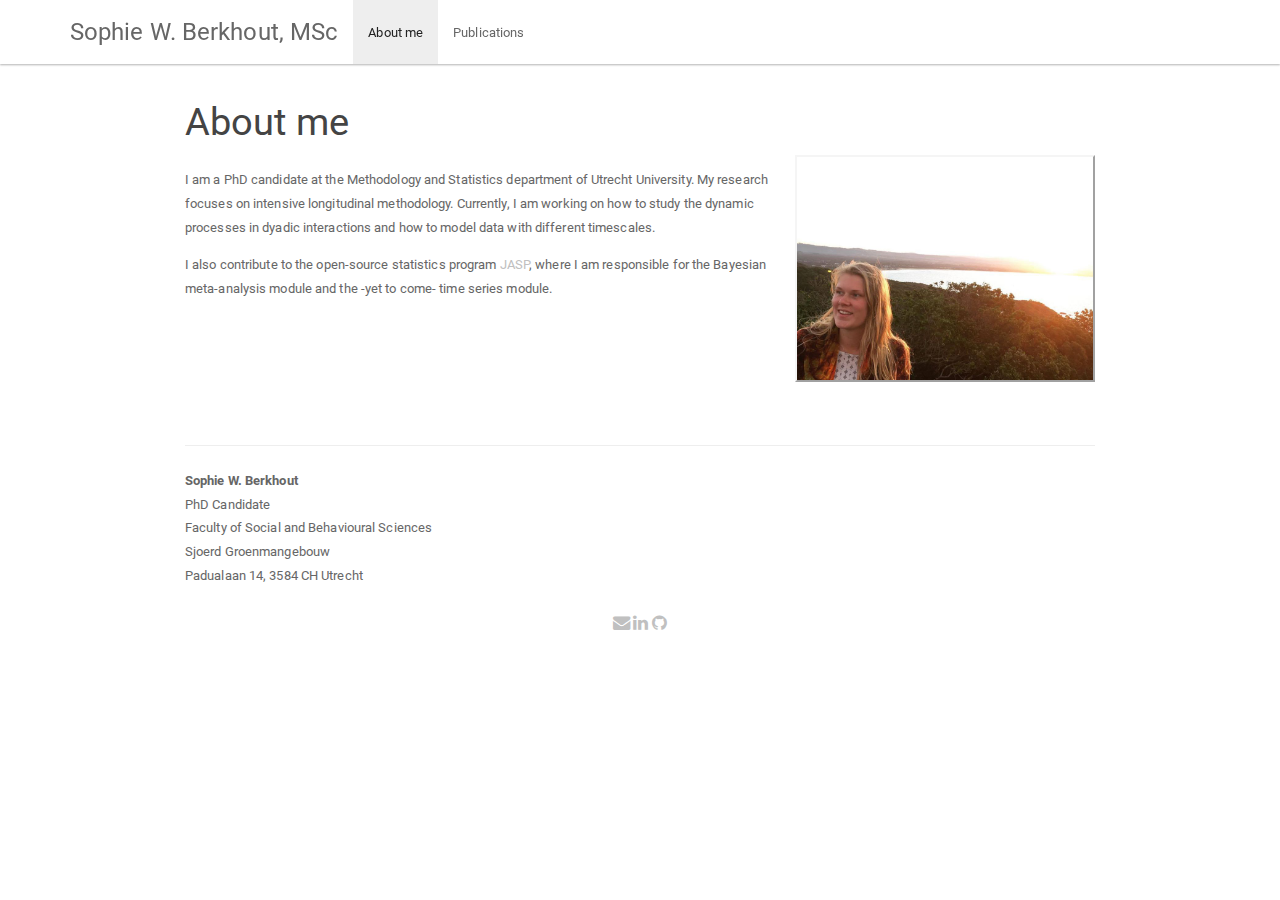
==== commit 18b498c1: "update site" ====
--- a/docs/index.html
+++ b/docs/index.html
@@ -11,7 +11,7 @@
 
 
 
-<title>Sophie W. Berkhout, MSc</title>
+<title>About me</title>
 
 <script src="site_libs/header-attrs-2.9/header-attrs.js"></script>
 <script src="site_libs/jquery-1.11.3/jquery.min.js"></script>
@@ -238,12 +238,12 @@
         <span class="icon-bar"></span>
         <span class="icon-bar"></span>
       </button>
-      <a class="navbar-brand" href="index.html">About me</a>
+      <a class="navbar-brand" href="index.html">Sophie W. Berkhout, MSc</a>
     </div>
     <div id="navbar" class="navbar-collapse collapse">
       <ul class="nav navbar-nav">
         <li>
-  <a href="index.html">Home</a>
+  <a href="index.html">About me</a>
 </li>
 <li>
   <a href="publications.html">Publications</a>
@@ -260,7 +260,7 @@
 
 
 
-<h1 class="title toc-ignore">Sophie W. Berkhout, MSc</h1>
+<h1 class="title toc-ignore">About me</h1>
 
 </div>
 
@@ -268,11 +268,8 @@
 <body>
 <div class="wrap">
 <p><img src = "img/byron%20bay.jpg" style = "float: right;" width = "33%"></p>
-<div id="phd-candidate-at-utrecht-university" class="section level4">
-<h4>PhD Candidate at Utrecht University</h4>
-<p>I am a PhD candidate at the department of Methodology and Statistics of Utrecht University. My research focuses on intensive longitudinal methodology. Currently, I am working on how to study the dynamic processes in dyadic interactions and how to model data with different timescales.</p>
-<p>I also contribute to the open-source statistics program <a href = "https://jasp-stats.org/">JASP</a>, where I am responsible for the Bayesian meta-analysis module and the -yet to come- time series module.</p>
-</div>
+<p>I am a PhD candidate at the Methodology and Statistics department of Utrecht University. My research focuses on intensive longitudinal methodology. Currently, I am working on how to study the dynamic processes in dyadic interactions and how to model data with different timescales.</p>
+<p>I also contribute to the open-source statistics program <a href = "https://jasp-stats.org/" target="_blank">JASP</a>, where I am responsible for the Bayesian meta-analysis module and the -yet to come- time series module.</p>
 </div>
 </body>
 
@@ -281,6 +278,7 @@
 <hr />
 <address>
     <strong>Sophie W. Berkhout</strong> <br>
+    PhD Candidate <br>
     Faculty of Social and Behavioural Sciences <br>
     Sjoerd Groenmangebouw <br>
     Padualaan 14, 3584 CH Utrecht
--- a/docs/style.css
+++ b/docs/style.css
@@ -7,9 +7,17 @@
   color: Silver
 }
 
+a:visited {
+  color: Silver;
+}
+
 a:hover {
   color: #ffcc99;
   text-decoration: none;
+}
+
+a:active {
+  color: Silver;
 }
 
 html, body {
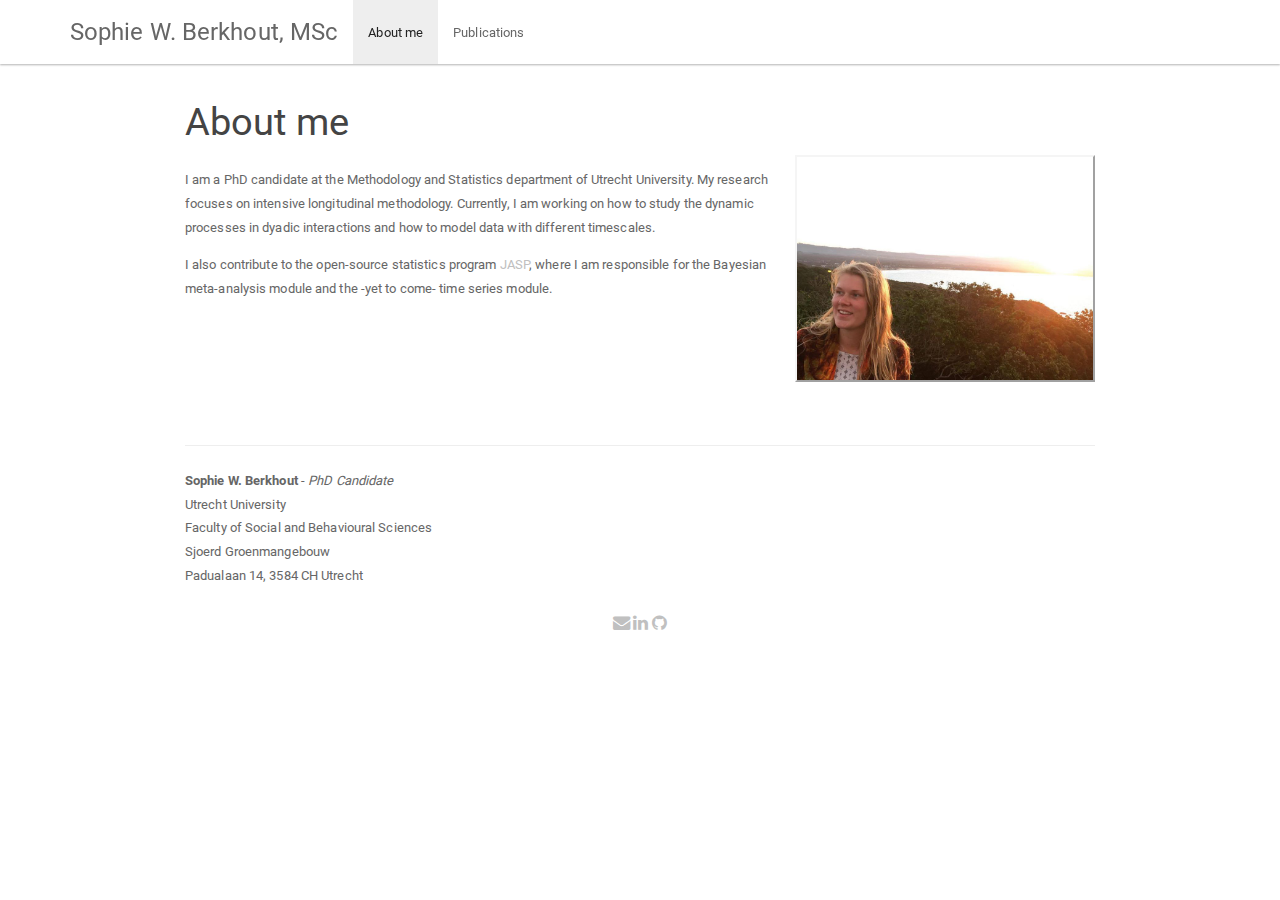
==== commit 6eae5abb: "add university to footer" ====
--- a/docs/index.html
+++ b/docs/index.html
@@ -277,8 +277,8 @@
 
 <hr />
 <address>
-    <strong>Sophie W. Berkhout</strong> <br>
-    PhD Candidate <br>
+    <strong>Sophie W. Berkhout</strong> - <i>PhD Candidate</i><br>
+    Utrecht University <br>
     Faculty of Social and Behavioural Sciences <br>
     Sjoerd Groenmangebouw <br>
     Padualaan 14, 3584 CH Utrecht
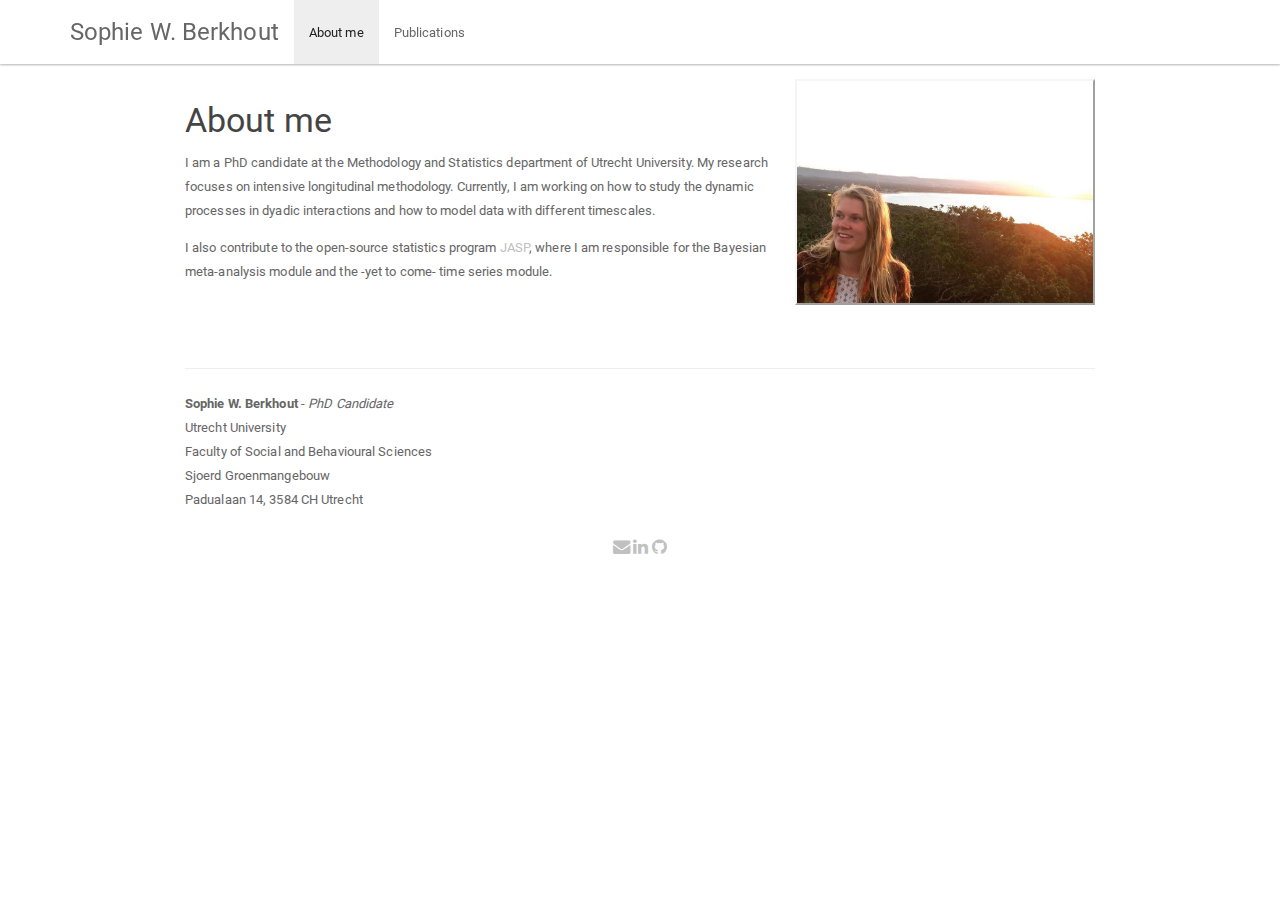
==== commit 5d648d27: "update titles" ====
--- a/docs/index.html
+++ b/docs/index.html
@@ -11,7 +11,7 @@
 
 
 
-<title>About me</title>
+<title>Sophie W. Berkhout, MSc</title>
 
 <script src="site_libs/header-attrs-2.9/header-attrs.js"></script>
 <script src="site_libs/jquery-1.11.3/jquery.min.js"></script>
@@ -238,7 +238,7 @@
         <span class="icon-bar"></span>
         <span class="icon-bar"></span>
       </button>
-      <a class="navbar-brand" href="index.html">Sophie W. Berkhout, MSc</a>
+      <a class="navbar-brand" href="index.html">Sophie W. Berkhout</a>
     </div>
     <div id="navbar" class="navbar-collapse collapse">
       <ul class="nav navbar-nav">
@@ -260,14 +260,17 @@
 
 
 
-<h1 class="title toc-ignore">About me</h1>
+<h1 class="title toc-ignore">Sophie W. Berkhout, MSc</h1>
 
 </div>
 
 
 <body>
 <div class="wrap">
-<p><img src = "img/byron%20bay.jpg" style = "float: right;" width = "33%"></p>
+<img src = "img/byron%20bay.jpg" style = "float: right;" width = "33%">
+<h1>
+About me
+</h1>
 <p>I am a PhD candidate at the Methodology and Statistics department of Utrecht University. My research focuses on intensive longitudinal methodology. Currently, I am working on how to study the dynamic processes in dyadic interactions and how to model data with different timescales.</p>
 <p>I also contribute to the open-source statistics program <a href = "https://jasp-stats.org/" target="_blank">JASP</a>, where I am responsible for the Bayesian meta-analysis module and the -yet to come- time series module.</p>
 </div>
--- a/docs/style.css
+++ b/docs/style.css
@@ -43,4 +43,8 @@
   margin-top: 20px;
   box-sizing: border-box;
   width: 100%;
+}
+
+.title {
+  display: none;
 }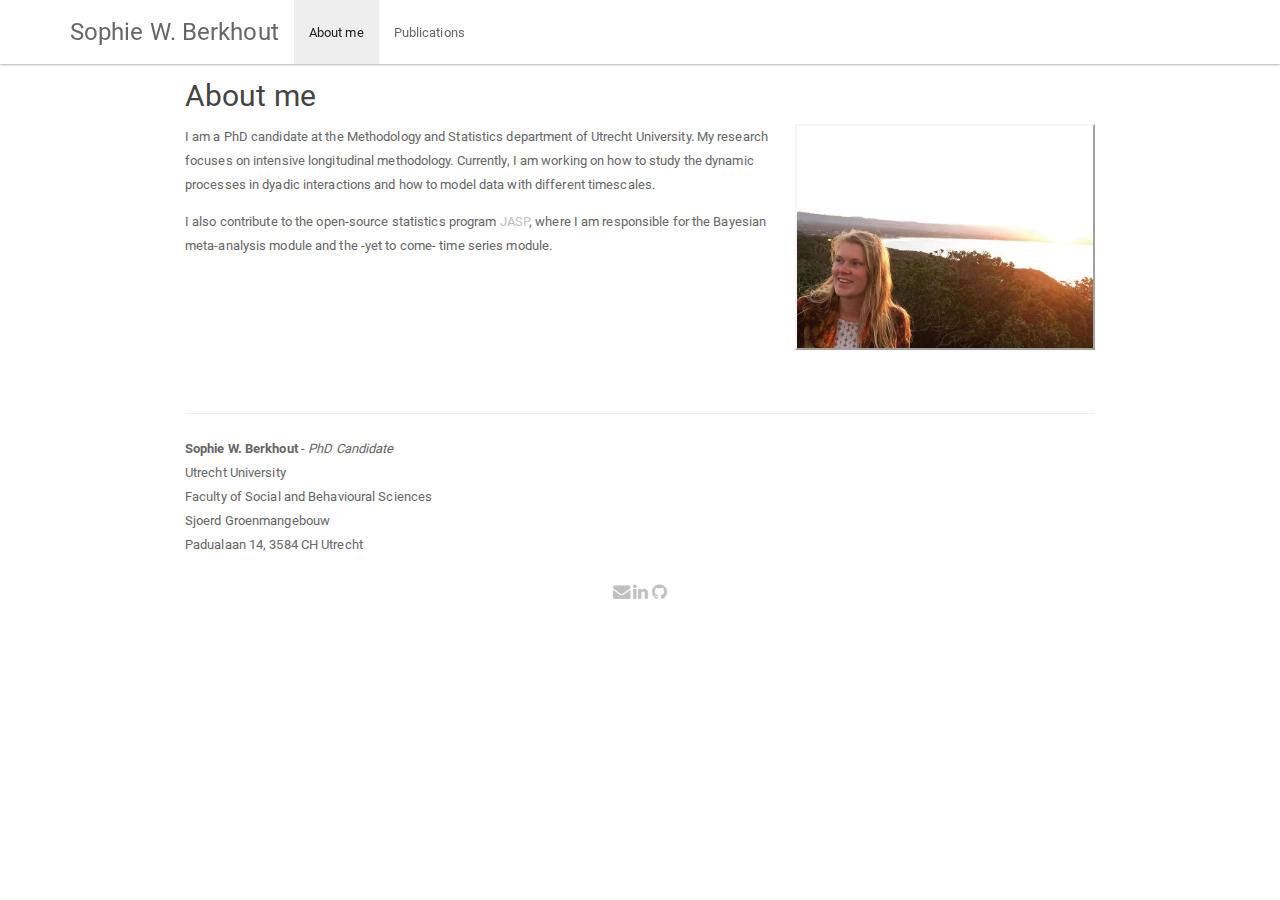
==== commit 7b1c40ec: "update" ====
--- a/docs/index.html
+++ b/docs/index.html
@@ -11,7 +11,7 @@
 
 
 
-<title>Sophie W. Berkhout, MSc</title>
+<title>Sophie W. Berkhout</title>
 
 <script src="site_libs/header-attrs-2.9/header-attrs.js"></script>
 <script src="site_libs/jquery-1.11.3/jquery.min.js"></script>
@@ -260,21 +260,17 @@
 
 
 
-<h1 class="title toc-ignore">Sophie W. Berkhout, MSc</h1>
+<h1 class="title toc-ignore">Sophie W. Berkhout</h1>
 
 </div>
 
 
-<body>
-<div class="wrap">
-<img src = "img/byron%20bay.jpg" style = "float: right;" width = "33%">
-<h1>
-About me
-</h1>
+<div id="about-me" class="section level2 wrap">
+<h2>About me</h2>
+<p><img src="img/byron%20bay.jpg" align="right" width="33%" style="margin-left: 20px"></p>
 <p>I am a PhD candidate at the Methodology and Statistics department of Utrecht University. My research focuses on intensive longitudinal methodology. Currently, I am working on how to study the dynamic processes in dyadic interactions and how to model data with different timescales.</p>
 <p>I also contribute to the open-source statistics program <a href = "https://jasp-stats.org/" target="_blank">JASP</a>, where I am responsible for the Bayesian meta-analysis module and the -yet to come- time series module.</p>
 </div>
-</body>
 
 <footer class="footer">
 
--- a/docs/style.css
+++ b/docs/style.css
@@ -1,5 +1,5 @@
 img {
-  border: 2px solid WhiteSmoke;
+  border:       2px solid WhiteSmoke;
   border-style: outset;
 }
 
@@ -21,30 +21,37 @@
 }
 
 html, body {
-  height: 100%;
+    height: 100%;
 }
+
 body {
-  margin:0px;
-  padding: 0px;
+    margin:  0px;
+    padding: 0px;
 }
+
 .wrap {
-  height: auto;
-  margin: 0 auto -80px; /* footer height + space */
-  min-height: 100%;
-  padding: 0 0 80px; /* footer height + space */
-  box-sizing: border-box;
-  overflow: auto;
+    height:     auto;
+    margin:     0 auto -80px;
+    min-height: 100%;
+    padding:    0 0 80px;
+    box-sizing: border-box;
+    overflow:   auto;
 }
 
 .footer {
-  position: relative;
-  padding-top: 20px;
-  display: block;
-  margin-top: 20px;
-  box-sizing: border-box;
-  width: 100%;
+    position:    relative;
+    padding-top: 20px;
+    display:     block;
+    margin-top:  20px;
+    box-sizing:  border-box;
+    max-width:   100%;
 }
 
 .title {
-  display: none;
+    display: none;
+}
+
+.apa {
+    padding-left: 0.5in;
+    text-indent: -0.5in;
 }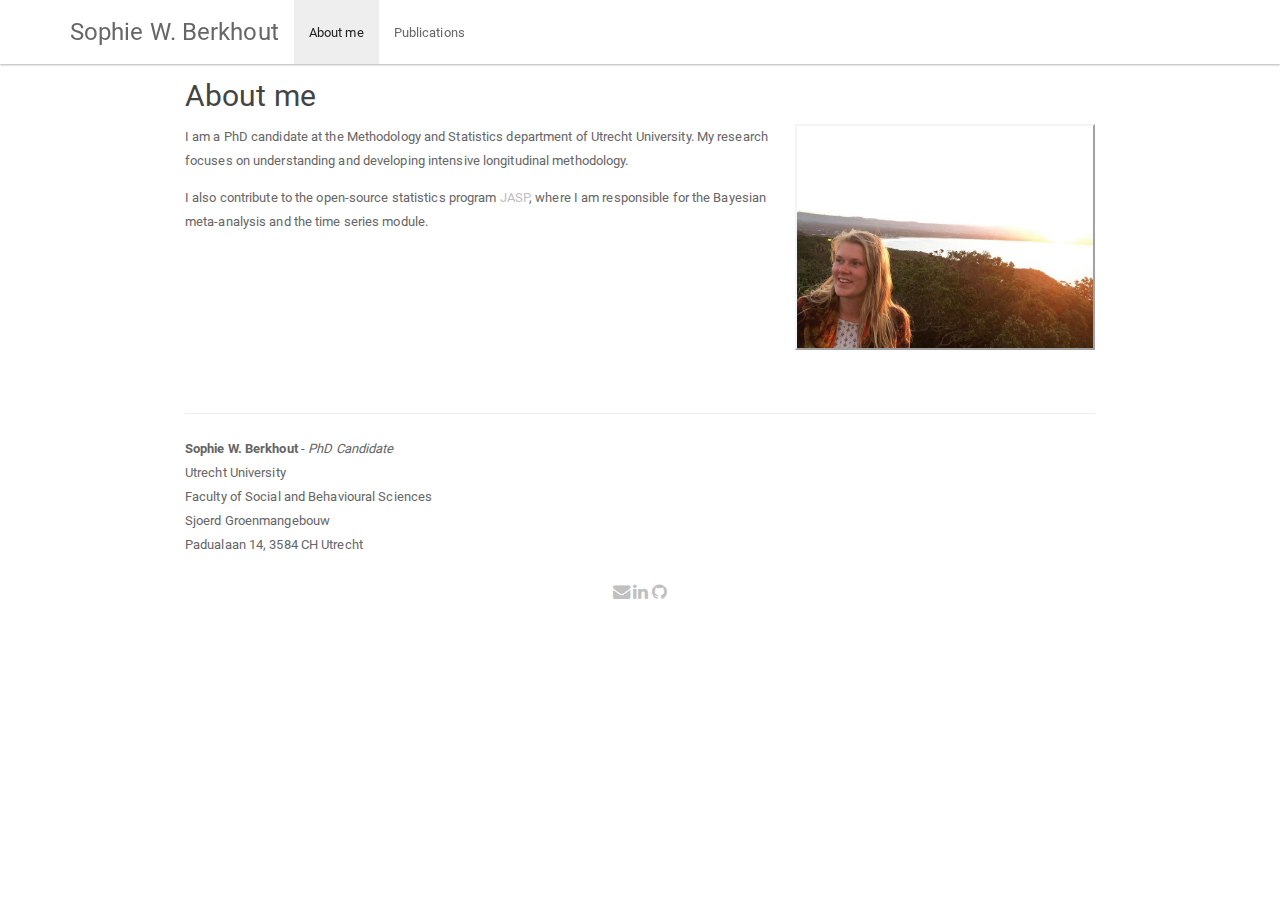
==== commit d23f4ad5: "update publications" ====
--- a/docs/index.html
+++ b/docs/index.html
@@ -13,8 +13,8 @@
 
 <title>Sophie W. Berkhout</title>
 
-<script src="site_libs/header-attrs-2.9/header-attrs.js"></script>
-<script src="site_libs/jquery-1.11.3/jquery.min.js"></script>
+<script src="site_libs/header-attrs-2.25/header-attrs.js"></script>
+<script src="site_libs/jquery-3.6.0/jquery-3.6.0.min.js"></script>
 <meta name="viewport" content="width=device-width, initial-scale=1" />
 <link href="site_libs/bootstrap-3.3.5/css/paper.min.css" rel="stylesheet" />
 <script src="site_libs/bootstrap-3.3.5/js/bootstrap.min.js"></script>
@@ -57,6 +57,7 @@
 
 
 
+
 <link rel="stylesheet" href="style.css" type="text/css" />
 
 
@@ -81,6 +82,9 @@
 }
 summary {
   display: list-item;
+}
+details > summary > p:only-child {
+  display: inline;
 }
 pre code {
   padding: 0;
@@ -138,11 +142,15 @@
     href = "index.html";
   var menuAnchor = $('a[href="' + href + '"]');
 
-  // mark it active
-  menuAnchor.tab('show');
-
-  // if it's got a parent navbar menu mark it active as well
-  menuAnchor.closest('li.dropdown').addClass('active');
+  // mark the anchor link active (and if it's in a dropdown, also mark that active)
+  var dropdown = menuAnchor.closest('li.dropdown');
+  if (window.bootstrap) { // Bootstrap 4+
+    menuAnchor.addClass('active');
+    dropdown.find('> .dropdown-toggle').addClass('active');
+  } else { // Bootstrap 3
+    menuAnchor.parent().addClass('active');
+    dropdown.addClass('active');
+  }
 
   // Navbar adjustments
   var navHeight = $(".navbar").first().height() + 15;
@@ -171,8 +179,8 @@
   border-radius: 4px;
 }
 
-.tabset-dropdown > .nav-tabs > li.active:before {
-  content: "";
+.tabset-dropdown > .nav-tabs > li.active:before, .tabset-dropdown > .nav-tabs.nav-tabs-open:before {
+  content: "\e259";
   font-family: 'Glyphicons Halflings';
   display: inline-block;
   padding: 10px;
@@ -180,16 +188,9 @@
 }
 
 .tabset-dropdown > .nav-tabs.nav-tabs-open > li.active:before {
-  content: "&#xe258;";
+  content: "\e258";
+  font-family: 'Glyphicons Halflings';
   border: none;
-}
-
-.tabset-dropdown > .nav-tabs.nav-tabs-open:before {
-  content: "";
-  font-family: 'Glyphicons Halflings';
-  display: inline-block;
-  padding: 10px;
-  border-right: 1px solid #ddd;
 }
 
 .tabset-dropdown > .nav-tabs > li.active {
@@ -233,7 +234,7 @@
 <div class="navbar navbar-default  navbar-fixed-top" role="navigation">
   <div class="container">
     <div class="navbar-header">
-      <button type="button" class="navbar-toggle collapsed" data-toggle="collapse" data-target="#navbar">
+      <button type="button" class="navbar-toggle collapsed" data-toggle="collapse" data-bs-toggle="collapse" data-target="#navbar" data-bs-target="#navbar">
         <span class="icon-bar"></span>
         <span class="icon-bar"></span>
         <span class="icon-bar"></span>
@@ -268,8 +269,13 @@
 <div id="about-me" class="section level2 wrap">
 <h2>About me</h2>
 <p><img src="img/byron%20bay.jpg" align="right" width="33%" style="margin-left: 20px"></p>
-<p>I am a PhD candidate at the Methodology and Statistics department of Utrecht University. My research focuses on intensive longitudinal methodology. Currently, I am working on how to study the dynamic processes in dyadic interactions and how to model data with different timescales.</p>
-<p>I also contribute to the open-source statistics program <a href = "https://jasp-stats.org/" target="_blank">JASP</a>, where I am responsible for the Bayesian meta-analysis module and the -yet to come- time series module.</p>
+<p>I am a PhD candidate at the Methodology and Statistics department of
+Utrecht University. My research focuses on understanding and developing
+intensive longitudinal methodology.</p>
+<p>I also contribute to the open-source statistics program
+<a href = "https://jasp-stats.org/" target="_blank">JASP</a>, where I am
+responsible for the Bayesian meta-analysis and the time series
+module.</p>
 </div>
 
 <footer class="footer">
--- a/docs/style.css
+++ b/docs/style.css
@@ -54,4 +54,4 @@
 .apa {
     padding-left: 0.5in;
     text-indent: -0.5in;
-}+}
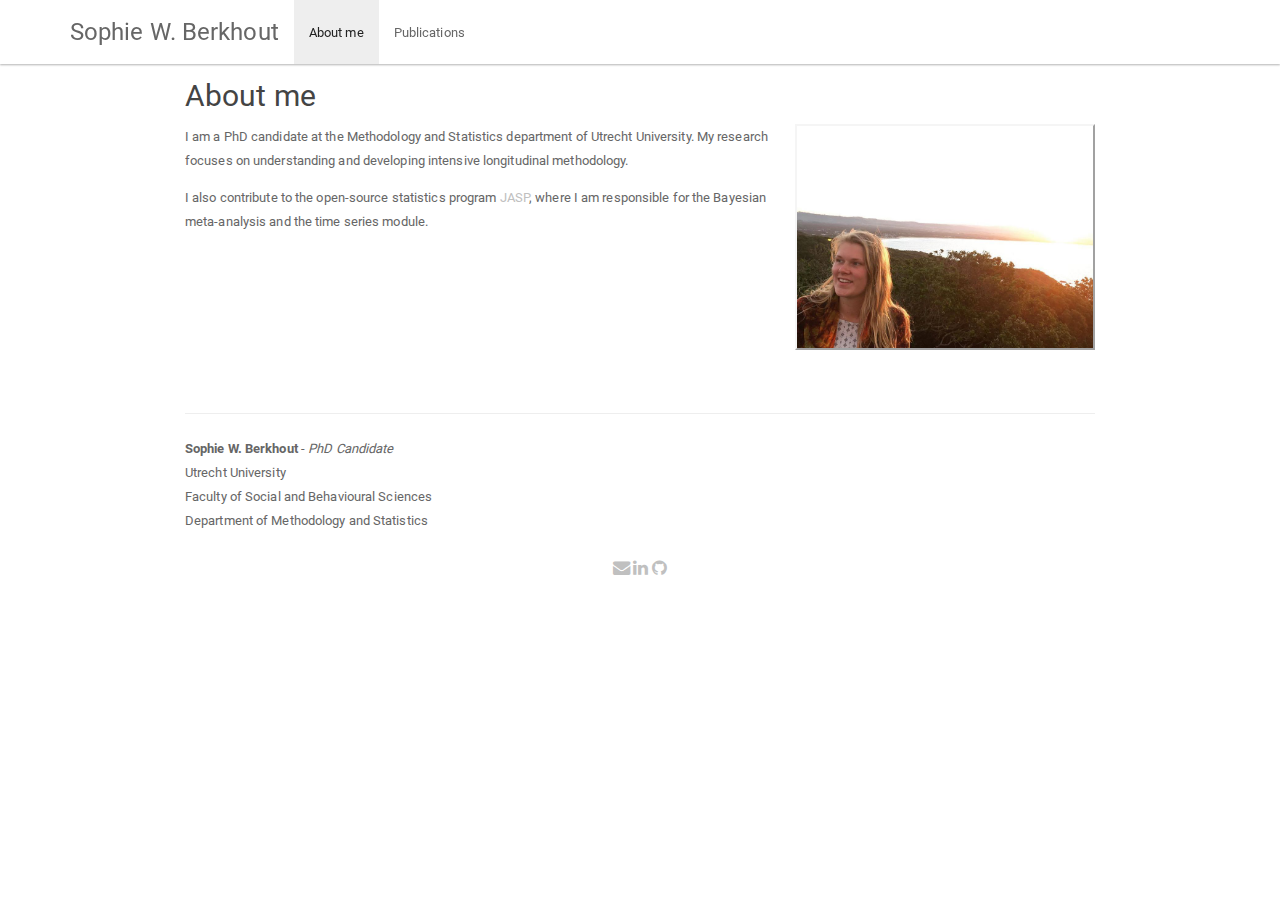
==== commit afffb428: "update footer" ====
--- a/docs/index.html
+++ b/docs/index.html
@@ -285,8 +285,7 @@
     <strong>Sophie W. Berkhout</strong> - <i>PhD Candidate</i><br>
     Utrecht University <br>
     Faculty of Social and Behavioural Sciences <br>
-    Sjoerd Groenmangebouw <br>
-    Padualaan 14, 3584 CH Utrecht
+    Department of Methodology and Statistics
 </address>
 
 
